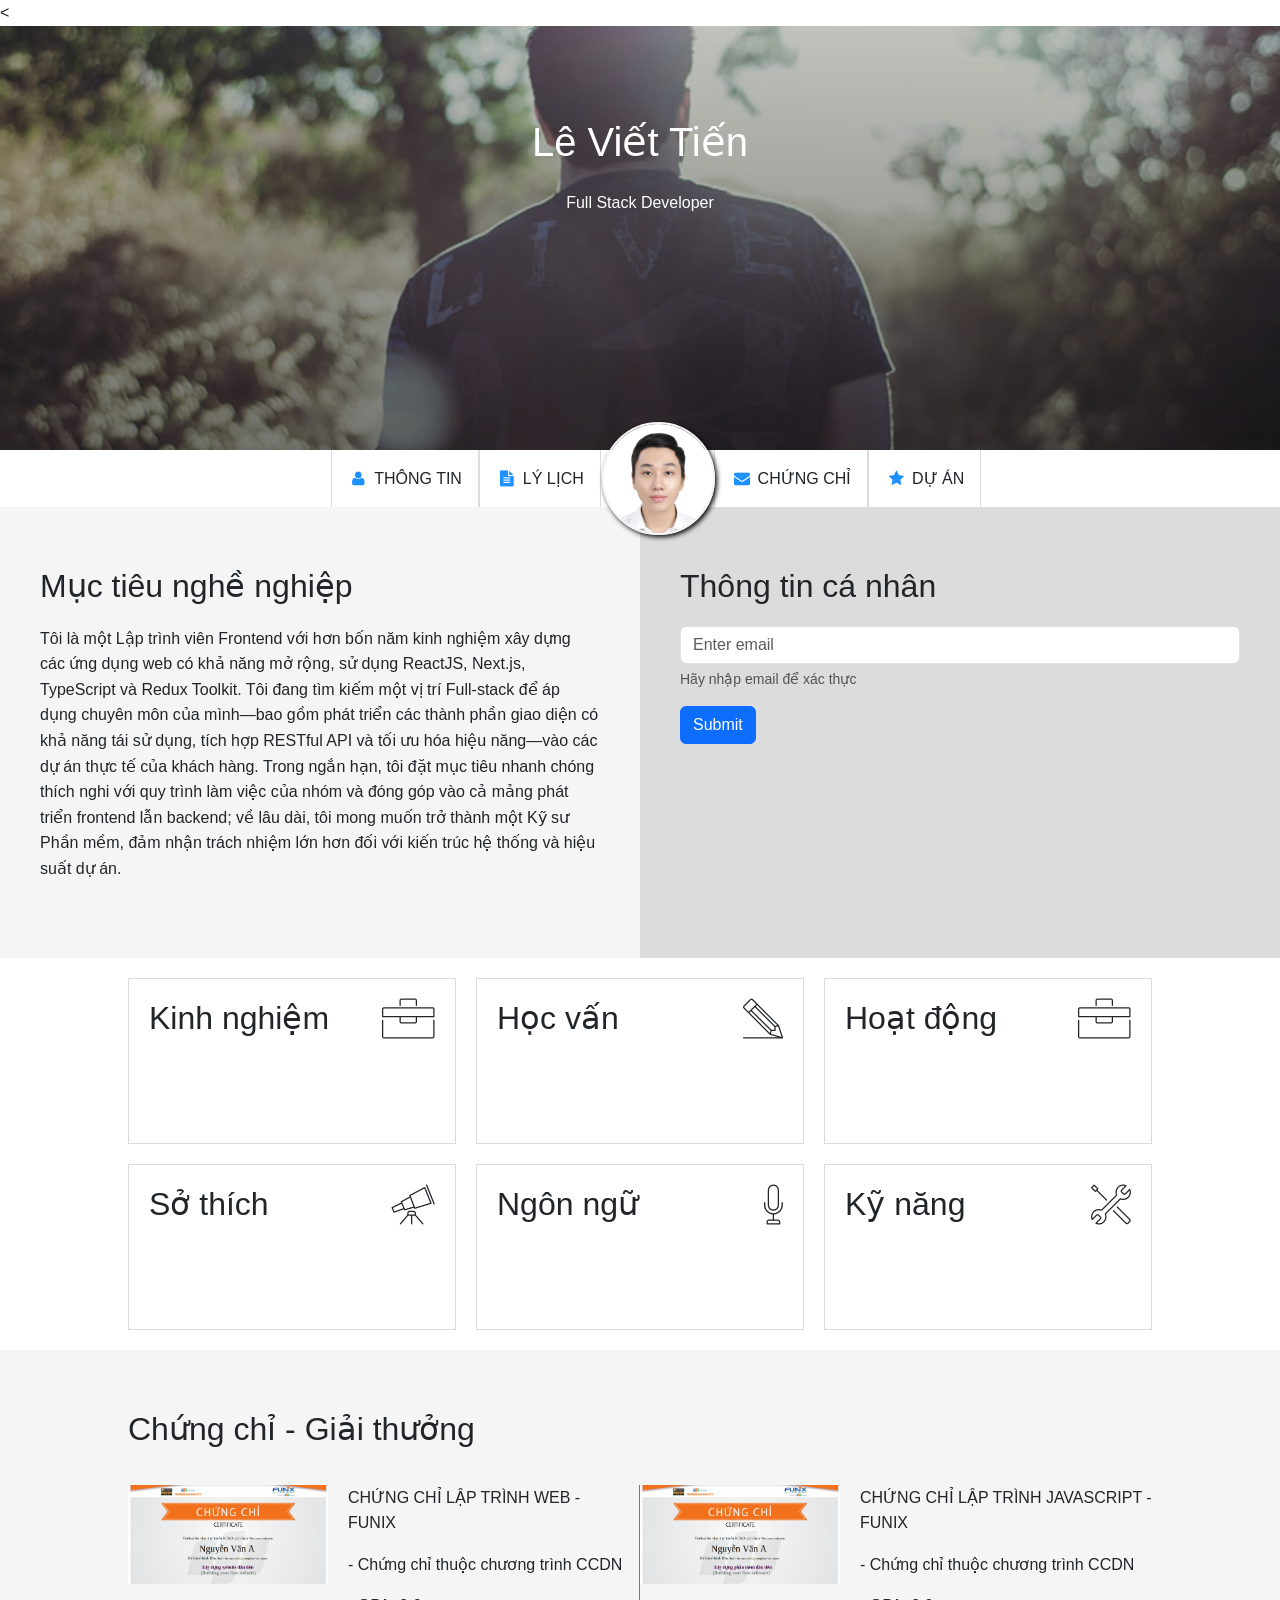
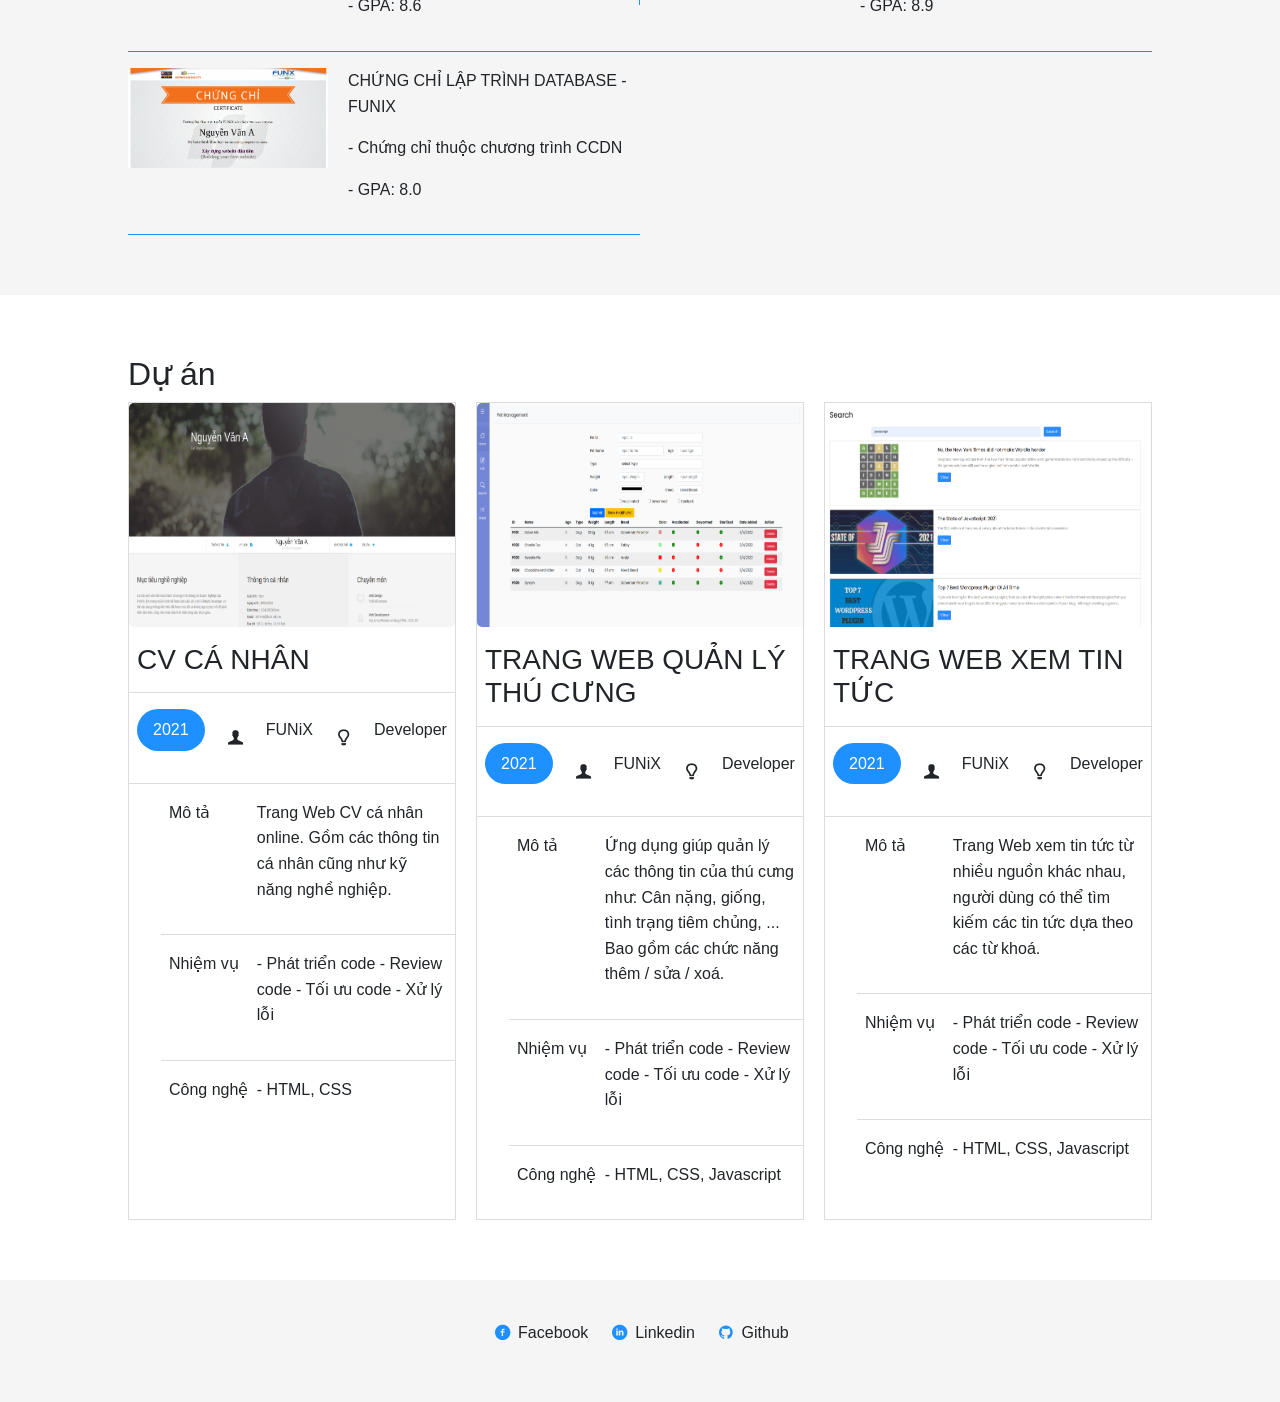
==== index.html @ 4368cdec "Add files via upload" ====
<!doctype html>
<html lang="en">
  <head>
    <meta charset="UTF-8" />
    <meta http-equiv="X-UA-Compatible" content="IE=edge" />
    <meta name="viewport" content="width=device-width, initial-scale=1.0" />
    <!-- Bootstrap CSS -->
    <
    <link
      href="https://cdn.jsdelivr.net/npm/bootstrap@5.1.3/dist/css/bootstrap.min.css"
      rel="stylesheet"
      integrity="sha384-1BmE4kWBq78iYhFldvKuhfTAU6auU8tT94WrHftjDbrCEXSU1oBoqyl2QvZ6jIW3"
      crossorigin="anonymous"
    />
    <link rel="stylesheet" href="./css/laptop.css" />
    <link rel="stylesheet" href="./css/mobile.css" />
    <link rel="stylesheet" href="./css/tablet.css" />
    <link rel="stylesheet" href="./css/font.css" />
    <title>Assignment02</title>
  </head>
  <body>
    <header>
      <!-- BANNER -->
      <div class="banner">
        <div class="banner__slogan">
          <p class="extra-large-text">Lê Viết Tiến</p>
          <p>Full Stack Developer</p>
        </div>
      </div>
      <!-- NAVIGATION -->
      <nav class="navigation">
        <ul class="navigation__list">
          <li class="navigation__item">
            <a href="#information" class="upper-letter">
              <i class="icon-user blue-color"></i> Thông tin
            </a>
          </li>
          <li class="navigation__item">
            <a href="#background" class="upper-letter">
              <i class="icon-doc-text-inv blue-color"></i> Lý lịch
            </a>
          </li>
          <li
            class="navigation__item author-avatar d-none d-md-none d-lg-block"
          >
            <figure class="avatar-container d-none d-lg-none d-xl-block">
              <img
                class="avatar"
                src="images/le-viet-tien.jpg"
                alt="An image of the author with neatly groomed hair, wearing a white shirt, set against a white background."
              />
            </figure>
          </li>
          <li class="navigation__item">
            <a href="#certificate" class="upper-letter">
              <i class="icon-mail-alt blue-color"></i> Chứng chỉ
            </a>
          </li>
          <li class="navigation__item">
            <a href="#project" class="upper-letter">
              <i class="icon-star-1 blue-color"></i> Dự án
            </a>
          </li>
        </ul>
      </nav>
    </header>
    <main>
      <!-- USER PROFILE -->
      <div class="gap-bottom" id="user-profile">
        <!-- CAREER OBJECTIVE -->
        <div class="section user-profile__card" id="career-objective">
          <h2 class="section-title gap-bottom">Mục tiêu nghề nghiệp</h2>
          <div class="section-content">
            <p>
              Tôi là một Lập trình viên Frontend với hơn bốn năm kinh nghiệm xây
              dựng các ứng dụng web có khả năng mở rộng, sử dụng ReactJS,
              Next.js, TypeScript và Redux Toolkit. Tôi đang tìm kiếm một vị trí
              Full-stack để áp dụng chuyên môn của mình—bao gồm phát triển các
              thành phần giao diện có khả năng tái sử dụng, tích hợp RESTful API
              và tối ưu hóa hiệu năng—vào các dự án thực tế của khách hàng.
              Trong ngắn hạn, tôi đặt mục tiêu nhanh chóng thích nghi với quy
              trình làm việc của nhóm và đóng góp vào cả mảng phát triển
              frontend lẫn backend; về lâu dài, tôi mong muốn trở thành một Kỹ
              sư Phần mềm, đảm nhận trách nhiệm lớn hơn đối với kiến trúc hệ
              thống và hiệu suất dự án.
            </p>
          </div>
        </div>
        <!-- PERSONAL INFORMATION -->
        <div class="section user-profile__card" id="personal-information">
          <h2 class="section-title gap-bottom">Thông tin cá nhân</h2>
          <div id="user-profile__login">
            <form>
              <div class="mb-3">
                <!-- <label for="inputEmail1" class="form-label"
                  >Email address</label
                > -->
                <input
                  type="email"
                  class="form-control"
                  id="inputEmail1"
                  aria-describedby="emailHelp"
                  placeholder="Enter email"
                />
                <div id="emailHelp" class="form-text">
                  Hãy nhập email để xác thực
                </div>
              </div>
              <button type="submit" class="btn btn-primary" id="submitEmail">
                Submit
              </button>
            </form>
          </div>
          <div class="section-content d-none" id="verified">
            <address class="profile-card gap-bottom">
              <div class="profile-info">
                <p>
                  <strong>Giới tính:</strong>
                  Nam
                </p>
                <p>
                  <strong>Ngày sinh:</strong>
                  <time datetime="1997-08-18">18/08/1997</time>
                </p>
                <p>
                  <strong>Điện thoại:</strong>
                  <a href="tel:+84383051459">(+84) 383051459</a>
                </p>
                <p>
                  <strong>Email:</strong>
                  <a href="mailto:tienlvfx06939@funix.edu.vn">
                    tienlvfx06939@funix.edu.vn
                  </a>
                </p>
                <p>
                  <strong>Địa chỉ:</strong>
                  Đà Nẵng, Việt Nam
                </p>
                <p>
                  <strong>Website:</strong>
                  <a
                    href="https://www.linkedin.com/in/le-viet-tien/"
                    target="_blank"
                  >
                    https://www.linkedin.com/in/le-viet-tien/
                  </a>
                </p>
              </div>
            </address>
            <div class="icons blue-color">
              <i class="icon-twitter"></i>
              <i class="icon-facebook"></i>
              <i class="icon-gplus"></i>
              <i class="icon-linkedin"></i>
            </div>
          </div>
        </div>
      </div>
      <!-- BACKGROUND -->
      <div class="gap-container gap-bottom" id="background">
        <!-- EXPERIENCE -->
        <div class="section" id="experience">
          <h2 class="section-title">
            Kinh nghiệm<i class="ic-toolbox extra-large-text"></i>
          </h2>
          <button type="button" class="btn btn-warning rounded-pill view-more">
            ▼ VIEW MORE
          </button>
          <button type="button" class="btn btn-warning rounded-pill view-less">
            ▲ VIEW LESS
          </button>
          <div class="section-content">
            <ul class="card-container">
              <!-- FPT COMPANY -->
              <li class="hr-card">
                <article class="hr-card__item">
                  <header>
                    <h3>Frontend Developer - CÔNG TY FPT</h3>
                    <p>
                      <time datetime="2021-06">01/2023</time>
                      <span>-</span>
                      <time datetime="2019-07">02/2025</time>
                    </p>
                  </header>
                  <p>- Phát triển và duy trì tính năng quản lý tài chính.</p>
                  <p>- Xây dựng UI và tính tương thích trên các trình duyệt.</p>
                </article>
              </li>
              <!-- AMES COMPANY -->
              <li class="hr-card">
                <article class="hr-card__item">
                  <header>
                    <h3>Frontend Developer - CÔNG TY AMES</h3>
                    <p>
                      <time datetime="2021-06">04/2021</time>
                      <span>-</span>
                      <time datetime="2019-07">12/2022</time>
                    </p>
                  </header>
                  <p>- Phát triển chức năng quản lý lớp học, giao bài tập.</p>
                  <p>- Xây dựng nền tảng soạn thảo nội dung bằng tài liệu.</p>
                </article>
              </li>
            </ul>
          </div>
        </div>
        <!-- EDUCATION -->
        <div class="section" id="education">
          <h2 class="section-title">
            Học vấn<i class="ic-pencil extra-large-text"></i>
          </h2>
          <button type="button" class="btn btn-warning rounded-pill view-more">
            ▼ VIEW MORE
          </button>
          <button type="button" class="btn btn-warning rounded-pill view-less">
            ▲ VIEW LESS
          </button>
          <div class="section-content">
            <ul class="card-container">
              <!-- FPT UNIVERSITY -->
              <li class="hr-card">
                <div class="hr-card__item">
                  <h3>Đại học FPT</h3>
                  <p>
                    <em><time datetime="2021-06">09/2026</time> - Hiện tại</em>
                  </p>
                  <p>- Chuyên ngành: Kỹ nghệ Phần mềm</p>
                  <p>- GPA: Đang học</p>
                </div>
              </li>
              <!-- VTC ACADEMY -->
              <li class="hr-card">
                <div class="hr-card__item">
                  <h3>VTC Academy Plus</h3>
                  <p>
                    <em>
                      <time datetime="2016-08">07/2023</time> -
                      <time datetime="2019-07">06/2025</time>
                    </em>
                  </p>
                  <p>- Tốt nghiệp chứng chỉ Trí tuệ Nhân tạo</p>
                  <p>- GPA: 87.28</p>
                </div>
              </li>
            </ul>
          </div>
        </div>
        <!-- ACTIVITY -->
        <div class="section" id="activity">
          <h2 class="section-title">
            Hoạt động<i class="ic-toolbox extra-large-text"></i>
          </h2>
          <button type="button" class="btn btn-warning rounded-pill view-more">
            ▼ VIEW MORE
          </button>
          <button type="button" class="btn btn-warning rounded-pill view-less">
            ▲ VIEW LESS
          </button>
          <div class="section-content">
            <ul class="card-container">
              <!-- HACKATHON -->
              <li class="hr-card">
                <div class="hr-card__item">
                  <h3>Ideas Hunter 2018</h3>
                  <p>
                    <em>
                      <time datetime="2019-03">08/2018</time>
                      <span>-</span>
                      <time datetime="2019-05">10/2018</time>
                    </em>
                  </p>
                  <p>- Giải khuyến khích</p>
                  <p>
                    - Đề tài: Phát triển ứng dụng giao tiếp bằng tiếng Anh trên
                    nền tảng Android và kinh doanh sản phẩm.
                  </p>
                </div>
              </li>
            </ul>
          </div>
        </div>
        <!-- HOBBY -->
        <div class="section" id="hobby">
          <h2 class="section-title">
            Sở thích<i class="ic-telescope extra-large-text"></i>
          </h2>
          <button type="button" class="btn btn-warning rounded-pill view-more">
            ▼ VIEW MORE
          </button>
          <button type="button" class="btn btn-warning rounded-pill view-less">
            ▲ VIEW LESS
          </button>
          <div class="section-content">
            <div class="card-container">
              <div class="hr-card">
                <div class="hr-icon">
                  <i class="icon-music blue-color"></i>
                </div>
                Âm nhạc
              </div>
              <div class="hr-card">
                <div class="hr-icon">
                  <i class="icon-book blue-color"></i>
                </div>
                Đọc sách
              </div>
              <div class="hr-card">
                <div class="hr-icon">
                  <i class="icon-language blue-color"></i>
                </div>
                Ngoại ngữ
              </div>
              <div class="hr-card">
                <div class="hr-icon">
                  <i class="icon-code blue-color"></i>
                </div>
                Lập trình
              </div>
            </div>
          </div>
        </div>
        <!-- LANGUAGE -->
        <div class="section" id="language">
          <h2 class="section-title">
            Ngôn ngữ<i class="ic-mic extra-large-text"></i>
          </h2>
          <button type="button" class="btn btn-warning rounded-pill view-more">
            ▼ VIEW MORE
          </button>
          <button type="button" class="btn btn-warning rounded-pill view-less">
            ▲ VIEW LESS
          </button>
          <div class="section-content">
            <div class="card-container">
              <div class="hr-card gap-bottom advanced-proficiency-level">
                Tiếng Việt - Ngôn ngữ mẹ đẻ
              </div>
              <div class="hr-card gap-bottom intermediate-proficiency-level">
                Tiếng Anh - IELTS 4.0
              </div>
            </div>
          </div>
        </div>
        <!-- SKILL -->
        <div class="section" id="skill">
          <h2 class="section-title">
            Kỹ năng<i class="ic-tools-2 extra-large-text"></i>
          </h2>
          <button type="button" class="btn btn-warning rounded-pill view-more">
            ▼ VIEW MORE
          </button>
          <button type="button" class="btn btn-warning rounded-pill view-less">
            ▲ VIEW LESS
          </button>
          <div class="section-content">
            <div class="card-container">
              <div class="hr-card gap-bottom advanced-proficiency-level">
                HTML5/CSS3: Advanced
              </div>
              <div class="hr-card gap-bottom intermediate-proficiency-level">
                JavaScript: Intermediate
              </div>
              <div class="hr-card gap-bottom beginner-proficiency-level">
                NodeJS: Beginner
              </div>
              <div class="hr-card gap-bottom beginner-proficiency-level">
                Bootstrap 5: Beginner
              </div>
            </div>
          </div>
        </div>
      </div>
      <!-- CERTIFICATE -->
      <div class="section" id="certificate">
        <h2 class="section-title gap-bottom gap-container">
          Chứng chỉ - Giải thưởng
        </h2>
        <div class="section-content gap-container">
          <div class="card-container">
            <!-- WEB PROGRAMMING CERTIFICATE -->
            <div class="hr-card">
              <figure class="hr-card__image">
                <img class="avatar" src="images/Cert_WEB.png" alt="" />
              </figure>
              <div>
                <p class="upper-letter">Chứng chỉ lập trình Web - FUNiX</p>
                <p>- Chứng chỉ thuộc chương trình CCDN</p>
                <p>- GPA: 8.6</p>
              </div>
            </div>
            <!-- JAVASCRIPT PROGRAMMING CERTIFICATE -->
            <div class="hr-card">
              <figure class="hr-card__image">
                <img class="avatar" src="images/Cert_PRF.png" alt="" />
              </figure>
              <div>
                <p class="upper-letter">
                  Chứng chỉ lập trình JavaScript - FUNiX
                </p>
                <p>- Chứng chỉ thuộc chương trình CCDN</p>
                <p>- GPA: 8.9</p>
              </div>
            </div>
            <!-- DATABASE PROGRAMMING CERTIFICATE -->
            <div class="hr-card">
              <figure class="hr-card__image">
                <img class="avatar" src="images/Cert_DBI.png" alt="" />
              </figure>
              <div>
                <p class="upper-letter">Chứng chỉ lập trình Database - FUNiX</p>
                <p>- Chứng chỉ thuộc chương trình CCDN</p>
                <p>- GPA: 8.0</p>
              </div>
            </div>
          </div>
        </div>
      </div>
      <!-- PROJECT -->
      <div class="section" id="project">
        <h2 class="section-title gap-container">Dự án</h2>
        <div class="section-content gap-container">
          <!-- PERSONAL CV -->
          <article>
            <header>
              <figure class="avatar-container">
                <img
                  class="avatar"
                  src="images/project_1.png"
                  alt="Dự án cá nhân - Cửa hàng trực tuyến"
                />
              </figure>
              <h3 class="project__name upper-letter">
                <a href="./digital-cv.html">CV cá nhân</a>
              </h3>
              <div class="project__role">
                <p class="year">2021</p>
                <i class="icon-user-1"></i>
                <p>FUNiX</p>
                <i class="icon-lamp"></i>
                <p>Developer</p>
              </div>
            </header>
            <ul class="bullet-indent">
              <li class="project__item">
                <p class="project__label">Mô tả</p>
                <p class="project__description">
                  Trang Web CV cá nhân online. Gồm các thông tin cá nhân cũng
                  như kỹ năng nghề nghiệp.
                </p>
              </li>
              <li class="project__item">
                <p class="project__label">Nhiệm vụ</p>
                <p class="project__description">
                  - Phát triển code - Review code - Tối ưu code - Xử lý lỗi
                </p>
              </li>
              <li class="project__item">
                <p class="project__label">Công nghệ</p>
                <p class="project__description">- HTML, CSS</p>
              </li>
            </ul>
          </article>
          <!-- PET MANAGEMENT WEBSITE -->
          <article>
            <header>
              <figure class="avatar-container">
                <img
                  class="avatar"
                  src="images/project_2.png"
                  alt="Dự án nhóm - Hệ thống quản lý gọi món"
                />
              </figure>
              <h3 class="project__name upper-letter">
                <a href="./pet-management.html">Trang web quản lý thú cưng</a>
              </h3>
              <div class="project__role">
                <p class="year">2021</p>
                <i class="icon-user-1"></i>
                <p>FUNiX</p>
                <i class="icon-lamp"></i>
                <p>Developer</p>
              </div>
            </header>
            <ul class="bullet-indent">
              <li class="project__item">
                <p class="project__label">Mô tả</p>
                <p class="project__description">
                  Ứng dụng giúp quản lý các thông tin của thú cưng như: Cân
                  nặng, giống, tình trạng tiêm chủng, ... Bao gồm các chức năng
                  thêm / sửa / xoá.
                </p>
              </li>
              <li class="project__item">
                <p class="project__label">Nhiệm vụ</p>
                <p class="project__description">
                  - Phát triển code - Review code - Tối ưu code - Xử lý lỗi
                </p>
              </li>
              <li class="project__item">
                <p class="project__label">Công nghệ</p>
                <p class="project__description">- HTML, CSS, Javascript</p>
              </li>
            </ul>
          </article>
          <!-- NEWS WEBSITE -->
          <article>
            <header>
              <figure class="avatar-container">
                <img
                  class="avatar"
                  src="images/project_3.png"
                  alt="Dự án nhóm - Ứng dụng hiệu thuốc Phước Thiện"
                />
              </figure>
              <h3 class="project__name upper-letter">
                <a href="./view-news.html">Trang web xem tin tức</a>
              </h3>
              <div class="project__role">
                <p class="year">2021</p>
                <i class="icon-user-1"></i>
                <p>FUNiX</p>
                <i class="icon-lamp"></i>
                <p>Developer</p>
              </div>
            </header>
            <ul class="bullet-indent">
              <li class="project__item">
                <p class="project__label">Mô tả</p>
                <p class="project__description">
                  Trang Web xem tin tức từ nhiều nguồn khác nhau, người dùng có
                  thể tìm kiếm các tin tức dựa theo các từ khoá.
                </p>
              </li>
              <li class="project__item">
                <p class="project__label">Nhiệm vụ</p>
                <p class="project__description">
                  - Phát triển code - Review code - Tối ưu code - Xử lý lỗi
                </p>
              </li>
              <li class="project__item">
                <p class="project__label">Công nghệ</p>
                <p class="project__description">- HTML, CSS, Javascript</p>
              </li>
            </ul>
          </article>
        </div>
      </div>
    </main>
    <!-- CONTACT -->
    <footer class="section" id="contact">
      <div class="section-content">
        <nav>
          <ul class="bullet-indent">
            <li>
              <i class="icon-facebook-circled blue-color"></i>
              <a
                class="link-color d-none d-md-inline"
                href="https://www.facebook.com/leviettien.it/"
                >Facebook</a
              >
            </li>
            <li>
              <i class="icon-linkedin-circled blue-color"></i>
              <a
                class="link-color d-none d-md-inline"
                href="https://www.linkedin.com/in/le-viet-tien/"
                >Linkedin</a
              >
            </li>
            <li>
              <i class="icon-github-circled blue-color"></i>
              <a
                class="link-color d-none d-md-inline"
                href="https://github.com/leviettien1808"
                >Github</a
              >
            </li>
          </ul>
        </nav>
      </div>
    </footer>
    <script
      src="https://cdn.jsdelivr.net/npm/bootstrap@5.1.3/dist/js/bootstrap.bundle.min.js"
      integrity="sha384-ka7Sk0Gln4gmtz2MlQnikT1wXgYsOg+OMhuP+IlRH9sENBO0LRn5q+8nbTov4+1p"
      crossorigin="anonymous"
    ></script>
    <script src="./personal-information.js"></script>
    <script src="./view-more.js"></script>
  </body>
</html>
---- css/laptop.css ----
:root {
  /* Color system */
  --color-dodgerblue: dodgerblue;
  --color-white: white;
  --color-gainsboro: gainsboro;
  --color-whitesmoke: whitesmoke;
  --color-purple: #6f42c1;
  /* Font size system */
  --font-size-xlarge: 40px;
  --gap: 16px;
}

* {
  box-sizing: border-box;
  margin: 0;
  padding: 0;
}

body {
  font-family: 'Poppins', sans-serif;
  line-height: 1.6;
}

.upper-letter {
  text-transform: uppercase;
}

address {
  font-style: normal;
}

/* ---------- DEFAULT SETTINGS ---------- */
a {
  color: unset;
  text-decoration: none;
}

/* ---------- COMMON ---------- */
.blue-color {
  color: var(--color-dodgerblue);
}

.extra-large-text {
  font-size: var(--font-size-xlarge);
}

.gap-bottom {
  margin-bottom: calc(var(--gap) * 5 / 4);
}

.gap-container {
  margin-inline: 10%;
}

.beginner-proficiency-level::after {
  background: linear-gradient(
    to right,
    var(--color-dodgerblue) 20%,
    transparent 20% 25%,
    var(--color-gainsboro) 25% 45%,
    transparent 45%50%,
    var(--color-gainsboro) 50% 70%,
    transparent 70%
  );
  content: '';
  display: block;
  height: calc(var(--gap) * 1 / 8);
}

.intermediate-proficiency-level::after {
  background: linear-gradient(
    to right,
    var(--color-dodgerblue) 20%,
    transparent 20% 25%,
    var(--color-dodgerblue) 25% 45%,
    transparent 45%50%,
    var(--color-gainsboro) 50% 70%,
    transparent 70%
  );
  content: '';
  display: block;
  height: calc(var(--gap) * 1 / 8);
}

.advanced-proficiency-level::after {
  background: linear-gradient(
    to right,
    var(--color-dodgerblue) 20%,
    transparent 20% 25%,
    var(--color-dodgerblue) 25% 45%,
    transparent 45% 50%,
    var(--color-dodgerblue) 50% 70%,
    transparent 70%
  );
  content: '';
  display: block;
  height: calc(var(--gap) * 1 / 8);
}

/* ---------- BANNER ---------- */
.banner {
  background:
    linear-gradient(rgba(0, 0, 0, 0.2), rgba(0, 0, 0, 0.5)),
    url('../images/banner.jpg') top/cover;
  height: calc(var(--gap) * 53 / 2);
  position: relative;
}

.banner__slogan {
  color: var(--color-white);
  inset-inline: calc(var(--gap) * 0);
  position: absolute;
  text-align: center;
  top: 20%;
}

/* ---------- NAVIGATION ---------- */
.navigation {
  text-align: center;
}

.navigation__list {
  align-items: center;
  display: flex;
  justify-content: center;
  list-style: none;
  margin-bottom: unset;
}

.navigation__item {
  border-inline: calc(var(--gap) * 1 / 16) solid var(--color-gainsboro);
  padding: var(--gap);
}

.navigation .author-avatar {
  padding: unset;
  position: relative;
  width: calc(var(--gap) * 113 / 16);
}

.navigation .avatar-container {
  position: absolute;
  height: 100%;
  top: calc(var(--gap) * -113 / 32);
  left: 0;
}

.navigation .avatar {
  border: calc(var(--gap) * 1 / 8) solid var(--color-whitesmoke);
  border-radius: 50%;
  box-shadow: 2px 2px 5px black;
  height: calc(var(--gap) * 113 / 16);
  object-fit: cover;
  object-position: top;
  width: calc(var(--gap) * 113 / 16);
}

/* ---------- USER PROFILE ---------- */
#user-profile {
  align-items: stretch;
  display: flex;
  justify-content: center;
}

#user-profile .user-profile__card {
  width: 50%;
  padding: calc(var(--gap) * 15 / 4) calc(var(--gap) * 5 / 2);
}

/* ---------- CAREER OBJECTIVE ---------- */
#career-objective {
  background-color: var(--color-whitesmoke);
}

/* ---------- PERSONAL INFORMATION ---------- */
#personal-information {
  background-color: var(--color-gainsboro);
}

/* ---------- BACKGROUND ---------- */
#background {
  display: grid;
  grid-gap: calc(var(--gap) * 5 / 4);
  grid-template-columns: repeat(3, 1fr);
  grid-template-rows: repeat(2, auto);
}

#background .section {
  border: calc(var(--gap) * 1 / 16) solid var(--color-gainsboro);
  padding: calc(var(--gap) * 5 / 4);
}

#background .section button {
  margin-bottom: var(--gap);
}

#background .section .view-more,
#background .section .view-less {
  visibility: hidden;
}

#background .section:hover .view-more {
  visibility: visible;
}

#background .section-title {
  margin-bottom: calc(var(--gap) * 2);
}

#background .section-title i {
  float: right;
}

#background .section-content {
  display: none;
  margin-left: var(--gap);
}

#background .hr-card::marker {
  color: var(--color-dodgerblue);
}

#background .hr-card__item {
  margin-left: calc(var(--gap) * 5 / 4);
}

/* ---------- HOBBY ---------- */
#hobby .section-content {
  margin-left: unset;
}

#hobby .card-container {
  display: flex;
  justify-content: space-between;
}

#hobby .hr-card {
  align-items: center;
  display: flex;
  flex-direction: column;
}

#hobby .hr-icon {
  align-items: center;
  border: calc(var(--gap) * 1 / 16) solid var(--color-dodgerblue);
  border-radius: 50%;
  display: flex;
  font-size: calc(var(--gap) * 5 / 4);
  height: calc(var(--gap) * 5 / 2);
  justify-content: center;
  width: calc(var(--gap) * 5 / 2);
}

/* ---------- LANGUAGE ---------- */
#language .section-content {
  margin-left: unset;
}

/* ---------- CERTIFICATE ---------- */
#certificate {
  background-color: var(--color-whitesmoke);
  padding-block: calc(var(--gap) * 15 / 4);
}

#certificate .card-container {
  display: flex;
  flex-wrap: wrap;
}

#certificate .card-container .hr-card {
  border-bottom: calc(var(--gap) * 1 / 16) solid var(--color-dodgerblue);
  display: flex;
  margin-top: var(--gap);
  padding-bottom: var(--gap);
  width: 50%;
}

#certificate .card-container .hr-card:first-child::after {
  background-color: var(--color-dodgerblue);
  content: '';
  display: block;
  height: 80%;
  margin-left: var(--gap);
  width: calc(var(--gap) * 1 / 16);
}

#certificate .card-container .hr-card:last-child {
  margin-bottom: unset;
}

#certificate .card-container .hr-card__image {
  margin-right: calc(var(--gap) * 5 / 4);
}

/* ---------- PROJECT ---------- */
#project {
  padding-block: calc(var(--gap) * 15 / 4);
}

#project .section-content {
  display: grid;
  grid-gap: calc(var(--gap) * 5 / 4);
  grid-template-columns: repeat(3, 1fr);
}

#project article {
  border: calc(var(--gap) * 1 / 16) solid var(--color-gainsboro);
}

#project img {
  width: 100%;
  height: auto;
  border-radius: 5px;
}

#project .project__name {
  border-bottom: calc(var(--gap) * 1 / 16) solid var(--color-gainsboro);
  margin-bottom: var(--gap);
  padding: 0 calc(var(--gap) * 1 / 2) var(--gap);
}

#project .project__role {
  align-items: center;
  border-bottom: calc(var(--gap) * 1 / 16) solid var(--color-gainsboro);
  display: flex;
  justify-content: space-between;
  margin-bottom: var(--gap);
  padding: 0 calc(var(--gap) * 1 / 2) var(--gap);
}

#project .year {
  background-color: var(--color-dodgerblue);
  border-radius: calc(var(--gap) * 25 / 8);
  color: var(--color-white);
  padding: calc(var(--gap) * 1 / 2) var(--gap);
  width: fit-content;
}

#project ul {
  list-style: none;
}

#project .project__item {
  border-bottom: calc(var(--gap) * 1 / 16) solid var(--color-gainsboro);
  margin-bottom: var(--gap);
  padding: 0 calc(var(--gap) * 1 / 2) var(--gap);
}

#project .project__item:last-child {
  border-bottom: unset;
  padding-bottom: unset;
}

#project .project__label {
  display: inline-block;
  vertical-align: top;
  width: 30%;
}

#project .project__description {
  display: inline-block;
  width: 68%;
}

/* ---------- CONTACT ---------- */
#contact {
  background-color: var(--color-whitesmoke);
  padding: calc(var(--gap) * 5 / 4);
}

#contact ul {
  display: flex;
  gap: calc(var(--gap) * 5 / 4);
  justify-content: center;
  list-style: none;
  padding: calc(var(--gap) * 5 / 4);
}
---- css/mobile.css ----
@media (max-width: 576px) {
  /* ---------- NAVIGATION ---------- */
  .navigation__list {
    align-items: start;
    flex-direction: column;
  }

  .navigation__item {
    border-inline: unset;
  }

  /* ---------- USER PROFILE ---------- */
  #user-profile {
    flex-direction: column;
  }

  #user-profile .user-profile__card {
    width: unset;
  }

  /* ---------- BACKGROUND ---------- */
  #background {
    grid-template-columns: 1fr;
    margin-inline: 5%;
  }

  /* ---------- CERTIFICATE ---------- */
  #certificate .card-container {
    flex-direction: column;
  }

  #certificate .card-container .hr-card {
    flex-direction: column;
    width: 100%;
  }

  #certificate .card-container .hr-card__image {
    width: 100%;
  }

  #certificate .card-container img {
    width: 100%;
  }

  /* ---------- PROJECT ---------- */
  #project .section-content {
    grid-template-columns: 1fr;
    grid-template-rows: repeat(3, auto);
  }

  /* ---------- CONTACT ---------- */
  #contact ul i {
    font-size: 50px;
  }
}
---- css/tablet.css ----
@media (min-width: 576px) and (max-width: 1200px) {
  /* ---------- BACKGROUND ---------- */
  #background {
    display: grid-lanes;
    grid-template-columns: repeat(2, 1fr);
    grid-template-rows: unset;
  }
}

@media (min-width: 576px) {
  /* ---------- CERTIFICATE ---------- */
  #certificate .card-container img {
    width: 200px;
  }
}
---- css/font.css ----
@font-face {
	font-family: 'open_sanslight';
	src: url('../fonts/OpenSans-Light-webfont.eot');
	src: url('../fonts/OpenSans-Light-webfont.eot#iefix') format('embedded-opentype'),
		url('../fonts/OpenSans-Light-webfont.woff') format('woff'),
		url('../fonts/OpenSans-Light-webfont.ttf') format('truetype'),
		url('../fonts/OpenSans-Light-webfont.svg#open_sanslight') format('svg');
	font-weight: normal;
	font-style: normal;

}

@font-face {
	font-family: 'open_sansitalic';
	src: url('../fonts/OpenSans-Italic-webfont.eot');
	src: url('../fonts/OpenSans-Italic-webfont.eot#iefix') format('embedded-opentype'),
		url('../fonts/OpenSans-Italic-webfont.woff') format('woff'),
		url('../fonts/OpenSans-Italic-webfont.ttf') format('truetype'),
		url('../fonts/OpenSans-Italic-webfont.svg#open_sansitalic') format('svg');
	font-weight: normal;
	font-style: normal;

}

@font-face {
	font-family: 'open_sanssemibold';
	src: url('../fonts/OpenSans-Semibold-webfont.eot');
	src: url('../fonts/OpenSans-Semibold-webfont.eot#iefix') format('embedded-opentype'),
		url('../fonts/OpenSans-Semibold-webfont.woff') format('woff'),
		url('../fonts/OpenSans-Semibold-webfont.ttf') format('truetype'),
		url('../fonts/OpenSans-Semibold-webfont.svg#open_sanssemibold') format('svg');
	font-weight: normal;
	font-style: normal;

}


@font-face {
	font-family: 'open_sanslight_italic';
	src: url('../fonts/OpenSans-LightItalic-webfont.eot');
	src: url('../fonts/OpenSans-LightItalic-webfont.eot#iefix') format('embedded-opentype'),
		url('../fonts/OpenSans-LightItalic-webfont.woff') format('woff'),
		url('../fonts/OpenSans-LightItalic-webfont.ttf') format('truetype'),
		url('../fonts/OpenSans-LightItalic-webfont.svg#open_sanslight_italic') format('svg');
	font-weight: normal;
	font-style: normal;

}

@font-face {
	font-family: 'open_sansregular';
	src: url('../fonts/OpenSans-Regular-webfont.eot');
	src: url('../fonts/OpenSans-Regular-webfont.eot#iefix') format('embedded-opentype'),
		url('../fonts/OpenSans-Regular-webfont.woff') format('woff'),
		url('../fonts/OpenSans-Regular-webfont.ttf') format('truetype'),
		url('../fonts/OpenSans-Regular-webfont.svg#open_sansregular') format('svg');
	font-weight: normal;
	font-style: normal;

}


@font-face {
	font-family: 'fontello';
	src: url('../fonts/fontello.eot');
	src: url('../fonts/fontello.eot#iefix') format('embedded-opentype'),
		url('../fonts/fontello.woff') format('woff'),
		url('../fonts/fontello.ttf') format('truetype'),
		url('../fonts/fontello.svg#fontello') format('svg');
	font-weight: normal;
	font-style: normal;
}

[class^="icon-"]:before,
[class*=" icon-"]:before {
	font-family: "fontello";
	font-style: normal;
	font-weight: normal;
	speak: none;

	display: inline-block;
	text-decoration: inherit;
	width: 1em;
	margin-right: .2em;
	text-align: center;
	/* opacity: .8; */

	/* For safety - reset parent styles, that can break glyph codes*/
	font-variant: normal;
	text-transform: none;

	/* fix buttons height, for twitter bootstrap */
	line-height: 1em;

	/* Animation center compensation - margins should be symmetric */
	/* remove if not needed */
	margin-left: .2em;

	/* you can be more comfortable with increased icons size */
	/* font-size: 120%; */

	/* Font smoothing. That was taken from TWBS */
	-webkit-font-smoothing: antialiased;
	-moz-osx-font-smoothing: grayscale;

	/* Uncomment for 3D effect */
	/* text-shadow: 1px 1px 1px rgba(127, 127, 127, 0.3); */
}

.icon-emo-happy:before {
	content: '\e800';
}

/* '' */
.icon-emo-wink:before {
	content: '\e801';
}

/* '' */
.icon-emo-wink2:before {
	content: '\e802';
}

/* '' */
.icon-emo-unhappy:before {
	content: '\e803';
}

/* '' */
.icon-emo-sleep:before {
	content: '\e804';
}

/* '' */
.icon-emo-thumbsup:before {
	content: '\e805';
}

/* '' */
.icon-emo-devil:before {
	content: '\e806';
}

/* '' */
.icon-emo-surprised:before {
	content: '\e807';
}

/* '' */
.icon-emo-tongue:before {
	content: '\e808';
}

/* '' */
.icon-emo-coffee:before {
	content: '\e809';
}

/* '' */
.icon-emo-sunglasses:before {
	content: '\e80a';
}

/* '' */
.icon-emo-displeased:before {
	content: '\e80b';
}

/* '' */
.icon-emo-beer:before {
	content: '\e80c';
}

/* '' */
.icon-emo-grin:before {
	content: '\e80d';
}

/* '' */
.icon-emo-angry:before {
	content: '\e80e';
}

/* '' */
.icon-emo-saint:before {
	content: '\e80f';
}

/* '' */
.icon-emo-cry:before {
	content: '\e810';
}

/* '' */
.icon-emo-shoot:before {
	content: '\e811';
}

/* '' */
.icon-emo-squint:before {
	content: '\e812';
}

/* '' */
.icon-emo-laugh:before {
	content: '\e813';
}

/* '' */
.icon-spin1:before {
	content: '\e814';
}

/* '' */
.icon-spin2:before {
	content: '\e815';
}

/* '' */
.icon-spin3:before {
	content: '\e816';
}

/* '' */
.icon-spin4:before {
	content: '\e817';
}

/* '' */
.icon-spin5:before {
	content: '\e818';
}

/* '' */
.icon-spin6:before {
	content: '\e819';
}

/* '' */
.icon-firefox:before {
	content: '\e81a';
}

/* '' */
.icon-chrome:before {
	content: '\e81b';
}

/* '' */
.icon-opera:before {
	content: '\e81c';
}

/* '' */
.icon-ie:before {
	content: '\e81d';
}

/* '' */
.icon-crown:before {
	content: '\e81e';
}

/* '' */
.icon-crown-plus:before {
	content: '\e81f';
}

/* '' */
.icon-crown-minus:before {
	content: '\e820';
}

/* '' */
.icon-marquee:before {
	content: '\e821';
}

/* '' */
.icon-glass:before {
	content: '\e822';
}

/* '' */
.icon-music:before {
	content: '\e823';
}

/* '' */
.icon-search:before {
	content: '\e824';
}

/* '' */
.icon-mail:before {
	content: '\e825';
}

/* '' */
.icon-mail-alt:before {
	content: '\e826';
}

/* '' */
.icon-mail-squared:before {
	content: '\e827';
}

/* '' */
.icon-heart:before {
	content: '\e828';
}

/* '' */
.icon-heart-empty:before {
	content: '\e829';
}

/* '' */
.icon-star-1:before {
	content: '\e82a';
}

/* '' */
.icon-star-empty-1:before {
	content: '\e82b';
}

/* '' */
.icon-star-half:before {
	content: '\e82c';
}

/* '' */
.icon-star-half-alt:before {
	content: '\e82d';
}

/* '' */
.icon-user:before {
	content: '\e82e';
}

/* '' */
.icon-user-plus:before {
	content: '\e82f';
}

/* '' */
.icon-user-times:before {
	content: '\e830';
}

/* '' */
.icon-users:before {
	content: '\e831';
}

/* '' */
.icon-male:before {
	content: '\e832';
}

/* '' */
.icon-female:before {
	content: '\e833';
}

/* '' */
.icon-child:before {
	content: '\e834';
}

/* '' */
.icon-user-secret:before {
	content: '\e835';
}

/* '' */
.icon-video:before {
	content: '\e836';
}

/* '' */
.icon-videocam:before {
	content: '\e837';
}

/* '' */
.icon-picture:before {
	content: '\e838';
}

/* '' */
.icon-camera:before {
	content: '\e839';
}

/* '' */
.icon-camera-alt:before {
	content: '\e83a';
}

/* '' */
.icon-th-large:before {
	content: '\e83b';
}

/* '' */
.icon-th:before {
	content: '\e83c';
}

/* '' */
.icon-th-list:before {
	content: '\e83d';
}

/* '' */
.icon-ok:before {
	content: '\e83e';
}

/* '' */
.icon-ok-circled:before {
	content: '\e83f';
}

/* '' */
.icon-ok-circled2:before {
	content: '\e840';
}

/* '' */
.icon-ok-squared:before {
	content: '\e841';
}

/* '' */
.icon-cancel:before {
	content: '\e842';
}

/* '' */
.icon-cancel-circled:before {
	content: '\e843';
}

/* '' */
.icon-cancel-circled2:before {
	content: '\e844';
}

/* '' */
.icon-plus:before {
	content: '\e845';
}

/* '' */
.icon-plus-circled:before {
	content: '\e846';
}

/* '' */
.icon-plus-squared:before {
	content: '\e847';
}

/* '' */
.icon-plus-squared-alt:before {
	content: '\e848';
}

/* '' */
.icon-minus:before {
	content: '\e849';
}

/* '' */
.icon-minus-circled:before {
	content: '\e84a';
}

/* '' */
.icon-minus-squared:before {
	content: '\e84b';
}

/* '' */
.icon-minus-squared-alt:before {
	content: '\e84c';
}

/* '' */
.icon-help:before {
	content: '\e84d';
}

/* '' */
.icon-help-circled:before {
	content: '\e84e';
}

/* '' */
.icon-info-circled:before {
	content: '\e84f';
}

/* '' */
.icon-info:before {
	content: '\e850';
}

/* '' */
.icon-home:before {
	content: '\e851';
}

/* '' */
.icon-link:before {
	content: '\e852';
}

/* '' */
.icon-unlink:before {
	content: '\e853';
}

/* '' */
.icon-link-ext:before {
	content: '\e854';
}

/* '' */
.icon-link-ext-alt:before {
	content: '\e855';
}

/* '' */
.icon-attach:before {
	content: '\e856';
}

/* '' */
.icon-lock:before {
	content: '\e857';
}

/* '' */
.icon-lock-open:before {
	content: '\e858';
}

/* '' */
.icon-lock-open-alt:before {
	content: '\e859';
}

/* '' */
.icon-pin:before {
	content: '\e85a';
}

/* '' */
.icon-eye:before {
	content: '\e85b';
}

/* '' */
.icon-eye-off:before {
	content: '\e85c';
}

/* '' */
.icon-tag-1:before {
	content: '\e85d';
}

/* '' */
.icon-tags:before {
	content: '\e85e';
}

/* '' */
.icon-bookmark:before {
	content: '\e85f';
}

/* '' */
.icon-bookmark-empty:before {
	content: '\e860';
}

/* '' */
.icon-flag:before {
	content: '\e861';
}

/* '' */
.icon-flag-empty:before {
	content: '\e862';
}

/* '' */
.icon-flag-checkered:before {
	content: '\e863';
}

/* '' */
.icon-thumbs-up:before {
	content: '\e864';
}

/* '' */
.icon-thumbs-down:before {
	content: '\e865';
}

/* '' */
.icon-thumbs-up-alt:before {
	content: '\e866';
}

/* '' */
.icon-thumbs-down-alt:before {
	content: '\e867';
}

/* '' */
.icon-download:before {
	content: '\e868';
}

/* '' */
.icon-upload:before {
	content: '\e869';
}

/* '' */
.icon-download-cloud:before {
	content: '\e86a';
}

/* '' */
.icon-upload-cloud:before {
	content: '\e86b';
}

/* '' */
.icon-reply:before {
	content: '\e86c';
}

/* '' */
.icon-reply-all:before {
	content: '\e86d';
}

/* '' */
.icon-forward:before {
	content: '\e86e';
}

/* '' */
.icon-quote-left:before {
	content: '\e86f';
}

/* '' */
.icon-quote-right:before {
	content: '\e870';
}

/* '' */
.icon-code:before {
	content: '\e871';
}

/* '' */
.icon-export:before {
	content: '\e872';
}

/* '' */
.icon-export-alt:before {
	content: '\e873';
}

/* '' */
.icon-share:before {
	content: '\e874';
}

/* '' */
.icon-share-squared:before {
	content: '\e875';
}

/* '' */
.icon-pencil:before {
	content: '\e876';
}

/* '' */
.icon-pencil-squared:before {
	content: '\e877';
}

/* '' */
.icon-edit:before {
	content: '\e878';
}

/* '' */
.icon-print:before {
	content: '\e879';
}

/* '' */
.icon-retweet:before {
	content: '\e87a';
}

/* '' */
.icon-keyboard:before {
	content: '\e87b';
}

/* '' */
.icon-gamepad:before {
	content: '\e87c';
}

/* '' */
.icon-comment:before {
	content: '\e87d';
}

/* '' */
.icon-chat:before {
	content: '\e87e';
}

/* '' */
.icon-comment-empty:before {
	content: '\e87f';
}

/* '' */
.icon-chat-empty:before {
	content: '\e880';
}

/* '' */
.icon-bell:before {
	content: '\e881';
}

/* '' */
.icon-bell-alt:before {
	content: '\e882';
}

/* '' */
.icon-bell-off:before {
	content: '\e883';
}

/* '' */
.icon-bell-off-empty:before {
	content: '\e884';
}

/* '' */
.icon-attention-alt:before {
	content: '\e885';
}

/* '' */
.icon-attention:before {
	content: '\e886';
}

/* '' */
.icon-attention-circled:before {
	content: '\e887';
}

/* '' */
.icon-location:before {
	content: '\e888';
}

/* '' */
.icon-direction:before {
	content: '\e889';
}

/* '' */
.icon-compass:before {
	content: '\e88a';
}

/* '' */
.icon-trash:before {
	content: '\e88b';
}

/* '' */
.icon-trash-empty:before {
	content: '\e88c';
}

/* '' */
.icon-doc:before {
	content: '\e88d';
}

/* '' */
.icon-docs:before {
	content: '\e88e';
}

/* '' */
.icon-doc-text:before {
	content: '\e88f';
}

/* '' */
.icon-doc-inv:before {
	content: '\e890';
}

/* '' */
.icon-doc-text-inv:before {
	content: '\e891';
}

/* '' */
.icon-file-pdf:before {
	content: '\e892';
}

/* '' */
.icon-file-word:before {
	content: '\e893';
}

/* '' */
.icon-file-excel:before {
	content: '\e894';
}

/* '' */
.icon-file-powerpoint:before {
	content: '\e895';
}

/* '' */
.icon-file-image:before {
	content: '\e896';
}

/* '' */
.icon-file-archive:before {
	content: '\e897';
}

/* '' */
.icon-file-audio:before {
	content: '\e898';
}

/* '' */
.icon-file-video:before {
	content: '\e899';
}

/* '' */
.icon-file-code:before {
	content: '\e89a';
}

/* '' */
.icon-folder:before {
	content: '\e89b';
}

/* '' */
.icon-folder-open:before {
	content: '\e89c';
}

/* '' */
.icon-folder-empty:before {
	content: '\e89d';
}

/* '' */
.icon-folder-open-empty:before {
	content: '\e89e';
}

/* '' */
.icon-box:before {
	content: '\e89f';
}

/* '' */
.icon-rss:before {
	content: '\e8a0';
}

/* '' */
.icon-rss-squared:before {
	content: '\e8a1';
}

/* '' */
.icon-phone:before {
	content: '\e8a2';
}

/* '' */
.icon-phone-squared:before {
	content: '\e8a3';
}

/* '' */
.icon-fax:before {
	content: '\e8a4';
}

/* '' */
.icon-menu:before {
	content: '\e8a5';
}

/* '' */
.icon-cog:before {
	content: '\e8a6';
}

/* '' */
.icon-cog-alt:before {
	content: '\e8a7';
}

/* '' */
.icon-wrench:before {
	content: '\e8a8';
}

/* '' */
.icon-sliders:before {
	content: '\e8a9';
}

/* '' */
.icon-basket:before {
	content: '\e8aa';
}

/* '' */
.icon-cart-plus:before {
	content: '\e8ab';
}

/* '' */
.icon-cart-arrow-down:before {
	content: '\e8ac';
}

/* '' */
.icon-calendar:before {
	content: '\e8ad';
}

/* '' */
.icon-calendar-empty:before {
	content: '\e8ae';
}

/* '' */
.icon-login:before {
	content: '\e8af';
}

/* '' */
.icon-logout:before {
	content: '\e8b0';
}

/* '' */
.icon-mic:before {
	content: '\e8b1';
}

/* '' */
.icon-mute:before {
	content: '\e8b2';
}

/* '' */
.icon-volume-off:before {
	content: '\e8b3';
}

/* '' */
.icon-volume-down:before {
	content: '\e8b4';
}

/* '' */
.icon-volume-up:before {
	content: '\e8b5';
}

/* '' */
.icon-headphones:before {
	content: '\e8b6';
}

/* '' */
.icon-clock:before {
	content: '\e8b7';
}

/* '' */
.icon-lightbulb:before {
	content: '\e8b8';
}

/* '' */
.icon-block:before {
	content: '\e8b9';
}

/* '' */
.icon-resize-full:before {
	content: '\e8ba';
}

/* '' */
.icon-resize-full-alt:before {
	content: '\e8bb';
}

/* '' */
.icon-resize-small:before {
	content: '\e8bc';
}

/* '' */
.icon-resize-vertical:before {
	content: '\e8bd';
}

/* '' */
.icon-resize-horizontal:before {
	content: '\e8be';
}

/* '' */
.icon-move:before {
	content: '\e8bf';
}

/* '' */
.icon-zoom-in:before {
	content: '\e8c0';
}

/* '' */
.icon-zoom-out:before {
	content: '\e8c1';
}

/* '' */
.icon-down-circled2:before {
	content: '\e8c2';
}

/* '' */
.icon-up-circled2:before {
	content: '\e8c3';
}

/* '' */
.icon-left-circled2:before {
	content: '\e8c4';
}

/* '' */
.icon-right-circled2:before {
	content: '\e8c5';
}

/* '' */
.icon-down-dir:before {
	content: '\e8c6';
}

/* '' */
.icon-up-dir:before {
	content: '\e8c7';
}

/* '' */
.icon-left-dir:before {
	content: '\e8c8';
}

/* '' */
.icon-right-dir:before {
	content: '\e8c9';
}

/* '' */
.icon-down-open:before {
	content: '\e8ca';
}

/* '' */
.icon-left-open:before {
	content: '\e8cb';
}

/* '' */
.icon-right-open:before {
	content: '\e8cc';
}

/* '' */
.icon-up-open:before {
	content: '\e8cd';
}

/* '' */
.icon-angle-left:before {
	content: '\e8ce';
}

/* '' */
.icon-angle-right:before {
	content: '\e8cf';
}

/* '' */
.icon-angle-up:before {
	content: '\e8d0';
}

/* '' */
.icon-angle-down:before {
	content: '\e8d1';
}

/* '' */
.icon-angle-circled-left:before {
	content: '\e8d2';
}

/* '' */
.icon-angle-circled-right:before {
	content: '\e8d3';
}

/* '' */
.icon-angle-circled-up:before {
	content: '\e8d4';
}

/* '' */
.icon-angle-circled-down:before {
	content: '\e8d5';
}

/* '' */
.icon-angle-double-left:before {
	content: '\e8d6';
}

/* '' */
.icon-angle-double-right:before {
	content: '\e8d7';
}

/* '' */
.icon-angle-double-up:before {
	content: '\e8d8';
}

/* '' */
.icon-angle-double-down:before {
	content: '\e8d9';
}

/* '' */
.icon-down:before {
	content: '\e8da';
}

/* '' */
.icon-left:before {
	content: '\e8db';
}

/* '' */
.icon-right:before {
	content: '\e8dc';
}

/* '' */
.icon-up:before {
	content: '\e8dd';
}

/* '' */
.icon-down-big:before {
	content: '\e8de';
}

/* '' */
.icon-left-big:before {
	content: '\e8df';
}

/* '' */
.icon-right-big:before {
	content: '\e8e0';
}

/* '' */
.icon-up-big:before {
	content: '\e8e1';
}

/* '' */
.icon-right-hand:before {
	content: '\e8e2';
}

/* '' */
.icon-left-hand:before {
	content: '\e8e3';
}

/* '' */
.icon-up-hand:before {
	content: '\e8e4';
}

/* '' */
.icon-down-hand:before {
	content: '\e8e5';
}

/* '' */
.icon-left-circled:before {
	content: '\e8e6';
}

/* '' */
.icon-right-circled:before {
	content: '\e8e7';
}

/* '' */
.icon-up-circled:before {
	content: '\e8e8';
}

/* '' */
.icon-down-circled:before {
	content: '\e8e9';
}

/* '' */
.icon-cw:before {
	content: '\e8ea';
}

/* '' */
.icon-ccw:before {
	content: '\e8eb';
}

/* '' */
.icon-arrows-cw:before {
	content: '\e8ec';
}

/* '' */
.icon-level-up:before {
	content: '\e8ed';
}

/* '' */
.icon-level-down:before {
	content: '\e8ee';
}

/* '' */
.icon-shuffle:before {
	content: '\e8ef';
}

/* '' */
.icon-exchange:before {
	content: '\e8f0';
}

/* '' */
.icon-history:before {
	content: '\e8f1';
}

/* '' */
.icon-expand:before {
	content: '\e8f2';
}

/* '' */
.icon-collapse:before {
	content: '\e8f3';
}

/* '' */
.icon-expand-right:before {
	content: '\e8f4';
}

/* '' */
.icon-collapse-left:before {
	content: '\e8f5';
}

/* '' */
.icon-play:before {
	content: '\e8f6';
}

/* '' */
.icon-play-circled:before {
	content: '\e8f7';
}

/* '' */
.icon-play-circled2:before {
	content: '\e8f8';
}

/* '' */
.icon-stop:before {
	content: '\e8f9';
}

/* '' */
.icon-pause:before {
	content: '\e8fa';
}

/* '' */
.icon-to-end:before {
	content: '\e8fb';
}

/* '' */
.icon-to-end-alt:before {
	content: '\e8fc';
}

/* '' */
.icon-to-start:before {
	content: '\e8fd';
}

/* '' */
.icon-to-start-alt:before {
	content: '\e8fe';
}

/* '' */
.icon-fast-fw:before {
	content: '\e8ff';
}

/* '' */
.icon-fast-bw:before {
	content: '\e900';
}

/* '' */
.icon-eject:before {
	content: '\e901';
}

/* '' */
.icon-target:before {
	content: '\e902';
}

/* '' */
.icon-signal:before {
	content: '\e903';
}

/* '' */
.icon-wifi:before {
	content: '\e904';
}

/* '' */
.icon-award:before {
	content: '\e905';
}

/* '' */
.icon-desktop:before {
	content: '\e906';
}

/* '' */
.icon-laptop:before {
	content: '\e907';
}

/* '' */
.icon-tablet:before {
	content: '\e908';
}

/* '' */
.icon-mobile:before {
	content: '\e909';
}

/* '' */
.icon-inbox:before {
	content: '\e90a';
}

/* '' */
.icon-globe:before {
	content: '\e90b';
}

/* '' */
.icon-sun:before {
	content: '\e90c';
}

/* '' */
.icon-cloud:before {
	content: '\e90d';
}

/* '' */
.icon-flash:before {
	content: '\e90e';
}

/* '' */
.icon-moon:before {
	content: '\e90f';
}

/* '' */
.icon-umbrella-1:before {
	content: '\e910';
}

/* '' */
.icon-flight:before {
	content: '\e911';
}

/* '' */
.icon-fighter-jet:before {
	content: '\e912';
}

/* '' */
.icon-paper-plane:before {
	content: '\e913';
}

/* '' */
.icon-paper-plane-empty:before {
	content: '\e914';
}

/* '' */
.icon-space-shuttle:before {
	content: '\e915';
}

/* '' */
.icon-leaf:before {
	content: '\e916';
}

/* '' */
.icon-font:before {
	content: '\e917';
}

/* '' */
.icon-bold:before {
	content: '\e918';
}

/* '' */
.icon-medium:before {
	content: '\e919';
}

/* '' */
.icon-italic:before {
	content: '\e91a';
}

/* '' */
.icon-header:before {
	content: '\e91b';
}

/* '' */
.icon-paragraph:before {
	content: '\e91c';
}

/* '' */
.icon-text-height:before {
	content: '\e91d';
}

/* '' */
.icon-text-width:before {
	content: '\e91e';
}

/* '' */
.icon-align-left:before {
	content: '\e91f';
}

/* '' */
.icon-align-center:before {
	content: '\e920';
}

/* '' */
.icon-align-right:before {
	content: '\e921';
}

/* '' */
.icon-align-justify:before {
	content: '\e922';
}

/* '' */
.icon-list:before {
	content: '\e923';
}

/* '' */
.icon-indent-left:before {
	content: '\e924';
}

/* '' */
.icon-indent-right:before {
	content: '\e925';
}

/* '' */
.icon-list-bullet:before {
	content: '\e926';
}

/* '' */
.icon-list-numbered:before {
	content: '\e927';
}

/* '' */
.icon-strike:before {
	content: '\e928';
}

/* '' */
.icon-underline:before {
	content: '\e929';
}

/* '' */
.icon-superscript:before {
	content: '\e92a';
}

/* '' */
.icon-subscript:before {
	content: '\e92b';
}

/* '' */
.icon-table:before {
	content: '\e92c';
}

/* '' */
.icon-columns:before {
	content: '\e92d';
}

/* '' */
.icon-crop:before {
	content: '\e92e';
}

/* '' */
.icon-scissors:before {
	content: '\e92f';
}

/* '' */
.icon-paste:before {
	content: '\e930';
}

/* '' */
.icon-briefcase:before {
	content: '\e931';
}

/* '' */
.icon-suitcase:before {
	content: '\e932';
}

/* '' */
.icon-ellipsis:before {
	content: '\e933';
}

/* '' */
.icon-ellipsis-vert:before {
	content: '\e934';
}

/* '' */
.icon-off:before {
	content: '\e935';
}

/* '' */
.icon-road:before {
	content: '\e936';
}

/* '' */
.icon-list-alt:before {
	content: '\e937';
}

/* '' */
.icon-qrcode:before {
	content: '\e938';
}

/* '' */
.icon-barcode:before {
	content: '\e939';
}

/* '' */
.icon-book:before {
	content: '\e93a';
}

/* '' */
.icon-ajust:before {
	content: '\e93b';
}

/* '' */
.icon-tint:before {
	content: '\e93c';
}

/* '' */
.icon-toggle-off:before {
	content: '\e93d';
}

/* '' */
.icon-toggle-on:before {
	content: '\e93e';
}

/* '' */
.icon-check:before {
	content: '\e93f';
}

/* '' */
.icon-check-empty:before {
	content: '\e940';
}

/* '' */
.icon-circle:before {
	content: '\e941';
}

/* '' */
.icon-circle-empty:before {
	content: '\e942';
}

/* '' */
.icon-circle-thin:before {
	content: '\e943';
}

/* '' */
.icon-circle-notch:before {
	content: '\e944';
}

/* '' */
.icon-dot-circled:before {
	content: '\e945';
}

/* '' */
.icon-asterisk:before {
	content: '\e946';
}

/* '' */
.icon-gift:before {
	content: '\e947';
}

/* '' */
.icon-fire:before {
	content: '\e948';
}

/* '' */
.icon-magnet:before {
	content: '\e949';
}

/* '' */
.icon-chart-bar:before {
	content: '\e94a';
}

/* '' */
.icon-chart-area:before {
	content: '\e94b';
}

/* '' */
.icon-chart-pie:before {
	content: '\e94c';
}

/* '' */
.icon-chart-line:before {
	content: '\e94d';
}

/* '' */
.icon-ticket:before {
	content: '\e94e';
}

/* '' */
.icon-credit-card:before {
	content: '\e94f';
}

/* '' */
.icon-floppy:before {
	content: '\e950';
}

/* '' */
.icon-megaphone:before {
	content: '\e951';
}

/* '' */
.icon-hdd:before {
	content: '\e952';
}

/* '' */
.icon-key:before {
	content: '\e953';
}

/* '' */
.icon-fork:before {
	content: '\e954';
}

/* '' */
.icon-rocket:before {
	content: '\e955';
}

/* '' */
.icon-bug:before {
	content: '\e956';
}

/* '' */
.icon-certificate:before {
	content: '\e957';
}

/* '' */
.icon-tasks:before {
	content: '\e958';
}

/* '' */
.icon-filter:before {
	content: '\e959';
}

/* '' */
.icon-beaker:before {
	content: '\e95a';
}

/* '' */
.icon-magic:before {
	content: '\e95b';
}

/* '' */
.icon-cab:before {
	content: '\e95c';
}

/* '' */
.icon-taxi:before {
	content: '\e95d';
}

/* '' */
.icon-truck:before {
	content: '\e95e';
}

/* '' */
.icon-bus:before {
	content: '\e95f';
}

/* '' */
.icon-bicycle:before {
	content: '\e960';
}

/* '' */
.icon-motorcycle:before {
	content: '\e961';
}

/* '' */
.icon-train:before {
	content: '\e962';
}

/* '' */
.icon-subway:before {
	content: '\e963';
}

/* '' */
.icon-ship:before {
	content: '\e964';
}

/* '' */
.icon-money:before {
	content: '\e965';
}

/* '' */
.icon-euro:before {
	content: '\e966';
}

/* '' */
.icon-pound:before {
	content: '\e967';
}

/* '' */
.icon-dollar:before {
	content: '\e968';
}

/* '' */
.icon-rupee:before {
	content: '\e969';
}

/* '' */
.icon-yen:before {
	content: '\e96a';
}

/* '' */
.icon-rouble:before {
	content: '\e96b';
}

/* '' */
.icon-shekel:before {
	content: '\e96c';
}

/* '' */
.icon-try:before {
	content: '\e96d';
}

/* '' */
.icon-won:before {
	content: '\e96e';
}

/* '' */
.icon-bitcoin:before {
	content: '\e96f';
}

/* '' */
.icon-viacoin:before {
	content: '\e970';
}

/* '' */
.icon-sort:before {
	content: '\e971';
}

/* '' */
.icon-sort-down:before {
	content: '\e972';
}

/* '' */
.icon-sort-up:before {
	content: '\e973';
}

/* '' */
.icon-sort-alt-up:before {
	content: '\e974';
}

/* '' */
.icon-sort-alt-down:before {
	content: '\e975';
}

/* '' */
.icon-sort-name-up:before {
	content: '\e976';
}

/* '' */
.icon-sort-name-down:before {
	content: '\e977';
}

/* '' */
.icon-sort-number-up:before {
	content: '\e978';
}

/* '' */
.icon-sort-number-down:before {
	content: '\e979';
}

/* '' */
.icon-hammer:before {
	content: '\e97a';
}

/* '' */
.icon-gauge:before {
	content: '\e97b';
}

/* '' */
.icon-sitemap:before {
	content: '\e97c';
}

/* '' */
.icon-spinner:before {
	content: '\e97d';
}

/* '' */
.icon-coffee:before {
	content: '\e97e';
}

/* '' */
.icon-food:before {
	content: '\e97f';
}

/* '' */
.icon-beer:before {
	content: '\e980';
}

/* '' */
.icon-user-md:before {
	content: '\e981';
}

/* '' */
.icon-stethoscope:before {
	content: '\e982';
}

/* '' */
.icon-heartbeat:before {
	content: '\e983';
}

/* '' */
.icon-ambulance:before {
	content: '\e984';
}

/* '' */
.icon-medkit:before {
	content: '\e985';
}

/* '' */
.icon-h-sigh:before {
	content: '\e986';
}

/* '' */
.icon-bed:before {
	content: '\e987';
}

/* '' */
.icon-hospital:before {
	content: '\e988';
}

/* '' */
.icon-building:before {
	content: '\e989';
}

/* '' */
.icon-building-filled:before {
	content: '\e98a';
}

/* '' */
.icon-bank:before {
	content: '\e98b';
}

/* '' */
.icon-smile:before {
	content: '\e98c';
}

/* '' */
.icon-frown:before {
	content: '\e98d';
}

/* '' */
.icon-meh:before {
	content: '\e98e';
}

/* '' */
.icon-anchor:before {
	content: '\e98f';
}

/* '' */
.icon-terminal:before {
	content: '\e990';
}

/* '' */
.icon-eraser:before {
	content: '\e991';
}

/* '' */
.icon-puzzle:before {
	content: '\e992';
}

/* '' */
.icon-shield:before {
	content: '\e993';
}

/* '' */
.icon-extinguisher:before {
	content: '\e994';
}

/* '' */
.icon-bullseye:before {
	content: '\e995';
}

/* '' */
.icon-wheelchair:before {
	content: '\e996';
}

/* '' */
.icon-language:before {
	content: '\e997';
}

/* '' */
.icon-graduation-cap:before {
	content: '\e998';
}

/* '' */
.icon-paw:before {
	content: '\e999';
}

/* '' */
.icon-spoon:before {
	content: '\e99a';
}

/* '' */
.icon-cube:before {
	content: '\e99b';
}

/* '' */
.icon-cubes:before {
	content: '\e99c';
}

/* '' */
.icon-recycle:before {
	content: '\e99d';
}

/* '' */
.icon-tree:before {
	content: '\e99e';
}

/* '' */
.icon-database:before {
	content: '\e99f';
}

/* '' */
.icon-server:before {
	content: '\e9a0';
}

/* '' */
.icon-lifebuoy:before {
	content: '\e9a1';
}

/* '' */
.icon-rebel:before {
	content: '\e9a2';
}

/* '' */
.icon-empire:before {
	content: '\e9a3';
}

/* '' */
.icon-bomb:before {
	content: '\e9a4';
}

/* '' */
.icon-soccer-ball:before {
	content: '\e9a5';
}

/* '' */
.icon-tty:before {
	content: '\e9a6';
}

/* '' */
.icon-binoculars:before {
	content: '\e9a7';
}

/* '' */
.icon-plug:before {
	content: '\e9a8';
}

/* '' */
.icon-newspaper:before {
	content: '\e9a9';
}

/* '' */
.icon-calc:before {
	content: '\e9aa';
}

/* '' */
.icon-copyright:before {
	content: '\e9ab';
}

/* '' */
.icon-at:before {
	content: '\e9ac';
}

/* '' */
.icon-eyedropper:before {
	content: '\e9ad';
}

/* '' */
.icon-brush:before {
	content: '\e9ae';
}

/* '' */
.icon-birthday:before {
	content: '\e9af';
}

/* '' */
.icon-diamond:before {
	content: '\e9b0';
}

/* '' */
.icon-street-view:before {
	content: '\e9b1';
}

/* '' */
.icon-venus:before {
	content: '\e9b2';
}

/* '' */
.icon-mars:before {
	content: '\e9b3';
}

/* '' */
.icon-mercury:before {
	content: '\e9b4';
}

/* '' */
.icon-transgender:before {
	content: '\e9b5';
}

/* '' */
.icon-transgender-alt:before {
	content: '\e9b6';
}

/* '' */
.icon-venus-double:before {
	content: '\e9b7';
}

/* '' */
.icon-mars-double:before {
	content: '\e9b8';
}

/* '' */
.icon-venus-mars:before {
	content: '\e9b9';
}

/* '' */
.icon-mars-stroke:before {
	content: '\e9ba';
}

/* '' */
.icon-mars-stroke-v:before {
	content: '\e9bb';
}

/* '' */
.icon-mars-stroke-h:before {
	content: '\e9bc';
}

/* '' */
.icon-neuter:before {
	content: '\e9bd';
}

/* '' */
.icon-cc-visa:before {
	content: '\e9be';
}

/* '' */
.icon-cc-mastercard:before {
	content: '\e9bf';
}

/* '' */
.icon-cc-discover:before {
	content: '\e9c0';
}

/* '' */
.icon-cc-amex:before {
	content: '\e9c1';
}

/* '' */
.icon-cc-paypal:before {
	content: '\e9c2';
}

/* '' */
.icon-cc-stripe:before {
	content: '\e9c3';
}

/* '' */
.icon-adn:before {
	content: '\e9c4';
}

/* '' */
.icon-android:before {
	content: '\e9c5';
}

/* '' */
.icon-angellist:before {
	content: '\e9c6';
}

/* '' */
.icon-apple:before {
	content: '\e9c7';
}

/* '' */
.icon-behance:before {
	content: '\e9c8';
}

/* '' */
.icon-behance-squared:before {
	content: '\e9c9';
}

/* '' */
.icon-bitbucket:before {
	content: '\e9ca';
}

/* '' */
.icon-bitbucket-squared:before {
	content: '\e9cb';
}

/* '' */
.icon-buysellads:before {
	content: '\e9cc';
}

/* '' */
.icon-cc:before {
	content: '\e9cd';
}

/* '' */
.icon-codeopen:before {
	content: '\e9ce';
}

/* '' */
.icon-connectdevelop:before {
	content: '\e9cf';
}

/* '' */
.icon-css3:before {
	content: '\e9d0';
}

/* '' */
.icon-dashcube:before {
	content: '\e9d1';
}

/* '' */
.icon-delicious:before {
	content: '\e9d2';
}

/* '' */
.icon-deviantart:before {
	content: '\e9d3';
}

/* '' */
.icon-digg:before {
	content: '\e9d4';
}

/* '' */
.icon-dribbble:before {
	content: '\e9d5';
}

/* '' */
.icon-dropbox:before {
	content: '\e9d6';
}

/* '' */
.icon-drupal:before {
	content: '\e9d7';
}

/* '' */
.icon-facebook:before {
	content: '\e9d8';
}

/* '' */
.icon-facebook-squared:before {
	content: '\e9d9';
}

/* '' */
.icon-facebook-official:before {
	content: '\e9da';
}

/* '' */
.icon-flickr:before {
	content: '\e9db';
}

/* '' */
.icon-forumbee:before {
	content: '\e9dc';
}

/* '' */
.icon-foursquare:before {
	content: '\e9dd';
}

/* '' */
.icon-git-squared:before {
	content: '\e9de';
}

/* '' */
.icon-git:before {
	content: '\e9df';
}

/* '' */
.icon-github:before {
	content: '\e9e0';
}

/* '' */
.icon-github-squared:before {
	content: '\e9e1';
}

/* '' */
.icon-github-circled:before {
	content: '\e9e2';
}

/* '' */
.icon-gittip:before {
	content: '\e9e3';
}

/* '' */
.icon-google:before {
	content: '\e9e4';
}

/* '' */
.icon-gplus:before {
	content: '\e9e5';
}

/* '' */
.icon-gplus-squared:before {
	content: '\e9e6';
}

/* '' */
.icon-gwallet:before {
	content: '\e9e7';
}

/* '' */
.icon-hacker-news:before {
	content: '\e9e8';
}

/* '' */
.icon-html5:before {
	content: '\e9e9';
}

/* '' */
.icon-instagram:before {
	content: '\e9ea';
}

/* '' */
.icon-ioxhost:before {
	content: '\e9eb';
}

/* '' */
.icon-joomla:before {
	content: '\e9ec';
}

/* '' */
.icon-jsfiddle:before {
	content: '\e9ed';
}

/* '' */
.icon-lastfm:before {
	content: '\e9ee';
}

/* '' */
.icon-lastfm-squared:before {
	content: '\e9ef';
}

/* '' */
.icon-leanpub:before {
	content: '\e9f0';
}

/* '' */
.icon-linkedin-squared:before {
	content: '\e9f1';
}

/* '' */
.icon-linux:before {
	content: '\e9f2';
}

/* '' */
.icon-linkedin:before {
	content: '\e9f3';
}

/* '' */
.icon-maxcdn:before {
	content: '\e9f4';
}

/* '' */
.icon-meanpath:before {
	content: '\e9f5';
}

/* '' */
.icon-openid:before {
	content: '\e9f6';
}

/* '' */
.icon-pagelines:before {
	content: '\e9f7';
}

/* '' */
.icon-paypal:before {
	content: '\e9f8';
}

/* '' */
.icon-pied-piper-squared:before {
	content: '\e9f9';
}

/* '' */
.icon-pied-piper-alt:before {
	content: '\e9fa';
}

/* '' */
.icon-pinterest:before {
	content: '\e9fb';
}

/* '' */
.icon-pinterest-circled:before {
	content: '\e9fc';
}

/* '' */
.icon-pinterest-squared:before {
	content: '\e9fd';
}

/* '' */
.icon-qq:before {
	content: '\e9fe';
}

/* '' */
.icon-reddit:before {
	content: '\e9ff';
}

/* '' */
.icon-reddit-squared:before {
	content: '\ea00';
}

/* '' */
.icon-renren:before {
	content: '\ea01';
}

/* '' */
.icon-sellsy:before {
	content: '\ea02';
}

/* '' */
.icon-shirtsinbulk:before {
	content: '\ea03';
}

/* '' */
.icon-simplybuilt:before {
	content: '\ea04';
}

/* '' */
.icon-skyatlas:before {
	content: '\ea05';
}

/* '' */
.icon-skype:before {
	content: '\ea06';
}

/* '' */
.icon-slack:before {
	content: '\ea07';
}

/* '' */
.icon-slideshare:before {
	content: '\ea08';
}

/* '' */
.icon-soundcloud:before {
	content: '\ea09';
}

/* '' */
.icon-spotify:before {
	content: '\ea0a';
}

/* '' */
.icon-stackexchange:before {
	content: '\ea0b';
}

/* '' */
.icon-stackoverflow:before {
	content: '\ea0c';
}

/* '' */
.icon-steam:before {
	content: '\ea0d';
}

/* '' */
.icon-steam-squared:before {
	content: '\ea0e';
}

/* '' */
.icon-stumbleupon:before {
	content: '\ea0f';
}

/* '' */
.icon-stumbleupon-circled:before {
	content: '\ea10';
}

/* '' */
.icon-tencent-weibo:before {
	content: '\ea11';
}

/* '' */
.icon-trello:before {
	content: '\ea12';
}

/* '' */
.icon-tumblr:before {
	content: '\ea13';
}

/* '' */
.icon-tumblr-squared:before {
	content: '\ea14';
}

/* '' */
.icon-twitch:before {
	content: '\ea15';
}

/* '' */
.icon-note:before {
	content: '\ea16';
}

/* '' */
.icon-note-beamed:before {
	content: '\ea17';
}

/* '' */
.icon-music-1:before {
	content: '\ea18';
}

/* '' */
.icon-search-1:before {
	content: '\ea19';
}

/* '' */
.icon-flashlight:before {
	content: '\ea1a';
}

/* '' */
.icon-mail-1:before {
	content: '\ea1b';
}

/* '' */
.icon-heart-1:before {
	content: '\ea1c';
}

/* '' */
.icon-heart-empty-1:before {
	content: '\ea1d';
}

/* '' */
.icon-star:before {
	content: '\ea1e';
}

/* '' */
.icon-star-empty:before {
	content: '\ea1f';
}

/* '' */
.icon-user-1:before {
	content: '\ea20';
}

/* '' */
.icon-users-1:before {
	content: '\ea21';
}

/* '' */
.icon-user-add:before {
	content: '\ea22';
}

/* '' */
.icon-video-1:before {
	content: '\ea23';
}

/* '' */
.icon-picture-1:before {
	content: '\ea24';
}

/* '' */
.icon-camera-1:before {
	content: '\ea25';
}

/* '' */
.icon-layout:before {
	content: '\ea26';
}

/* '' */
.icon-menu-1:before {
	content: '\ea27';
}

/* '' */
.icon-check-1:before {
	content: '\ea28';
}

/* '' */
.icon-cancel-1:before {
	content: '\ea29';
}

/* '' */
.icon-cancel-circled-1:before {
	content: '\ea2a';
}

/* '' */
.icon-cancel-squared:before {
	content: '\ea2b';
}

/* '' */
.icon-plus-1:before {
	content: '\ea2c';
}

/* '' */
.icon-plus-circled-1:before {
	content: '\ea2d';
}

/* '' */
.icon-plus-squared-1:before {
	content: '\ea2e';
}

/* '' */
.icon-minus-1:before {
	content: '\ea2f';
}

/* '' */
.icon-minus-circled-1:before {
	content: '\ea30';
}

/* '' */
.icon-minus-squared-1:before {
	content: '\ea31';
}

/* '' */
.icon-help-1:before {
	content: '\ea32';
}

/* '' */
.icon-help-circled-1:before {
	content: '\ea33';
}

/* '' */
.icon-info-1:before {
	content: '\ea34';
}

/* '' */
.icon-info-circled-1:before {
	content: '\ea35';
}

/* '' */
.icon-back:before {
	content: '\ea36';
}

/* '' */
.icon-home-1:before {
	content: '\ea37';
}

/* '' */
.icon-link-1:before {
	content: '\ea38';
}

/* '' */
.icon-attach-1:before {
	content: '\ea39';
}

/* '' */
.icon-lock-1:before {
	content: '\ea3a';
}

/* '' */
.icon-lock-open-1:before {
	content: '\ea3b';
}

/* '' */
.icon-eye-1:before {
	content: '\ea3c';
}

/* '' */
.icon-tag:before {
	content: '\ea3d';
}

/* '' */
.icon-bookmark-1:before {
	content: '\ea3e';
}

/* '' */
.icon-bookmarks:before {
	content: '\ea3f';
}

/* '' */
.icon-flag-1:before {
	content: '\ea40';
}

/* '' */
.icon-thumbs-up-1:before {
	content: '\ea41';
}

/* '' */
.icon-thumbs-down-1:before {
	content: '\ea42';
}

/* '' */
.icon-download-1:before {
	content: '\ea43';
}

/* '' */
.icon-upload-1:before {
	content: '\ea44';
}

/* '' */
.icon-upload-cloud-1:before {
	content: '\ea45';
}

/* '' */
.icon-reply-1:before {
	content: '\ea46';
}

/* '' */
.icon-reply-all-1:before {
	content: '\ea47';
}

/* '' */
.icon-forward-1:before {
	content: '\ea48';
}

/* '' */
.icon-quote:before {
	content: '\ea49';
}

/* '' */
.icon-code-1:before {
	content: '\ea4a';
}

/* '' */
.icon-export-1:before {
	content: '\ea4b';
}

/* '' */
.icon-pencil-1:before {
	content: '\ea4c';
}

/* '' */
.icon-feather:before {
	content: '\ea4d';
}

/* '' */
.icon-print-1:before {
	content: '\ea4e';
}

/* '' */
.icon-retweet-1:before {
	content: '\ea4f';
}

/* '' */
.icon-keyboard-1:before {
	content: '\ea50';
}

/* '' */
.icon-comment-1:before {
	content: '\ea51';
}

/* '' */
.icon-chat-1:before {
	content: '\ea52';
}

/* '' */
.icon-bell-1:before {
	content: '\ea53';
}

/* '' */
.icon-attention-1:before {
	content: '\ea54';
}

/* '' */
.icon-alert:before {
	content: '\ea55';
}

/* '' */
.icon-vcard:before {
	content: '\ea56';
}

/* '' */
.icon-address:before {
	content: '\ea57';
}

/* '' */
.icon-location-1:before {
	content: '\ea58';
}

/* '' */
.icon-map:before {
	content: '\ea59';
}

/* '' */
.icon-direction-1:before {
	content: '\ea5a';
}

/* '' */
.icon-compass-1:before {
	content: '\ea5b';
}

/* '' */
.icon-cup:before {
	content: '\ea5c';
}

/* '' */
.icon-trash-1:before {
	content: '\ea5d';
}

/* '' */
.icon-doc-1:before {
	content: '\ea5e';
}

/* '' */
.icon-docs-1:before {
	content: '\ea5f';
}

/* '' */
.icon-doc-landscape:before {
	content: '\ea60';
}

/* '' */
.icon-doc-text-1:before {
	content: '\ea61';
}

/* '' */
.icon-doc-text-inv-1:before {
	content: '\ea62';
}

/* '' */
.icon-newspaper-1:before {
	content: '\ea63';
}

/* '' */
.icon-book-open:before {
	content: '\ea64';
}

/* '' */
.icon-book-1:before {
	content: '\ea65';
}

/* '' */
.icon-folder-1:before {
	content: '\ea66';
}

/* '' */
.icon-archive:before {
	content: '\ea67';
}

/* '' */
.icon-box-1:before {
	content: '\ea68';
}

/* '' */
.icon-rss-1:before {
	content: '\ea69';
}

/* '' */
.icon-phone-1:before {
	content: '\ea6a';
}

/* '' */
.icon-cog-1:before {
	content: '\ea6b';
}

/* '' */
.icon-tools:before {
	content: '\ea6c';
}

/* '' */
.icon-share-1:before {
	content: '\ea6d';
}

/* '' */
.icon-shareable:before {
	content: '\ea6e';
}

/* '' */
.icon-basket-1:before {
	content: '\ea6f';
}

/* '' */
.icon-bag:before {
	content: '\ea70';
}

/* '' */
.icon-calendar-1:before {
	content: '\ea71';
}

/* '' */
.icon-login-1:before {
	content: '\ea72';
}

/* '' */
.icon-logout-1:before {
	content: '\ea73';
}

/* '' */
.icon-mic-1:before {
	content: '\ea74';
}

/* '' */
.icon-mute-1:before {
	content: '\ea75';
}

/* '' */
.icon-sound:before {
	content: '\ea76';
}

/* '' */
.icon-volume:before {
	content: '\ea77';
}

/* '' */
.icon-clock-1:before {
	content: '\ea78';
}

/* '' */
.icon-hourglass:before {
	content: '\ea79';
}

/* '' */
.icon-lamp:before {
	content: '\ea7a';
}

/* '' */
.icon-light-down:before {
	content: '\ea7b';
}

/* '' */
.icon-light-up:before {
	content: '\ea7c';
}

/* '' */
.icon-adjust:before {
	content: '\ea7d';
}

/* '' */
.icon-block-1:before {
	content: '\ea7e';
}

/* '' */
.icon-resize-full-1:before {
	content: '\ea7f';
}

/* '' */
.icon-resize-small-1:before {
	content: '\ea80';
}

/* '' */
.icon-popup:before {
	content: '\ea81';
}

/* '' */
.icon-publish:before {
	content: '\ea82';
}

/* '' */
.icon-window:before {
	content: '\ea83';
}

/* '' */
.icon-arrow-combo:before {
	content: '\ea84';
}

/* '' */
.icon-down-circled-1:before {
	content: '\ea85';
}

/* '' */
.icon-left-circled-1:before {
	content: '\ea86';
}

/* '' */
.icon-right-circled-1:before {
	content: '\ea87';
}

/* '' */
.icon-up-circled-1:before {
	content: '\ea88';
}

/* '' */
.icon-down-open-1:before {
	content: '\ea89';
}

/* '' */
.icon-left-open-1:before {
	content: '\ea8a';
}

/* '' */
.icon-right-open-1:before {
	content: '\ea8b';
}

/* '' */
.icon-up-open-1:before {
	content: '\ea8c';
}

/* '' */
.icon-down-open-mini:before {
	content: '\ea8d';
}

/* '' */
.icon-left-open-mini:before {
	content: '\ea8e';
}

/* '' */
.icon-right-open-mini:before {
	content: '\ea8f';
}

/* '' */
.icon-up-open-mini:before {
	content: '\ea90';
}

/* '' */
.icon-down-open-big:before {
	content: '\ea91';
}

/* '' */
.icon-left-open-big:before {
	content: '\ea92';
}

/* '' */
.icon-right-open-big:before {
	content: '\ea93';
}

/* '' */
.icon-up-open-big:before {
	content: '\ea94';
}

/* '' */
.icon-down-1:before {
	content: '\ea95';
}

/* '' */
.icon-left-1:before {
	content: '\ea96';
}

/* '' */
.icon-right-1:before {
	content: '\ea97';
}

/* '' */
.icon-up-1:before {
	content: '\ea98';
}

/* '' */
.icon-down-dir-1:before {
	content: '\ea99';
}

/* '' */
.icon-left-dir-1:before {
	content: '\ea9a';
}

/* '' */
.icon-right-dir-1:before {
	content: '\ea9b';
}

/* '' */
.icon-up-dir-1:before {
	content: '\ea9c';
}

/* '' */
.icon-down-bold:before {
	content: '\ea9d';
}

/* '' */
.icon-left-bold:before {
	content: '\ea9e';
}

/* '' */
.icon-right-bold:before {
	content: '\ea9f';
}

/* '' */
.icon-up-bold:before {
	content: '\eaa0';
}

/* '' */
.icon-down-thin:before {
	content: '\eaa1';
}

/* '' */
.icon-left-thin:before {
	content: '\eaa2';
}

/* '' */
.icon-right-thin:before {
	content: '\eaa3';
}

/* '' */
.icon-up-thin:before {
	content: '\eaa4';
}

/* '' */
.icon-ccw-1:before {
	content: '\eaa5';
}

/* '' */
.icon-cw-1:before {
	content: '\eaa6';
}

/* '' */
.icon-arrows-ccw:before {
	content: '\eaa7';
}

/* '' */
.icon-level-down-1:before {
	content: '\eaa8';
}

/* '' */
.icon-level-up-1:before {
	content: '\eaa9';
}

/* '' */
.icon-shuffle-1:before {
	content: '\eaaa';
}

/* '' */
.icon-loop:before {
	content: '\eaab';
}

/* '' */
.icon-switch:before {
	content: '\eaac';
}

/* '' */
.icon-play-1:before {
	content: '\eaad';
}

/* '' */
.icon-stop-1:before {
	content: '\eaae';
}

/* '' */
.icon-pause-1:before {
	content: '\eaaf';
}

/* '' */
.icon-record:before {
	content: '\eab0';
}

/* '' */
.icon-to-end-1:before {
	content: '\eab1';
}

/* '' */
.icon-to-start-1:before {
	content: '\eab2';
}

/* '' */
.icon-fast-forward:before {
	content: '\eab3';
}

/* '' */
.icon-fast-backward:before {
	content: '\eab4';
}

/* '' */
.icon-progress-0:before {
	content: '\eab5';
}

/* '' */
.icon-progress-1:before {
	content: '\eab6';
}

/* '' */
.icon-progress-2:before {
	content: '\eab7';
}

/* '' */
.icon-progress-3:before {
	content: '\eab8';
}

/* '' */
.icon-target-1:before {
	content: '\eab9';
}

/* '' */
.icon-palette:before {
	content: '\eaba';
}

/* '' */
.icon-list-1:before {
	content: '\eabb';
}

/* '' */
.icon-list-add:before {
	content: '\eabc';
}

/* '' */
.icon-signal-1:before {
	content: '\eabd';
}

/* '' */
.icon-trophy:before {
	content: '\eabe';
}

/* '' */
.icon-battery:before {
	content: '\eabf';
}

/* '' */
.icon-back-in-time:before {
	content: '\eac0';
}

/* '' */
.icon-monitor:before {
	content: '\eac1';
}

/* '' */
.icon-mobile-1:before {
	content: '\eac2';
}

/* '' */
.icon-network:before {
	content: '\eac3';
}

/* '' */
.icon-cd:before {
	content: '\eac4';
}

/* '' */
.icon-inbox-1:before {
	content: '\eac5';
}

/* '' */
.icon-install:before {
	content: '\eac6';
}

/* '' */
.icon-globe-1:before {
	content: '\eac7';
}

/* '' */
.icon-cloud-1:before {
	content: '\eac8';
}

/* '' */
.icon-cloud-thunder:before {
	content: '\eac9';
}

/* '' */
.icon-flash-1:before {
	content: '\eaca';
}

/* '' */
.icon-moon-1:before {
	content: '\eacb';
}

/* '' */
.icon-flight-1:before {
	content: '\eacc';
}

/* '' */
.icon-paper-plane-1:before {
	content: '\eacd';
}

/* '' */
.icon-leaf-1:before {
	content: '\eace';
}

/* '' */
.icon-lifebuoy-1:before {
	content: '\eacf';
}

/* '' */
.icon-mouse:before {
	content: '\ead0';
}

/* '' */
.icon-briefcase-1:before {
	content: '\ead1';
}

/* '' */
.icon-suitcase-1:before {
	content: '\ead2';
}

/* '' */
.icon-dot:before {
	content: '\ead3';
}

/* '' */
.icon-dot-2:before {
	content: '\ead4';
}

/* '' */
.icon-dot-3:before {
	content: '\ead5';
}

/* '' */
.icon-brush-1:before {
	content: '\ead6';
}

/* '' */
.icon-magnet-1:before {
	content: '\ead7';
}

/* '' */
.icon-infinity:before {
	content: '\ead8';
}

/* '' */
.icon-erase:before {
	content: '\ead9';
}

/* '' */
.icon-chart-pie-1:before {
	content: '\eada';
}

/* '' */
.icon-chart-line-1:before {
	content: '\eadb';
}

/* '' */
.icon-chart-bar-1:before {
	content: '\eadc';
}

/* '' */
.icon-chart-area-1:before {
	content: '\eadd';
}

/* '' */
.icon-tape:before {
	content: '\eade';
}

/* '' */
.icon-graduation-cap-1:before {
	content: '\eadf';
}

/* '' */
.icon-language-1:before {
	content: '\eae0';
}

/* '' */
.icon-ticket-1:before {
	content: '\eae1';
}

/* '' */
.icon-water:before {
	content: '\eae2';
}

/* '' */
.icon-droplet:before {
	content: '\eae3';
}

/* '' */
.icon-air:before {
	content: '\eae4';
}

/* '' */
.icon-credit-card-1:before {
	content: '\eae5';
}

/* '' */
.icon-floppy-1:before {
	content: '\eae6';
}

/* '' */
.icon-clipboard:before {
	content: '\eae7';
}

/* '' */
.icon-megaphone-1:before {
	content: '\eae8';
}

/* '' */
.icon-database-1:before {
	content: '\eae9';
}

/* '' */
.icon-drive:before {
	content: '\eaea';
}

/* '' */
.icon-bucket:before {
	content: '\eaeb';
}

/* '' */
.icon-thermometer:before {
	content: '\eaec';
}

/* '' */
.icon-key-1:before {
	content: '\eaed';
}

/* '' */
.icon-flow-cascade:before {
	content: '\eaee';
}

/* '' */
.icon-flow-branch:before {
	content: '\eaef';
}

/* '' */
.icon-flow-tree:before {
	content: '\eaf0';
}

/* '' */
.icon-flow-line:before {
	content: '\eaf1';
}

/* '' */
.icon-flow-parallel:before {
	content: '\eaf2';
}

/* '' */
.icon-rocket-1:before {
	content: '\eaf3';
}

/* '' */
.icon-gauge-1:before {
	content: '\eaf4';
}

/* '' */
.icon-traffic-cone:before {
	content: '\eaf5';
}

/* '' */
.icon-cc-1:before {
	content: '\eaf6';
}

/* '' */
.icon-cc-by:before {
	content: '\eaf7';
}

/* '' */
.icon-cc-nc:before {
	content: '\eaf8';
}

/* '' */
.icon-cc-nc-eu:before {
	content: '\eaf9';
}

/* '' */
.icon-cc-nc-jp:before {
	content: '\eafa';
}

/* '' */
.icon-cc-sa:before {
	content: '\eafb';
}

/* '' */
.icon-cc-nd:before {
	content: '\eafc';
}

/* '' */
.icon-cc-pd:before {
	content: '\eafd';
}

/* '' */
.icon-cc-zero:before {
	content: '\eafe';
}

/* '' */
.icon-cc-share:before {
	content: '\eaff';
}

/* '' */
.icon-cc-remix:before {
	content: '\eb00';
}

/* '' */
.icon-github-1:before {
	content: '\eb01';
}

/* '' */
.icon-github-circled-1:before {
	content: '\eb02';
}

/* '' */
.icon-flickr-1:before {
	content: '\eb03';
}

/* '' */
.icon-flickr-circled:before {
	content: '\eb04';
}

/* '' */
.icon-vimeo:before {
	content: '\eb05';
}

/* '' */
.icon-vimeo-circled:before {
	content: '\eb06';
}

/* '' */
.icon-twitter:before {
	content: '\eb07';
}

/* '' */
.icon-twitter-circled:before {
	content: '\eb08';
}

/* '' */
.icon-facebook-1:before {
	content: '\eb09';
}

/* '' */
.icon-facebook-circled:before {
	content: '\eb0a';
}

/* '' */
.icon-facebook-squared-1:before {
	content: '\eb0b';
}

/* '' */
.icon-gplus-1:before {
	content: '\eb0c';
}

/* '' */
.icon-gplus-circled:before {
	content: '\eb0d';
}

/* '' */
.icon-pinterest-1:before {
	content: '\eb0e';
}

/* '' */
.icon-pinterest-circled-1:before {
	content: '\eb0f';
}

/* '' */
.icon-tumblr-1:before {
	content: '\eb10';
}

/* '' */
.icon-tumblr-circled:before {
	content: '\eb11';
}

/* '' */
.icon-linkedin-1:before {
	content: '\eb12';
}

/* '' */
.icon-linkedin-circled:before {
	content: '\eb13';
}

/* '' */
.icon-dribbble-1:before {
	content: '\eb14';
}

/* '' */
.icon-dribbble-circled:before {
	content: '\eb15';
}

/* '' */
.icon-stumbleupon-1:before {
	content: '\eb16';
}

/* '' */
.icon-stumbleupon-circled-1:before {
	content: '\eb17';
}

/* '' */
.icon-lastfm-1:before {
	content: '\eb18';
}

/* '' */
.icon-lastfm-circled:before {
	content: '\eb19';
}

/* '' */
.icon-rdio:before {
	content: '\eb1a';
}

/* '' */
.icon-rdio-circled:before {
	content: '\eb1b';
}

/* '' */
.icon-spotify-1:before {
	content: '\eb1c';
}

/* '' */
.icon-spotify-circled:before {
	content: '\eb1d';
}

/* '' */
.icon-qq-1:before {
	content: '\eb1e';
}

/* '' */
.icon-instagram-1:before {
	content: '\eb1f';
}

/* '' */
.icon-dropbox-1:before {
	content: '\eb20';
}

/* '' */
.icon-evernote:before {
	content: '\eb21';
}

/* '' */
.icon-flattr:before {
	content: '\eb22';
}

/* '' */
.icon-skype-1:before {
	content: '\eb23';
}

/* '' */
.icon-skype-circled:before {
	content: '\eb24';
}

/* '' */
.icon-renren-1:before {
	content: '\eb25';
}

/* '' */
.icon-sina-weibo:before {
	content: '\eb26';
}

/* '' */
.icon-paypal-1:before {
	content: '\eb27';
}

/* '' */
.icon-picasa:before {
	content: '\eb28';
}

/* '' */
.icon-soundcloud-1:before {
	content: '\eb29';
}

/* '' */
.icon-mixi:before {
	content: '\eb2a';
}

/* '' */
.icon-behance-1:before {
	content: '\eb2b';
}

/* '' */
.icon-google-circles:before {
	content: '\eb2c';
}

/* '' */
.icon-vkontakte:before {
	content: '\eb2d';
}

/* '' */
.icon-music-outline:before {
	content: '\eb2e';
}

/* '' */
.icon-music-2:before {
	content: '\eb2f';
}

/* '' */
.icon-search-outline:before {
	content: '\eb30';
}

/* '' */
.icon-search-2:before {
	content: '\eb31';
}

/* '' */
.icon-mail-2:before {
	content: '\eb32';
}

/* '' */
.icon-heart-2:before {
	content: '\eb33';
}

/* '' */
.icon-heart-filled:before {
	content: '\eb34';
}

/* '' */
.icon-star-2:before {
	content: '\eb35';
}

/* '' */
.icon-star-filled:before {
	content: '\eb36';
}

/* '' */
.icon-user-outline:before {
	content: '\eb37';
}

/* '' */
.icon-user-2:before {
	content: '\eb38';
}

/* '' */
.icon-users-outline:before {
	content: '\eb39';
}

/* '' */
.icon-users-2:before {
	content: '\eb3a';
}

/* '' */
.icon-user-add-outline:before {
	content: '\eb3b';
}

/* '' */
.icon-user-add-1:before {
	content: '\eb3c';
}

/* '' */
.icon-user-delete-outline:before {
	content: '\eb3d';
}

/* '' */
.icon-user-delete:before {
	content: '\eb3e';
}

/* '' */
.icon-video-2:before {
	content: '\eb3f';
}

/* '' */
.icon-videocam-outline:before {
	content: '\eb40';
}

/* '' */
.icon-videocam-1:before {
	content: '\eb41';
}

/* '' */
.icon-picture-outline:before {
	content: '\eb42';
}

/* '' */
.icon-picture-2:before {
	content: '\eb43';
}

/* '' */
.icon-camera-outline:before {
	content: '\eb44';
}

/* '' */
.icon-camera-2:before {
	content: '\eb45';
}

/* '' */
.icon-th-outline:before {
	content: '\eb46';
}

/* '' */
.icon-th-1:before {
	content: '\eb47';
}

/* '' */
.icon-th-large-outline:before {
	content: '\eb48';
}

/* '' */
.icon-th-large-1:before {
	content: '\eb49';
}

/* '' */
.icon-th-list-outline:before {
	content: '\eb4a';
}

/* '' */
.icon-th-list-1:before {
	content: '\eb4b';
}

/* '' */
.icon-ok-outline:before {
	content: '\eb4c';
}

/* '' */
.icon-ok-1:before {
	content: '\eb4d';
}

/* '' */
.icon-cancel-outline:before {
	content: '\eb4e';
}

/* '' */
.icon-cancel-2:before {
	content: '\eb4f';
}

/* '' */
.icon-cancel-alt:before {
	content: '\eb50';
}

/* '' */
.icon-cancel-alt-filled:before {
	content: '\eb51';
}

/* '' */
.icon-cancel-circled-outline:before {
	content: '\eb52';
}

/* '' */
.icon-cancel-circled-2:before {
	content: '\eb53';
}

/* '' */
.icon-plus-outline:before {
	content: '\eb54';
}

/* '' */
.icon-plus-2:before {
	content: '\eb55';
}

/* '' */
.icon-minus-outline:before {
	content: '\eb56';
}

/* '' */
.icon-minus-2:before {
	content: '\eb57';
}

/* '' */
.icon-divide-outline:before {
	content: '\eb58';
}

/* '' */
.icon-divide:before {
	content: '\eb59';
}

/* '' */
.icon-eq-outline:before {
	content: '\eb5a';
}

/* '' */
.icon-eq:before {
	content: '\eb5b';
}

/* '' */
.icon-info-outline:before {
	content: '\eb5c';
}

/* '' */
.icon-info-2:before {
	content: '\eb5d';
}

/* '' */
.icon-home-outline:before {
	content: '\eb5e';
}

/* '' */
.icon-home-2:before {
	content: '\eb5f';
}

/* '' */
.icon-link-outline:before {
	content: '\eb60';
}

/* '' */
.icon-link-2:before {
	content: '\eb61';
}

/* '' */
.icon-attach-outline:before {
	content: '\eb62';
}

/* '' */
.icon-attach-2:before {
	content: '\eb63';
}

/* '' */
.icon-lock-2:before {
	content: '\eb64';
}

/* '' */
.icon-lock-filled:before {
	content: '\eb65';
}

/* '' */
.icon-lock-open-2:before {
	content: '\eb66';
}

/* '' */
.icon-lock-open-filled:before {
	content: '\eb67';
}

/* '' */
.icon-pin-outline:before {
	content: '\eb68';
}

/* '' */
.icon-pin-1:before {
	content: '\eb69';
}

/* '' */
.icon-eye-outline:before {
	content: '\eb6a';
}

/* '' */
.icon-eye-2:before {
	content: '\eb6b';
}

/* '' */
.icon-tag-2:before {
	content: '\eb6c';
}

/* '' */
.icon-tags-1:before {
	content: '\eb6d';
}

/* '' */
.icon-bookmark-2:before {
	content: '\eb6e';
}

/* '' */
.icon-flag-2:before {
	content: '\eb6f';
}

/* '' */
.icon-flag-filled:before {
	content: '\eb70';
}

/* '' */
.icon-thumbs-up-2:before {
	content: '\eb71';
}

/* '' */
.icon-thumbs-down-2:before {
	content: '\eb72';
}

/* '' */
.icon-download-outline:before {
	content: '\eb73';
}

/* '' */
.icon-download-2:before {
	content: '\eb74';
}

/* '' */
.icon-upload-outline:before {
	content: '\eb75';
}

/* '' */
.icon-upload-2:before {
	content: '\eb76';
}

/* '' */
.icon-upload-cloud-outline:before {
	content: '\eb77';
}

/* '' */
.icon-upload-cloud-2:before {
	content: '\eb78';
}

/* '' */
.icon-reply-outline:before {
	content: '\eb79';
}

/* '' */
.icon-reply-2:before {
	content: '\eb7a';
}

/* '' */
.icon-forward-outline:before {
	content: '\eb7b';
}

/* '' */
.icon-forward-2:before {
	content: '\eb7c';
}

/* '' */
.icon-code-outline:before {
	content: '\eb7d';
}

/* '' */
.icon-code-2:before {
	content: '\eb7e';
}

/* '' */
.icon-export-outline:before {
	content: '\eb7f';
}

/* '' */
.icon-export-2:before {
	content: '\eb80';
}

/* '' */
.icon-pencil-2:before {
	content: '\eb81';
}

/* '' */
.icon-pen:before {
	content: '\eb82';
}

/* '' */
.icon-feather-1:before {
	content: '\eb83';
}

/* '' */
.icon-edit-1:before {
	content: '\eb84';
}

/* '' */
.icon-print-2:before {
	content: '\eb85';
}

/* '' */
.icon-comment-2:before {
	content: '\eb86';
}

/* '' */
.icon-chat-2:before {
	content: '\eb87';
}

/* '' */
.icon-chat-alt:before {
	content: '\eb88';
}

/* '' */
.icon-bell-2:before {
	content: '\eb89';
}

/* '' */
.icon-attention-2:before {
	content: '\eb8a';
}

/* '' */
.icon-attention-filled:before {
	content: '\eb8b';
}

/* '' */
.icon-warning-empty:before {
	content: '\eb8c';
}

/* '' */
.icon-warning:before {
	content: '\eb8d';
}

/* '' */
.icon-contacts:before {
	content: '\eb8e';
}

/* '' */
.icon-vcard-1:before {
	content: '\eb8f';
}

/* '' */
.icon-address-1:before {
	content: '\eb90';
}

/* '' */
.icon-location-outline:before {
	content: '\eb91';
}

/* '' */
.icon-location-2:before {
	content: '\eb92';
}

/* '' */
.icon-map-1:before {
	content: '\eb93';
}

/* '' */
.icon-direction-outline:before {
	content: '\eb94';
}

/* '' */
.icon-direction-2:before {
	content: '\eb95';
}

/* '' */
.icon-compass-2:before {
	content: '\eb96';
}

/* '' */
.icon-trash-2:before {
	content: '\eb97';
}

/* '' */
.icon-doc-2:before {
	content: '\eb98';
}

/* '' */
.icon-doc-text-2:before {
	content: '\eb99';
}

/* '' */
.icon-doc-add:before {
	content: '\eb9a';
}

/* '' */
.icon-doc-remove:before {
	content: '\eb9b';
}

/* '' */
.icon-news:before {
	content: '\eb9c';
}

/* '' */
.icon-folder-2:before {
	content: '\eb9d';
}

/* '' */
.icon-folder-add:before {
	content: '\eb9e';
}

/* '' */
.icon-folder-delete:before {
	content: '\eb9f';
}

/* '' */
.icon-archive-1:before {
	content: '\eba0';
}

/* '' */
.icon-box-2:before {
	content: '\eba1';
}

/* '' */
.icon-rss-outline:before {
	content: '\eba2';
}

/* '' */
.icon-rss-2:before {
	content: '\eba3';
}

/* '' */
.icon-phone-outline:before {
	content: '\eba4';
}

/* '' */
.icon-phone-2:before {
	content: '\eba5';
}

/* '' */
.icon-menu-outline:before {
	content: '\eba6';
}

/* '' */
.icon-menu-2:before {
	content: '\eba7';
}

/* '' */
.icon-cog-outline:before {
	content: '\eba8';
}

/* '' */
.icon-cog-2:before {
	content: '\eba9';
}

/* '' */
.icon-wrench-outline:before {
	content: '\ebaa';
}

/* '' */
.icon-wrench-1:before {
	content: '\ebab';
}

/* '' */
.icon-basket-2:before {
	content: '\ebac';
}

/* '' */
.icon-calendar-outlilne:before {
	content: '\ebad';
}

/* '' */
.icon-calendar-2:before {
	content: '\ebae';
}

/* '' */
.icon-mic-outline:before {
	content: '\ebaf';
}

/* '' */
.icon-mic-2:before {
	content: '\ebb0';
}

/* '' */
.icon-volume-off-1:before {
	content: '\ebb1';
}

/* '' */
.icon-volume-low:before {
	content: '\ebb2';
}

/* '' */
.icon-volume-middle:before {
	content: '\ebb3';
}

/* '' */
.icon-volume-high:before {
	content: '\ebb4';
}

/* '' */
.icon-headphones-1:before {
	content: '\ebb5';
}

/* '' */
.icon-clock-2:before {
	content: '\ebb6';
}

/* '' */
.icon-wristwatch:before {
	content: '\ebb7';
}

/* '' */
.icon-stopwatch:before {
	content: '\ebb8';
}

/* '' */
.icon-lightbulb-1:before {
	content: '\ebb9';
}

/* '' */
.icon-block-outline:before {
	content: '\ebba';
}

/* '' */
.icon-block-2:before {
	content: '\ebbb';
}

/* '' */
.icon-resize-full-outline:before {
	content: '\ebbc';
}

/* '' */
.icon-resize-full-2:before {
	content: '\ebbd';
}

/* '' */
.icon-resize-normal-outline:before {
	content: '\ebbe';
}

/* '' */
.icon-resize-normal:before {
	content: '\ebbf';
}

/* '' */
.icon-move-outline:before {
	content: '\ebc0';
}

/* '' */
.icon-move-1:before {
	content: '\ebc1';
}

/* '' */
.icon-popup-1:before {
	content: '\ebc2';
}

/* '' */
.icon-zoom-in-outline:before {
	content: '\ebc3';
}

/* '' */
.icon-zoom-in-1:before {
	content: '\ebc4';
}

/* '' */
.icon-zoom-out-outline:before {
	content: '\ebc5';
}

/* '' */
.icon-zoom-out-1:before {
	content: '\ebc6';
}

/* '' */
.icon-popup-2:before {
	content: '\ebc7';
}

/* '' */
.icon-left-open-outline:before {
	content: '\ebc8';
}

/* '' */
.icon-left-open-2:before {
	content: '\ebc9';
}

/* '' */
.icon-right-open-outline:before {
	content: '\ebca';
}

/* '' */
.icon-right-open-2:before {
	content: '\ebcb';
}

/* '' */
.icon-down-2:before {
	content: '\ebcc';
}

/* '' */
.icon-left-2:before {
	content: '\ebcd';
}

/* '' */
.icon-right-2:before {
	content: '\ebce';
}

/* '' */
.icon-up-2:before {
	content: '\ebcf';
}

/* '' */
.icon-down-outline:before {
	content: '\ebd0';
}

/* '' */
.icon-left-outline:before {
	content: '\ebd1';
}

/* '' */
.icon-right-outline:before {
	content: '\ebd2';
}

/* '' */
.icon-up-outline:before {
	content: '\ebd3';
}

/* '' */
.icon-down-small:before {
	content: '\ebd4';
}

/* '' */
.icon-left-small:before {
	content: '\ebd5';
}

/* '' */
.icon-right-small:before {
	content: '\ebd6';
}

/* '' */
.icon-up-small:before {
	content: '\ebd7';
}

/* '' */
.icon-cw-outline:before {
	content: '\ebd8';
}

/* '' */
.icon-cw-2:before {
	content: '\ebd9';
}

/* '' */
.icon-arrows-cw-outline:before {
	content: '\ebda';
}

/* '' */
.icon-arrows-cw-1:before {
	content: '\ebdb';
}

/* '' */
.icon-loop-outline:before {
	content: '\ebdc';
}

/* '' */
.icon-loop-1:before {
	content: '\ebdd';
}

/* '' */
.icon-loop-alt-outline:before {
	content: '\ebde';
}

/* '' */
.icon-loop-alt:before {
	content: '\ebdf';
}

/* '' */
.icon-shuffle-2:before {
	content: '\ebe0';
}

/* '' */
.icon-play-outline:before {
	content: '\ebe1';
}

/* '' */
.icon-play-2:before {
	content: '\ebe2';
}

/* '' */
.icon-stop-outline:before {
	content: '\ebe3';
}

/* '' */
.icon-stop-2:before {
	content: '\ebe4';
}

/* '' */
.icon-pause-outline:before {
	content: '\ebe5';
}

/* '' */
.icon-pause-2:before {
	content: '\ebe6';
}

/* '' */
.icon-fast-fw-outline:before {
	content: '\ebe7';
}

/* '' */
.icon-fast-fw-1:before {
	content: '\ebe8';
}

/* '' */
.icon-rewind-outline:before {
	content: '\ebe9';
}

/* '' */
.icon-rewind:before {
	content: '\ebea';
}

/* '' */
.icon-record-outline:before {
	content: '\ebeb';
}

/* '' */
.icon-record-1:before {
	content: '\ebec';
}

/* '' */
.icon-eject-outline:before {
	content: '\ebed';
}

/* '' */
.icon-eject-1:before {
	content: '\ebee';
}

/* '' */
.icon-eject-alt-outline:before {
	content: '\ebef';
}

/* '' */
.icon-eject-alt:before {
	content: '\ebf0';
}

/* '' */
.icon-bat1:before {
	content: '\ebf1';
}

/* '' */
.icon-bat2:before {
	content: '\ebf2';
}

/* '' */
.icon-bat3:before {
	content: '\ebf3';
}

/* '' */
.icon-bat4:before {
	content: '\ebf4';
}

/* '' */
.icon-bat-charge:before {
	content: '\ebf5';
}

/* '' */
.icon-plug-1:before {
	content: '\ebf6';
}

/* '' */
.icon-target-outline:before {
	content: '\ebf7';
}

/* '' */
.icon-target-2:before {
	content: '\ebf8';
}

/* '' */
.icon-wifi-outline:before {
	content: '\ebf9';
}

/* '' */
.icon-wifi-1:before {
	content: '\ebfa';
}

/* '' */
.icon-desktop-1:before {
	content: '\ebfb';
}

/* '' */
.icon-laptop-1:before {
	content: '\ebfc';
}

/* '' */
.icon-tablet-1:before {
	content: '\ebfd';
}

/* '' */
.icon-mobile-2:before {
	content: '\ebfe';
}

/* '' */
.icon-contrast:before {
	content: '\ebff';
}

/* '' */
.icon-globe-outline:before {
	content: '\ec00';
}

/* '' */
.icon-globe-2:before {
	content: '\ec01';
}

/* '' */
.icon-globe-alt-outline:before {
	content: '\ec02';
}

/* '' */
.icon-globe-alt:before {
	content: '\ec03';
}

/* '' */
.icon-sun-1:before {
	content: '\ec04';
}

/* '' */
.icon-sun-filled:before {
	content: '\ec05';
}

/* '' */
.icon-cloud-2:before {
	content: '\ec06';
}

/* '' */
.icon-flash-outline:before {
	content: '\ec07';
}

/* '' */
.icon-flash-2:before {
	content: '\ec08';
}

/* '' */
.icon-moon-2:before {
	content: '\ec09';
}

/* '' */
.icon-waves-outline:before {
	content: '\ec0a';
}

/* '' */
.icon-waves:before {
	content: '\ec0b';
}

/* '' */
.icon-rain:before {
	content: '\ec0c';
}

/* '' */
.icon-cloud-sun:before {
	content: '\ec0d';
}

/* '' */
.icon-drizzle:before {
	content: '\ec0e';
}

/* '' */
.icon-snow:before {
	content: '\ec0f';
}

/* '' */
.icon-cloud-flash:before {
	content: '\ec10';
}

/* '' */
.icon-cloud-wind:before {
	content: '\ec11';
}

/* '' */
.icon-wind:before {
	content: '\ec12';
}

/* '' */
.icon-plane-outline:before {
	content: '\ec13';
}

/* '' */
.icon-plane:before {
	content: '\ec14';
}

/* '' */
.icon-leaf-2:before {
	content: '\ec15';
}

/* '' */
.icon-lifebuoy-2:before {
	content: '\ec16';
}

/* '' */
.icon-briefcase-2:before {
	content: '\ec17';
}

/* '' */
.icon-brush-2:before {
	content: '\ec18';
}

/* '' */
.icon-pipette:before {
	content: '\ec19';
}

/* '' */
.icon-power-outline:before {
	content: '\ec1a';
}

/* '' */
.icon-power:before {
	content: '\ec1b';
}

/* '' */
.icon-check-outline:before {
	content: '\ec1c';
}

/* '' */
.icon-check-2:before {
	content: '\ec1d';
}

/* '' */
.icon-gift-1:before {
	content: '\ec1e';
}

/* '' */
.icon-temperatire:before {
	content: '\ec1f';
}

/* '' */
.icon-chart-outline:before {
	content: '\ec20';
}

/* '' */
.icon-chart:before {
	content: '\ec21';
}

/* '' */
.icon-chart-alt-outline:before {
	content: '\ec22';
}

/* '' */
.icon-chart-alt:before {
	content: '\ec23';
}

/* '' */
.icon-chart-bar-outline:before {
	content: '\ec24';
}

/* '' */
.icon-chart-bar-2:before {
	content: '\ec25';
}

/* '' */
.icon-chart-pie-outline:before {
	content: '\ec26';
}

/* '' */
.icon-chart-pie-2:before {
	content: '\ec27';
}

/* '' */
.icon-ticket-2:before {
	content: '\ec28';
}

/* '' */
.icon-credit-card-2:before {
	content: '\ec29';
}

/* '' */
.icon-clipboard-1:before {
	content: '\ec2a';
}

/* '' */
.icon-database-2:before {
	content: '\ec2b';
}

/* '' */
.icon-key-outline:before {
	content: '\ec2c';
}

/* '' */
.icon-key-2:before {
	content: '\ec2d';
}

/* '' */
.icon-flow-split:before {
	content: '\ec2e';
}

/* '' */
.icon-flow-merge:before {
	content: '\ec2f';
}

/* '' */
.icon-flow-parallel-1:before {
	content: '\ec30';
}

/* '' */
.icon-flow-cross:before {
	content: '\ec31';
}

/* '' */
.icon-certificate-outline:before {
	content: '\ec32';
}

/* '' */
.icon-certificate-1:before {
	content: '\ec33';
}

/* '' */
.icon-scissors-outline:before {
	content: '\ec34';
}

/* '' */
.icon-scissors-1:before {
	content: '\ec35';
}

/* '' */
.icon-flask:before {
	content: '\ec36';
}

/* '' */
.icon-wine:before {
	content: '\ec37';
}

/* '' */
.icon-coffee-1:before {
	content: '\ec38';
}

/* '' */
.icon-beer-1:before {
	content: '\ec39';
}

/* '' */
.icon-anchor-outline:before {
	content: '\ec3a';
}

/* '' */
.icon-anchor-1:before {
	content: '\ec3b';
}

/* '' */
.icon-puzzle-outline:before {
	content: '\ec3c';
}

/* '' */
.icon-puzzle-1:before {
	content: '\ec3d';
}

/* '' */
.icon-tree-1:before {
	content: '\ec3e';
}

/* '' */
.icon-calculator:before {
	content: '\ec3f';
}

/* '' */
.icon-infinity-outline:before {
	content: '\ec40';
}

/* '' */
.icon-infinity-1:before {
	content: '\ec41';
}

/* '' */
.icon-pi-outline:before {
	content: '\ec42';
}

/* '' */
.icon-pi:before {
	content: '\ec43';
}

/* '' */
.icon-at-1:before {
	content: '\ec44';
}

/* '' */
.icon-at-circled:before {
	content: '\ec45';
}

/* '' */
.icon-looped-square-outline:before {
	content: '\ec46';
}

/* '' */
.icon-looped-square-interest:before {
	content: '\ec47';
}

/* '' */
.icon-sort-alphabet-outline:before {
	content: '\ec48';
}

/* '' */
.icon-sort-alphabet:before {
	content: '\ec49';
}

/* '' */
.icon-sort-numeric-outline:before {
	content: '\ec4a';
}

/* '' */
.icon-sort-numeric:before {
	content: '\ec4b';
}

/* '' */
.icon-dribbble-circled-1:before {
	content: '\ec4c';
}

/* '' */
.icon-dribbble-2:before {
	content: '\ec4d';
}

/* '' */
.icon-facebook-circled-1:before {
	content: '\ec4e';
}

/* '' */
.icon-facebook-2:before {
	content: '\ec4f';
}

/* '' */
.icon-flickr-circled-1:before {
	content: '\ec50';
}

/* '' */
.icon-flickr-2:before {
	content: '\ec51';
}

/* '' */
.icon-github-circled-2:before {
	content: '\ec52';
}

/* '' */
.icon-github-2:before {
	content: '\ec53';
}

/* '' */
.icon-lastfm-circled-1:before {
	content: '\ec54';
}

/* '' */
.icon-lastfm-2:before {
	content: '\ec55';
}

/* '' */
.icon-linkedin-circled-1:before {
	content: '\ec56';
}

/* '' */
.icon-linkedin-2:before {
	content: '\ec57';
}

/* '' */
.icon-pinterest-circled-2:before {
	content: '\ec58';
}

/* '' */
.icon-pinterest-2:before {
	content: '\ec59';
}

/* '' */
.icon-skype-outline:before {
	content: '\ec5a';
}

/* '' */
.icon-skype-2:before {
	content: '\ec5b';
}

/* '' */
.icon-tumbler-circled:before {
	content: '\ec5c';
}

/* '' */
.icon-tumbler:before {
	content: '\ec5d';
}

/* '' */
.icon-twitter-circled-1:before {
	content: '\ec5e';
}

/* '' */
.icon-twitter-1:before {
	content: '\ec5f';
}

/* '' */
.icon-vimeo-circled-1:before {
	content: '\ec60';
}

/* '' */
.icon-vimeo-1:before {
	content: '\ec61';
}

/* '' */
.icon-search-3:before {
	content: '\ec62';
}

/* '' */
.icon-mail-3:before {
	content: '\ec63';
}

/* '' */
.icon-heart-3:before {
	content: '\ec64';
}

/* '' */
.icon-heart-empty-2:before {
	content: '\ec65';
}

/* '' */
.icon-star-3:before {
	content: '\ec66';
}

/* '' */
.icon-user-3:before {
	content: '\ec67';
}

/* '' */
.icon-video-3:before {
	content: '\ec68';
}

/* '' */
.icon-picture-3:before {
	content: '\ec69';
}

/* '' */
.icon-camera-3:before {
	content: '\ec6a';
}

/* '' */
.icon-ok-2:before {
	content: '\ec6b';
}

/* '' */
.icon-ok-circle:before {
	content: '\ec6c';
}

/* '' */
.icon-cancel-3:before {
	content: '\ec6d';
}

/* '' */
.icon-cancel-circle:before {
	content: '\ec6e';
}

/* '' */
.icon-plus-3:before {
	content: '\ec6f';
}

/* '' */
.icon-plus-circle:before {
	content: '\ec70';
}

/* '' */
.icon-minus-3:before {
	content: '\ec71';
}

/* '' */
.icon-minus-circle:before {
	content: '\ec72';
}

/* '' */
.icon-help-2:before {
	content: '\ec73';
}

/* '' */
.icon-info-3:before {
	content: '\ec74';
}

/* '' */
.icon-home-3:before {
	content: '\ec75';
}

/* '' */
.icon-link-3:before {
	content: '\ec76';
}

/* '' */
.icon-attach-3:before {
	content: '\ec77';
}

/* '' */
.icon-lock-3:before {
	content: '\ec78';
}

/* '' */
.icon-lock-empty:before {
	content: '\ec79';
}

/* '' */
.icon-lock-open-3:before {
	content: '\ec7a';
}

/* '' */
.icon-lock-open-empty:before {
	content: '\ec7b';
}

/* '' */
.icon-pin-2:before {
	content: '\ec7c';
}

/* '' */
.icon-eye-3:before {
	content: '\ec7d';
}

/* '' */
.icon-tag-3:before {
	content: '\ec7e';
}

/* '' */
.icon-tag-empty:before {
	content: '\ec7f';
}

/* '' */
.icon-download-3:before {
	content: '\ec80';
}

/* '' */
.icon-upload-3:before {
	content: '\ec81';
}

/* '' */
.icon-download-cloud-1:before {
	content: '\ec82';
}

/* '' */
.icon-upload-cloud-3:before {
	content: '\ec83';
}

/* '' */
.icon-quote-left-1:before {
	content: '\ec84';
}

/* '' */
.icon-quote-right-1:before {
	content: '\ec85';
}

/* '' */
.icon-quote-left-alt:before {
	content: '\ec86';
}

/* '' */
.icon-quote-right-alt:before {
	content: '\ec87';
}

/* '' */
.icon-pencil-3:before {
	content: '\ec88';
}

/* '' */
.icon-pencil-neg:before {
	content: '\ec89';
}

/* '' */
.icon-pencil-alt:before {
	content: '\ec8a';
}

/* '' */
.icon-undo:before {
	content: '\ec8b';
}

/* '' */
.icon-comment-3:before {
	content: '\ec8c';
}

/* '' */
.icon-comment-inv:before {
	content: '\ec8d';
}

/* '' */
.icon-comment-alt:before {
	content: '\ec8e';
}

/* '' */
.icon-comment-inv-alt:before {
	content: '\ec8f';
}

/* '' */
.icon-comment-alt2:before {
	content: '\ec90';
}

/* '' */
.icon-comment-inv-alt2:before {
	content: '\ec91';
}

/* '' */
.icon-chat-3:before {
	content: '\ec92';
}

/* '' */
.icon-chat-inv:before {
	content: '\ec93';
}

/* '' */
.icon-location-3:before {
	content: '\ec94';
}

/* '' */
.icon-location-inv:before {
	content: '\ec95';
}

/* '' */
.icon-location-alt:before {
	content: '\ec96';
}

/* '' */
.icon-compass-3:before {
	content: '\ec97';
}

/* '' */
.icon-trash-3:before {
	content: '\ec98';
}

/* '' */
.icon-trash-empty-1:before {
	content: '\ec99';
}

/* '' */
.icon-doc-3:before {
	content: '\ec9a';
}

/* '' */
.icon-doc-inv-1:before {
	content: '\ec9b';
}

/* '' */
.icon-doc-alt:before {
	content: '\ec9c';
}

/* '' */
.icon-doc-inv-alt:before {
	content: '\ec9d';
}

/* '' */
.icon-article:before {
	content: '\ec9e';
}

/* '' */
.icon-article-alt:before {
	content: '\ec9f';
}

/* '' */
.icon-book-open-1:before {
	content: '\eca0';
}

/* '' */
.icon-folder-3:before {
	content: '\eca1';
}

/* '' */
.icon-folder-empty-1:before {
	content: '\eca2';
}

/* '' */
.icon-box-3:before {
	content: '\eca3';
}

/* '' */
.icon-rss-3:before {
	content: '\eca4';
}

/* '' */
.icon-rss-alt:before {
	content: '\eca5';
}

/* '' */
.icon-cog-3:before {
	content: '\eca6';
}

/* '' */
.icon-wrench-2:before {
	content: '\eca7';
}

/* '' */
.icon-share-2:before {
	content: '\eca8';
}

/* '' */
.icon-calendar-3:before {
	content: '\eca9';
}

/* '' */
.icon-calendar-inv:before {
	content: '\ecaa';
}

/* '' */
.icon-calendar-alt:before {
	content: '\ecab';
}

/* '' */
.icon-mic-3:before {
	content: '\ecac';
}

/* '' */
.icon-volume-off-2:before {
	content: '\ecad';
}

/* '' */
.icon-volume-up-1:before {
	content: '\ecae';
}

/* '' */
.icon-headphones-2:before {
	content: '\ecaf';
}

/* '' */
.icon-clock-3:before {
	content: '\ecb0';
}

/* '' */
.icon-lamp-1:before {
	content: '\ecb1';
}

/* '' */
.icon-block-3:before {
	content: '\ecb2';
}

/* '' */
.icon-resize-full-3:before {
	content: '\ecb3';
}

/* '' */
.icon-resize-full-alt-1:before {
	content: '\ecb4';
}

/* '' */
.icon-resize-small-2:before {
	content: '\ecb5';
}

/* '' */
.icon-resize-small-alt:before {
	content: '\ecb6';
}

/* '' */
.icon-resize-vertical-1:before {
	content: '\ecb7';
}

/* '' */
.icon-resize-horizontal-1:before {
	content: '\ecb8';
}

/* '' */
.icon-move-2:before {
	content: '\ecb9';
}

/* '' */
.icon-popup-3:before {
	content: '\ecba';
}

/* '' */
.icon-down-3:before {
	content: '\ecbb';
}

/* '' */
.icon-left-3:before {
	content: '\ecbc';
}

/* '' */
.icon-right-3:before {
	content: '\ecbd';
}

/* '' */
.icon-up-3:before {
	content: '\ecbe';
}

/* '' */
.icon-down-circle:before {
	content: '\ecbf';
}

/* '' */
.icon-left-circle:before {
	content: '\ecc0';
}

/* '' */
.icon-right-circle:before {
	content: '\ecc1';
}

/* '' */
.icon-up-circle:before {
	content: '\ecc2';
}

/* '' */
.icon-cw-3:before {
	content: '\ecc3';
}

/* '' */
.icon-loop-2:before {
	content: '\ecc4';
}

/* '' */
.icon-loop-alt-1:before {
	content: '\ecc5';
}

/* '' */
.icon-exchange-1:before {
	content: '\ecc6';
}

/* '' */
.icon-split:before {
	content: '\ecc7';
}

/* '' */
.icon-arrow-curved:before {
	content: '\ecc8';
}

/* '' */
.icon-play-3:before {
	content: '\ecc9';
}

/* '' */
.icon-play-circle2:before {
	content: '\ecca';
}

/* '' */
.icon-stop-3:before {
	content: '\eccb';
}

/* '' */
.icon-pause-3:before {
	content: '\eccc';
}

/* '' */
.icon-to-start-2:before {
	content: '\eccd';
}

/* '' */
.icon-to-end-2:before {
	content: '\ecce';
}

/* '' */
.icon-eject-2:before {
	content: '\eccf';
}

/* '' */
.icon-target-3:before {
	content: '\ecd0';
}

/* '' */
.icon-signal-2:before {
	content: '\ecd1';
}

/* '' */
.icon-award-1:before {
	content: '\ecd2';
}

/* '' */
.icon-award-empty:before {
	content: '\ecd3';
}

/* '' */
.icon-list-2:before {
	content: '\ecd4';
}

/* '' */
.icon-list-nested:before {
	content: '\ecd5';
}

/* '' */
.icon-bat-empty:before {
	content: '\ecd6';
}

/* '' */
.icon-bat-half:before {
	content: '\ecd7';
}

/* '' */
.icon-bat-full:before {
	content: '\ecd8';
}

/* '' */
.icon-bat-charge-1:before {
	content: '\ecd9';
}

/* '' */
.icon-mobile-3:before {
	content: '\ecda';
}

/* '' */
.icon-cd-1:before {
	content: '\ecdb';
}

/* '' */
.icon-equalizer:before {
	content: '\ecdc';
}

/* '' */
.icon-cursor:before {
	content: '\ecdd';
}

/* '' */
.icon-aperture:before {
	content: '\ecde';
}

/* '' */
.icon-aperture-alt:before {
	content: '\ecdf';
}

/* '' */
.icon-steering-wheel:before {
	content: '\ece0';
}

/* '' */
.icon-book-2:before {
	content: '\ece1';
}

/* '' */
.icon-book-alt:before {
	content: '\ece2';
}

/* '' */
.icon-brush-3:before {
	content: '\ece3';
}

/* '' */
.icon-brush-alt:before {
	content: '\ece4';
}

/* '' */
.icon-eyedropper-1:before {
	content: '\ece5';
}

/* '' */
.icon-layers:before {
	content: '\ece6';
}

/* '' */
.icon-layers-alt:before {
	content: '\ece7';
}

/* '' */
.icon-sun-2:before {
	content: '\ece8';
}

/* '' */
.icon-sun-inv:before {
	content: '\ece9';
}

/* '' */
.icon-cloud-3:before {
	content: '\ecea';
}

/* '' */
.icon-rain-1:before {
	content: '\eceb';
}

/* '' */
.icon-flash-3:before {
	content: '\ecec';
}

/* '' */
.icon-moon-3:before {
	content: '\eced';
}

/* '' */
.icon-moon-inv:before {
	content: '\ecee';
}

/* '' */
.icon-umbrella:before {
	content: '\ecef';
}

/* '' */
.icon-chart-bar-3:before {
	content: '\ecf0';
}

/* '' */
.icon-chart-pie-3:before {
	content: '\ecf1';
}

/* '' */
.icon-chart-pie-alt:before {
	content: '\ecf2';
}

/* '' */
.icon-key-3:before {
	content: '\ecf3';
}

/* '' */
.icon-key-inv:before {
	content: '\ecf4';
}

/* '' */
.icon-hash:before {
	content: '\ecf5';
}

/* '' */
.icon-at-2:before {
	content: '\ecf6';
}

/* '' */
.icon-pilcrow:before {
	content: '\ecf7';
}

/* '' */
.icon-dial:before {
	content: '\ecf8';
}

/* '' */
.icon-search-4:before {
	content: '\ecf9';
}

/* '' */
.icon-mail-4:before {
	content: '\ecfa';
}

/* '' */
.icon-heart-4:before {
	content: '\ecfb';
}

/* '' */
.icon-star-4:before {
	content: '\ecfc';
}

/* '' */
.icon-user-4:before {
	content: '\ecfd';
}

/* '' */
.icon-user-woman:before {
	content: '\ecfe';
}

/* '' */
.icon-user-pair:before {
	content: '\ecff';
}

/* '' */
.icon-video-alt:before {
	content: '\ed00';
}

/* '' */
.icon-videocam-2:before {
	content: '\ed01';
}

/* '' */
.icon-videocam-alt:before {
	content: '\ed02';
}

/* '' */
.icon-camera-4:before {
	content: '\ed03';
}

/* '' */
.icon-th-2:before {
	content: '\ed04';
}

/* '' */
.icon-th-list-2:before {
	content: '\ed05';
}

/* '' */
.icon-ok-3:before {
	content: '\ed06';
}

/* '' */
.icon-cancel-4:before {
	content: '\ed07';
}

/* '' */
.icon-cancel-circle-1:before {
	content: '\ed08';
}

/* '' */
.icon-plus-4:before {
	content: '\ed09';
}

/* '' */
.icon-home-4:before {
	content: '\ed0a';
}

/* '' */
.icon-lock-4:before {
	content: '\ed0b';
}

/* '' */
.icon-lock-open-4:before {
	content: '\ed0c';
}

/* '' */
.icon-eye-4:before {
	content: '\ed0d';
}

/* '' */
.icon-tag-4:before {
	content: '\ed0e';
}

/* '' */
.icon-thumbs-up-3:before {
	content: '\ed0f';
}

/* '' */
.icon-thumbs-down-3:before {
	content: '\ed10';
}

/* '' */
.icon-download-4:before {
	content: '\ed11';
}

/* '' */
.icon-export-3:before {
	content: '\ed12';
}

/* '' */
.icon-pencil-4:before {
	content: '\ed13';
}

/* '' */
.icon-pencil-alt-1:before {
	content: '\ed14';
}

/* '' */
.icon-edit-2:before {
	content: '\ed15';
}

/* '' */
.icon-chat-4:before {
	content: '\ed16';
}

/* '' */
.icon-print-3:before {
	content: '\ed17';
}

/* '' */
.icon-bell-3:before {
	content: '\ed18';
}

/* '' */
.icon-attention-3:before {
	content: '\ed19';
}

/* '' */
.icon-info-4:before {
	content: '\ed1a';
}

/* '' */
.icon-question:before {
	content: '\ed1b';
}

/* '' */
.icon-location-4:before {
	content: '\ed1c';
}

/* '' */
.icon-trash-4:before {
	content: '\ed1d';
}

/* '' */
.icon-doc-4:before {
	content: '\ed1e';
}

/* '' */
.icon-article-1:before {
	content: '\ed1f';
}

/* '' */
.icon-article-alt-1:before {
	content: '\ed20';
}

/* '' */
.icon-rss-4:before {
	content: '\ed21';
}

/* '' */
.icon-wrench-3:before {
	content: '\ed22';
}

/* '' */
.icon-basket-3:before {
	content: '\ed23';
}

/* '' */
.icon-basket-alt:before {
	content: '\ed24';
}

/* '' */
.icon-calendar-4:before {
	content: '\ed25';
}

/* '' */
.icon-calendar-alt-1:before {
	content: '\ed26';
}

/* '' */
.icon-volume-off-3:before {
	content: '\ed27';
}

/* '' */
.icon-volume-down-1:before {
	content: '\ed28';
}

/* '' */
.icon-volume-up-2:before {
	content: '\ed29';
}

/* '' */
.icon-bullhorn:before {
	content: '\ed2a';
}

/* '' */
.icon-clock-4:before {
	content: '\ed2b';
}

/* '' */
.icon-clock-alt:before {
	content: '\ed2c';
}

/* '' */
.icon-stop-4:before {
	content: '\ed2d';
}

/* '' */
.icon-resize-full-4:before {
	content: '\ed2e';
}

/* '' */
.icon-resize-small-3:before {
	content: '\ed2f';
}

/* '' */
.icon-zoom-in-2:before {
	content: '\ed30';
}

/* '' */
.icon-zoom-out-2:before {
	content: '\ed31';
}

/* '' */
.icon-popup-4:before {
	content: '\ed32';
}

/* '' */
.icon-down-dir-2:before {
	content: '\ed33';
}

/* '' */
.icon-left-dir-2:before {
	content: '\ed34';
}

/* '' */
.icon-right-dir-2:before {
	content: '\ed35';
}

/* '' */
.icon-up-dir-2:before {
	content: '\ed36';
}

/* '' */
.icon-down-4:before {
	content: '\ed37';
}

/* '' */
.icon-up-4:before {
	content: '\ed38';
}

/* '' */
.icon-cw-4:before {
	content: '\ed39';
}

/* '' */
.icon-signal-3:before {
	content: '\ed3a';
}

/* '' */
.icon-award-2:before {
	content: '\ed3b';
}

/* '' */
.icon-mobile-4:before {
	content: '\ed3c';
}

/* '' */
.icon-mobile-alt:before {
	content: '\ed3d';
}

/* '' */
.icon-tablet-2:before {
	content: '\ed3e';
}

/* '' */
.icon-ipod:before {
	content: '\ed3f';
}

/* '' */
.icon-cd-2:before {
	content: '\ed40';
}

/* '' */
.icon-grid:before {
	content: '\ed41';
}

/* '' */
.icon-book-3:before {
	content: '\ed42';
}

/* '' */
.icon-easel:before {
	content: '\ed43';
}

/* '' */
.icon-globe-3:before {
	content: '\ed44';
}

/* '' */
.icon-chart-1:before {
	content: '\ed45';
}

/* '' */
.icon-chart-bar-4:before {
	content: '\ed46';
}

/* '' */
.icon-chart-pie-4:before {
	content: '\ed47';
}

/* '' */
.icon-dollar-1:before {
	content: '\ed48';
}

/* '' */
.icon-at-3:before {
	content: '\ed49';
}

/* '' */
.icon-colon:before {
	content: '\ed4a';
}

/* '' */
.icon-semicolon:before {
	content: '\ed4b';
}

/* '' */
.icon-squares:before {
	content: '\ed4c';
}

/* '' */
.icon-money-1:before {
	content: '\ed4d';
}

/* '' */
.icon-facebook-3:before {
	content: '\ed4e';
}

/* '' */
.icon-facebook-rect:before {
	content: '\ed4f';
}

/* '' */
.icon-twitter-2:before {
	content: '\ed50';
}

/* '' */
.icon-twitter-bird:before {
	content: '\ed51';
}

/* '' */
.icon-twitter-rect:before {
	content: '\ed52';
}

/* '' */
.icon-youtube:before {
	content: '\ed53';
}

/* '' */
.icon-windy-rain-inv:before {
	content: '\ed54';
}

/* '' */
.icon-snow-inv:before {
	content: '\ed55';
}

/* '' */
.icon-snow-heavy-inv:before {
	content: '\ed56';
}

/* '' */
.icon-hail-inv:before {
	content: '\ed57';
}

/* '' */
.icon-clouds-inv:before {
	content: '\ed58';
}

/* '' */
.icon-clouds-flash-inv:before {
	content: '\ed59';
}

/* '' */
.icon-temperature:before {
	content: '\ed5a';
}

/* '' */
.icon-compass-4:before {
	content: '\ed5b';
}

/* '' */
.icon-na:before {
	content: '\ed5c';
}

/* '' */
.icon-celcius:before {
	content: '\ed5d';
}

/* '' */
.icon-fahrenheit:before {
	content: '\ed5e';
}

/* '' */
.icon-clouds-flash-alt:before {
	content: '\ed5f';
}

/* '' */
.icon-sun-inv-1:before {
	content: '\ed60';
}

/* '' */
.icon-moon-inv-1:before {
	content: '\ed61';
}

/* '' */
.icon-cloud-sun-inv:before {
	content: '\ed62';
}

/* '' */
.icon-cloud-moon-inv:before {
	content: '\ed63';
}

/* '' */
.icon-cloud-inv:before {
	content: '\ed64';
}

/* '' */
.icon-cloud-flash-inv:before {
	content: '\ed65';
}

/* '' */
.icon-drizzle-inv:before {
	content: '\ed66';
}

/* '' */
.icon-rain-inv:before {
	content: '\ed67';
}

/* '' */
.icon-windy-inv:before {
	content: '\ed68';
}

/* '' */
.icon-sunrise:before {
	content: '\ed69';
}

/* '' */
.icon-sun-3:before {
	content: '\ed6a';
}

/* '' */
.icon-moon-4:before {
	content: '\ed6b';
}

/* '' */
.icon-eclipse:before {
	content: '\ed6c';
}

/* '' */
.icon-mist:before {
	content: '\ed6d';
}

/* '' */
.icon-wind-1:before {
	content: '\ed6e';
}

/* '' */
.icon-snowflake:before {
	content: '\ed6f';
}

/* '' */
.icon-cloud-sun-1:before {
	content: '\ed70';
}

/* '' */
.icon-cloud-moon:before {
	content: '\ed71';
}

/* '' */
.icon-fog-sun:before {
	content: '\ed72';
}

/* '' */
.icon-fog-moon:before {
	content: '\ed73';
}

/* '' */
.icon-fog-cloud:before {
	content: '\ed74';
}

/* '' */
.icon-fog:before {
	content: '\ed75';
}

/* '' */
.icon-cloud-4:before {
	content: '\ed76';
}

/* '' */
.icon-cloud-flash-1:before {
	content: '\ed77';
}

/* '' */
.icon-cloud-flash-alt:before {
	content: '\ed78';
}

/* '' */
.icon-drizzle-1:before {
	content: '\ed79';
}

/* '' */
.icon-rain-2:before {
	content: '\ed7a';
}

/* '' */
.icon-windy:before {
	content: '\ed7b';
}

/* '' */
.icon-windy-rain:before {
	content: '\ed7c';
}

/* '' */
.icon-snow-1:before {
	content: '\ed7d';
}

/* '' */
.icon-snow-alt:before {
	content: '\ed7e';
}

/* '' */
.icon-snow-heavy:before {
	content: '\ed7f';
}

/* '' */
.icon-hail:before {
	content: '\ed80';
}

/* '' */
.icon-clouds:before {
	content: '\ed81';
}

/* '' */
.icon-clouds-flash:before {
	content: '\ed82';
}

/* '' */
.icon-search-5:before {
	content: '\ed83';
}

/* '' */
.icon-mail-5:before {
	content: '\ed84';
}

/* '' */
.icon-heart-5:before {
	content: '\ed85';
}

/* '' */
.icon-heart-broken:before {
	content: '\ed86';
}

/* '' */
.icon-star-5:before {
	content: '\ed87';
}

/* '' */
.icon-star-empty-2:before {
	content: '\ed88';
}

/* '' */
.icon-star-half-1:before {
	content: '\ed89';
}

/* '' */
.icon-star-half_empty:before {
	content: '\ed8a';
}

/* '' */
.icon-user-5:before {
	content: '\ed8b';
}

/* '' */
.icon-user-male:before {
	content: '\ed8c';
}

/* '' */
.icon-user-female:before {
	content: '\ed8d';
}

/* '' */
.icon-users-3:before {
	content: '\ed8e';
}

/* '' */
.icon-movie:before {
	content: '\ed8f';
}

/* '' */
.icon-videocam-3:before {
	content: '\ed90';
}

/* '' */
.icon-isight:before {
	content: '\ed91';
}

/* '' */
.icon-camera-5:before {
	content: '\ed92';
}

/* '' */
.icon-menu-3:before {
	content: '\ed93';
}

/* '' */
.icon-th-thumb:before {
	content: '\ed94';
}

/* '' */
.icon-th-thumb-empty:before {
	content: '\ed95';
}

/* '' */
.icon-th-list-3:before {
	content: '\ed96';
}

/* '' */
.icon-ok-4:before {
	content: '\ed97';
}

/* '' */
.icon-ok-circled-1:before {
	content: '\ed98';
}

/* '' */
.icon-cancel-5:before {
	content: '\ed99';
}

/* '' */
.icon-cancel-circled-3:before {
	content: '\ed9a';
}

/* '' */
.icon-plus-5:before {
	content: '\ed9b';
}

/* '' */
.icon-help-circled-2:before {
	content: '\ed9c';
}

/* '' */
.icon-help-circled-alt:before {
	content: '\ed9d';
}

/* '' */
.icon-info-circled-2:before {
	content: '\ed9e';
}

/* '' */
.icon-info-circled-alt:before {
	content: '\ed9f';
}

/* '' */
.icon-home-5:before {
	content: '\eda0';
}

/* '' */
.icon-link-4:before {
	content: '\eda1';
}

/* '' */
.icon-attach-4:before {
	content: '\eda2';
}

/* '' */
.icon-lock-5:before {
	content: '\eda3';
}

/* '' */
.icon-lock-alt:before {
	content: '\eda4';
}

/* '' */
.icon-lock-open-5:before {
	content: '\eda5';
}

/* '' */
.icon-lock-open-alt-1:before {
	content: '\eda6';
}

/* '' */
.icon-eye-5:before {
	content: '\eda7';
}

/* '' */
.icon-download-5:before {
	content: '\eda8';
}

/* '' */
.icon-upload-4:before {
	content: '\eda9';
}

/* '' */
.icon-download-cloud-2:before {
	content: '\edaa';
}

/* '' */
.icon-upload-cloud-4:before {
	content: '\edab';
}

/* '' */
.icon-reply-3:before {
	content: '\edac';
}

/* '' */
.icon-pencil-5:before {
	content: '\edad';
}

/* '' */
.icon-export-4:before {
	content: '\edae';
}

/* '' */
.icon-print-4:before {
	content: '\edaf';
}

/* '' */
.icon-retweet-2:before {
	content: '\edb0';
}

/* '' */
.icon-comment-4:before {
	content: '\edb1';
}

/* '' */
.icon-chat-5:before {
	content: '\edb2';
}

/* '' */
.icon-bell-4:before {
	content: '\edb3';
}

/* '' */
.icon-attention-4:before {
	content: '\edb4';
}

/* '' */
.icon-attention-alt-1:before {
	content: '\edb5';
}

/* '' */
.icon-location-5:before {
	content: '\edb6';
}

/* '' */
.icon-trash-5:before {
	content: '\edb7';
}

/* '' */
.icon-doc-5:before {
	content: '\edb8';
}

/* '' */
.icon-newspaper-2:before {
	content: '\edb9';
}

/* '' */
.icon-folder-4:before {
	content: '\edba';
}

/* '' */
.icon-folder-open-1:before {
	content: '\edbb';
}

/* '' */
.icon-folder-empty-2:before {
	content: '\edbc';
}

/* '' */
.icon-folder-open-empty-1:before {
	content: '\edbd';
}

/* '' */
.icon-cog-4:before {
	content: '\edbe';
}

/* '' */
.icon-calendar-5:before {
	content: '\edbf';
}

/* '' */
.icon-login-2:before {
	content: '\edc0';
}

/* '' */
.icon-logout-2:before {
	content: '\edc1';
}

/* '' */
.icon-mic-4:before {
	content: '\edc2';
}

/* '' */
.icon-mic-off:before {
	content: '\edc3';
}

/* '' */
.icon-clock-5:before {
	content: '\edc4';
}

/* '' */
.icon-stopwatch-1:before {
	content: '\edc5';
}

/* '' */
.icon-hourglass-1:before {
	content: '\edc6';
}

/* '' */
.icon-zoom-in-3:before {
	content: '\edc7';
}

/* '' */
.icon-zoom-out-3:before {
	content: '\edc8';
}

/* '' */
.icon-down-open-2:before {
	content: '\edc9';
}

/* '' */
.icon-left-open-3:before {
	content: '\edca';
}

/* '' */
.icon-right-open-3:before {
	content: '\edcb';
}

/* '' */
.icon-up-open-2:before {
	content: '\edcc';
}

/* '' */
.icon-down-5:before {
	content: '\edcd';
}

/* '' */
.icon-left-4:before {
	content: '\edce';
}

/* '' */
.icon-right-4:before {
	content: '\edcf';
}

/* '' */
.icon-up-5:before {
	content: '\edd0';
}

/* '' */
.icon-down-bold-1:before {
	content: '\edd1';
}

/* '' */
.icon-left-bold-1:before {
	content: '\edd2';
}

/* '' */
.icon-right-bold-1:before {
	content: '\edd3';
}

/* '' */
.icon-up-bold-1:before {
	content: '\edd4';
}

/* '' */
.icon-down-fat:before {
	content: '\edd5';
}

/* '' */
.icon-left-fat:before {
	content: '\edd6';
}

/* '' */
.icon-right-fat:before {
	content: '\edd7';
}

/* '' */
.icon-up-fat:before {
	content: '\edd8';
}

/* '' */
.icon-ccw-2:before {
	content: '\edd9';
}

/* '' */
.icon-shuffle-3:before {
	content: '\edda';
}

/* '' */
.icon-play-4:before {
	content: '\eddb';
}

/* '' */
.icon-pause-4:before {
	content: '\eddc';
}

/* '' */
.icon-stop-5:before {
	content: '\eddd';
}

/* '' */
.icon-to-end-3:before {
	content: '\edde';
}

/* '' */
.icon-to-start-3:before {
	content: '\eddf';
}

/* '' */
.icon-fast-forward-1:before {
	content: '\ede0';
}

/* '' */
.icon-fast-backward-1:before {
	content: '\ede1';
}

/* '' */
.icon-trophy-1:before {
	content: '\ede2';
}

/* '' */
.icon-monitor-1:before {
	content: '\ede3';
}

/* '' */
.icon-tablet-3:before {
	content: '\ede4';
}

/* '' */
.icon-mobile-5:before {
	content: '\ede5';
}

/* '' */
.icon-data-science:before {
	content: '\ede6';
}

/* '' */
.icon-data-science-inv:before {
	content: '\ede7';
}

/* '' */
.icon-inbox-2:before {
	content: '\ede8';
}

/* '' */
.icon-globe-4:before {
	content: '\ede9';
}

/* '' */
.icon-globe-inv:before {
	content: '\edea';
}

/* '' */
.icon-flash-4:before {
	content: '\edeb';
}

/* '' */
.icon-cloud-5:before {
	content: '\edec';
}

/* '' */
.icon-coverflow:before {
	content: '\eded';
}

/* '' */
.icon-coverflow-empty:before {
	content: '\edee';
}

/* '' */
.icon-math:before {
	content: '\edef';
}

/* '' */
.icon-math-circled:before {
	content: '\edf0';
}

/* '' */
.icon-math-circled-empty:before {
	content: '\edf1';
}

/* '' */
.icon-paper-plane-2:before {
	content: '\edf2';
}

/* '' */
.icon-paper-plane-alt:before {
	content: '\edf3';
}

/* '' */
.icon-paper-plane-alt2:before {
	content: '\edf4';
}

/* '' */
.icon-fontsize:before {
	content: '\edf5';
}

/* '' */
.icon-color-adjust:before {
	content: '\edf6';
}

/* '' */
.icon-fire-1:before {
	content: '\edf7';
}

/* '' */
.icon-chart-bar-5:before {
	content: '\edf8';
}

/* '' */
.icon-hdd-1:before {
	content: '\edf9';
}

/* '' */
.icon-connected-object:before {
	content: '\edfa';
}

/* '' */
.icon-ruler:before {
	content: '\edfb';
}

/* '' */
.icon-vector:before {
	content: '\edfc';
}

/* '' */
.icon-vector-pencil:before {
	content: '\edfd';
}

/* '' */
.icon-at-4:before {
	content: '\edfe';
}

/* '' */
.icon-hash-1:before {
	content: '\edff';
}

/* '' */
.icon-female-1:before {
	content: '\ee00';
}

/* '' */
.icon-male-1:before {
	content: '\ee01';
}

/* '' */
.icon-spread:before {
	content: '\ee02';
}

/* '' */
.icon-king:before {
	content: '\ee03';
}

/* '' */
.icon-anchor-2:before {
	content: '\ee04';
}

/* '' */
.icon-joystick:before {
	content: '\ee05';
}

/* '' */
.icon-spinner1:before {
	content: '\ee06';
}

/* '' */
.icon-spinner2:before {
	content: '\ee07';
}

/* '' */
.icon-github-3:before {
	content: '\ee08';
}

/* '' */
.icon-github-circled-3:before {
	content: '\ee09';
}

/* '' */
.icon-github-circled-alt:before {
	content: '\ee0a';
}

/* '' */
.icon-github-circled-alt2:before {
	content: '\ee0b';
}

/* '' */
.icon-twitter-3:before {
	content: '\ee0c';
}

/* '' */
.icon-twitter-circled-2:before {
	content: '\ee0d';
}

/* '' */
.icon-facebook-4:before {
	content: '\ee0e';
}

/* '' */
.icon-facebook-circled-2:before {
	content: '\ee0f';
}

/* '' */
.icon-gplus-2:before {
	content: '\ee10';
}

/* '' */
.icon-gplus-circled-1:before {
	content: '\ee11';
}

/* '' */
.icon-linkedin-3:before {
	content: '\ee12';
}

/* '' */
.icon-linkedin-circled-2:before {
	content: '\ee13';
}

/* '' */
.icon-dribbble-3:before {
	content: '\ee14';
}

/* '' */
.icon-dribbble-circled-2:before {
	content: '\ee15';
}

/* '' */
.icon-instagram-2:before {
	content: '\ee16';
}

/* '' */
.icon-instagram-circled:before {
	content: '\ee17';
}

/* '' */
.icon-soundcloud-2:before {
	content: '\ee18';
}

/* '' */
.icon-soundcloud-circled:before {
	content: '\ee19';
}

/* '' */
.icon-mfg-logo:before {
	content: '\ee1a';
}

/* '' */
.icon-mfg-logo-circled:before {
	content: '\ee1b';
}

/* '' */
.icon-aboveground-rail:before {
	content: '\ee1c';
}

/* '' */
.icon-airfield:before {
	content: '\ee1d';
}

/* '' */
.icon-airport:before {
	content: '\ee1e';
}

/* '' */
.icon-art-gallery:before {
	content: '\ee1f';
}

/* '' */
.icon-bar:before {
	content: '\ee20';
}

/* '' */
.icon-baseball:before {
	content: '\ee21';
}

/* '' */
.icon-basketball:before {
	content: '\ee22';
}

/* '' */
.icon-beer-2:before {
	content: '\ee23';
}

/* '' */
.icon-belowground-rail:before {
	content: '\ee24';
}

/* '' */
.icon-bicycle-1:before {
	content: '\ee25';
}

/* '' */
.icon-bus-1:before {
	content: '\ee26';
}

/* '' */
.icon-cafe:before {
	content: '\ee27';
}

/* '' */
.icon-campsite:before {
	content: '\ee28';
}

/* '' */
.icon-cemetery:before {
	content: '\ee29';
}

/* '' */
.icon-cinema:before {
	content: '\ee2a';
}

/* '' */
.icon-college:before {
	content: '\ee2b';
}

/* '' */
.icon-commerical-building:before {
	content: '\ee2c';
}

/* '' */
.icon-credit-card-3:before {
	content: '\ee2d';
}

/* '' */
.icon-cricket:before {
	content: '\ee2e';
}

/* '' */
.icon-embassy:before {
	content: '\ee2f';
}

/* '' */
.icon-fast-food:before {
	content: '\ee30';
}

/* '' */
.icon-ferry:before {
	content: '\ee31';
}

/* '' */
.icon-fire-station:before {
	content: '\ee32';
}

/* '' */
.icon-football:before {
	content: '\ee33';
}

/* '' */
.icon-fuel:before {
	content: '\ee34';
}

/* '' */
.icon-garden:before {
	content: '\ee35';
}

/* '' */
.icon-giraffe:before {
	content: '\ee36';
}

/* '' */
.icon-golf:before {
	content: '\ee37';
}

/* '' */
.icon-grocery-store:before {
	content: '\ee38';
}

/* '' */
.icon-harbor:before {
	content: '\ee39';
}

/* '' */
.icon-heliport:before {
	content: '\ee3a';
}

/* '' */
.icon-hospital-1:before {
	content: '\ee3b';
}

/* '' */
.icon-industrial-building:before {
	content: '\ee3c';
}

/* '' */
.icon-library:before {
	content: '\ee3d';
}

/* '' */
.icon-lodging:before {
	content: '\ee3e';
}

/* '' */
.icon-london-underground:before {
	content: '\ee3f';
}

/* '' */
.icon-minefield:before {
	content: '\ee40';
}

/* '' */
.icon-monument:before {
	content: '\ee41';
}

/* '' */
.icon-museum:before {
	content: '\ee42';
}

/* '' */
.icon-pharmacy:before {
	content: '\ee43';
}

/* '' */
.icon-pitch:before {
	content: '\ee44';
}

/* '' */
.icon-police:before {
	content: '\ee45';
}

/* '' */
.icon-post:before {
	content: '\ee46';
}

/* '' */
.icon-prison:before {
	content: '\ee47';
}

/* '' */
.icon-rail:before {
	content: '\ee48';
}

/* '' */
.icon-religious-christian:before {
	content: '\ee49';
}

/* '' */
.icon-religious-islam:before {
	content: '\ee4a';
}

/* '' */
.icon-religious-jewish:before {
	content: '\ee4b';
}

/* '' */
.icon-restaurant:before {
	content: '\ee4c';
}

/* '' */
.icon-roadblock:before {
	content: '\ee4d';
}

/* '' */
.icon-school:before {
	content: '\ee4e';
}

/* '' */
.icon-shop:before {
	content: '\ee4f';
}

/* '' */
.icon-skiing:before {
	content: '\ee50';
}

/* '' */
.icon-soccer:before {
	content: '\ee51';
}

/* '' */
.icon-swimming:before {
	content: '\ee52';
}

/* '' */
.icon-tennis:before {
	content: '\ee53';
}

/* '' */
.icon-theatre:before {
	content: '\ee54';
}

/* '' */
.icon-toilet:before {
	content: '\ee55';
}

/* '' */
.icon-town-hall:before {
	content: '\ee56';
}

/* '' */
.icon-trash-6:before {
	content: '\ee57';
}

/* '' */
.icon-tree-2:before {
	content: '\ee58';
}

/* '' */
.icon-tree-3:before {
	content: '\ee59';
}

/* '' */
.icon-warehouse:before {
	content: '\ee5a';
}

/* '' */
.icon-duckduckgo:before {
	content: '\ee5b';
}

/* '' */
.icon-aim:before {
	content: '\ee5c';
}

/* '' */
.icon-delicious-1:before {
	content: '\ee5d';
}

/* '' */
.icon-paypal-2:before {
	content: '\ee5e';
}

/* '' */
.icon-flattr-1:before {
	content: '\ee5f';
}

/* '' */
.icon-android-1:before {
	content: '\ee60';
}

/* '' */
.icon-eventful:before {
	content: '\ee61';
}

/* '' */
.icon-smashmag:before {
	content: '\ee62';
}

/* '' */
.icon-gplus-3:before {
	content: '\ee63';
}

/* '' */
.icon-wikipedia:before {
	content: '\ee64';
}

/* '' */
.icon-lanyrd:before {
	content: '\ee65';
}

/* '' */
.icon-calendar-6:before {
	content: '\ee66';
}

/* '' */
.icon-stumbleupon-2:before {
	content: '\ee67';
}

/* '' */
.icon-fivehundredpx:before {
	content: '\ee68';
}

/* '' */
.icon-pinterest-3:before {
	content: '\ee69';
}

/* '' */
.icon-bitcoin-1:before {
	content: '\ee6a';
}

/* '' */
.icon-w3c:before {
	content: '\ee6b';
}

/* '' */
.icon-foursquare-1:before {
	content: '\ee6c';
}

/* '' */
.icon-html5-1:before {
	content: '\ee6d';
}

/* '' */
.icon-ie-1:before {
	content: '\ee6e';
}

/* '' */
.icon-call:before {
	content: '\ee6f';
}

/* '' */
.icon-grooveshark:before {
	content: '\ee70';
}

/* '' */
.icon-ninetyninedesigns:before {
	content: '\ee71';
}

/* '' */
.icon-forrst:before {
	content: '\ee72';
}

/* '' */
.icon-digg-1:before {
	content: '\ee73';
}

/* '' */
.icon-spotify-2:before {
	content: '\ee74';
}

/* '' */
.icon-reddit-1:before {
	content: '\ee75';
}

/* '' */
.icon-guest:before {
	content: '\ee76';
}

/* '' */
.icon-gowalla:before {
	content: '\ee77';
}

/* '' */
.icon-appstore:before {
	content: '\ee78';
}

/* '' */
.icon-blogger:before {
	content: '\ee79';
}

/* '' */
.icon-cc-2:before {
	content: '\ee7a';
}

/* '' */
.icon-dribbble-4:before {
	content: '\ee7b';
}

/* '' */
.icon-evernote-1:before {
	content: '\ee7c';
}

/* '' */
.icon-flickr-3:before {
	content: '\ee7d';
}

/* '' */
.icon-google-1:before {
	content: '\ee7e';
}

/* '' */
.icon-viadeo:before {
	content: '\ee7f';
}

/* '' */
.icon-instapaper:before {
	content: '\ee80';
}

/* '' */
.icon-weibo:before {
	content: '\ee81';
}

/* '' */
.icon-klout:before {
	content: '\ee82';
}

/* '' */
.icon-linkedin-4:before {
	content: '\ee83';
}

/* '' */
.icon-meetup:before {
	content: '\ee84';
}

/* '' */
.icon-vk:before {
	content: '\ee85';
}

/* '' */
.icon-plancast:before {
	content: '\ee86';
}

/* '' */
.icon-disqus:before {
	content: '\ee87';
}

/* '' */
.icon-rss-5:before {
	content: '\ee88';
}

/* '' */
.icon-skype-3:before {
	content: '\ee89';
}

/* '' */
.icon-twitter-4:before {
	content: '\ee8a';
}

/* '' */
.icon-youtube-1:before {
	content: '\ee8b';
}

/* '' */
.icon-vimeo-2:before {
	content: '\ee8c';
}

/* '' */
.icon-windows:before {
	content: '\ee8d';
}

/* '' */
.icon-xing:before {
	content: '\ee8e';
}

/* '' */
.icon-yahoo:before {
	content: '\ee8f';
}

/* '' */
.icon-chrome-1:before {
	content: '\ee90';
}

/* '' */
.icon-email:before {
	content: '\ee91';
}

/* '' */
.icon-macstore:before {
	content: '\ee92';
}

/* '' */
.icon-myspace:before {
	content: '\ee93';
}

/* '' */
.icon-podcast:before {
	content: '\ee94';
}

/* '' */
.icon-amazon:before {
	content: '\ee95';
}

/* '' */
.icon-steam-1:before {
	content: '\ee96';
}

/* '' */
.icon-cloudapp:before {
	content: '\ee97';
}

/* '' */
.icon-dropbox-2:before {
	content: '\ee98';
}

/* '' */
.icon-ebay:before {
	content: '\ee99';
}

/* '' */
.icon-facebook-5:before {
	content: '\ee9a';
}

/* '' */
.icon-github-4:before {
	content: '\ee9b';
}

/* '' */
.icon-github-circled-4:before {
	content: '\ee9c';
}

/* '' */
.icon-googleplay:before {
	content: '\ee9d';
}

/* '' */
.icon-itunes:before {
	content: '\ee9e';
}

/* '' */
.icon-plurk:before {
	content: '\ee9f';
}

/* '' */
.icon-songkick:before {
	content: '\eea0';
}

/* '' */
.icon-lastfm-3:before {
	content: '\eea1';
}

/* '' */
.icon-gmail:before {
	content: '\eea2';
}

/* '' */
.icon-pinboard:before {
	content: '\eea3';
}

/* '' */
.icon-openid-1:before {
	content: '\eea4';
}

/* '' */
.icon-quora:before {
	content: '\eea5';
}

/* '' */
.icon-soundcloud-3:before {
	content: '\eea6';
}

/* '' */
.icon-tumblr-2:before {
	content: '\eea7';
}

/* '' */
.icon-eventasaurus:before {
	content: '\eea8';
}

/* '' */
.icon-wordpress:before {
	content: '\eea9';
}

/* '' */
.icon-yelp:before {
	content: '\eeaa';
}

/* '' */
.icon-intensedebate:before {
	content: '\eeab';
}

/* '' */
.icon-eventbrite:before {
	content: '\eeac';
}

/* '' */
.icon-scribd:before {
	content: '\eead';
}

/* '' */
.icon-posterous:before {
	content: '\eeae';
}

/* '' */
.icon-stripe:before {
	content: '\eeaf';
}

/* '' */
.icon-opentable:before {
	content: '\eeb0';
}

/* '' */
.icon-cart:before {
	content: '\eeb1';
}

/* '' */
.icon-print-5:before {
	content: '\eeb2';
}

/* '' */
.icon-angellist-1:before {
	content: '\eeb3';
}

/* '' */
.icon-instagram-3:before {
	content: '\eeb4';
}

/* '' */
.icon-dwolla:before {
	content: '\eeb5';
}

/* '' */
.icon-appnet:before {
	content: '\eeb6';
}

/* '' */
.icon-statusnet:before {
	content: '\eeb7';
}

/* '' */
.icon-acrobat:before {
	content: '\eeb8';
}

/* '' */
.icon-drupal-1:before {
	content: '\eeb9';
}

/* '' */
.icon-buffer:before {
	content: '\eeba';
}

/* '' */
.icon-pocket:before {
	content: '\eebb';
}

/* '' */
.icon-bitbucket-1:before {
	content: '\eebc';
}

/* '' */
.icon-lego:before {
	content: '\eebd';
}

/* '' */
.icon-login-3:before {
	content: '\eebe';
}

/* '' */
.icon-stackoverflow-1:before {
	content: '\eebf';
}

/* '' */
.icon-hackernews:before {
	content: '\eec0';
}

/* '' */
.icon-lkdto:before {
	content: '\eec1';
}

/* '' */
.icon-glass-1:before {
	content: '\eec2';
}

/* '' */
.icon-music-3:before {
	content: '\eec3';
}

/* '' */
.icon-search-6:before {
	content: '\eec4';
}

/* '' */
.icon-search-circled:before {
	content: '\eec5';
}

/* '' */
.icon-mail-6:before {
	content: '\eec6';
}

/* '' */
.icon-mail-circled:before {
	content: '\eec7';
}

/* '' */
.icon-heart-6:before {
	content: '\eec8';
}

/* '' */
.icon-heart-circled:before {
	content: '\eec9';
}

/* '' */
.icon-heart-empty-3:before {
	content: '\eeca';
}

/* '' */
.icon-star-6:before {
	content: '\eecb';
}

/* '' */
.icon-star-circled:before {
	content: '\eecc';
}

/* '' */
.icon-star-empty-3:before {
	content: '\eecd';
}

/* '' */
.icon-user-6:before {
	content: '\eece';
}

/* '' */
.icon-group:before {
	content: '\eecf';
}

/* '' */
.icon-group-circled:before {
	content: '\eed0';
}

/* '' */
.icon-torso:before {
	content: '\eed1';
}

/* '' */
.icon-video-4:before {
	content: '\eed2';
}

/* '' */
.icon-video-circled:before {
	content: '\eed3';
}

/* '' */
.icon-video-alt-1:before {
	content: '\eed4';
}

/* '' */
.icon-videocam-4:before {
	content: '\eed5';
}

/* '' */
.icon-video-chat:before {
	content: '\eed6';
}

/* '' */
.icon-picture-4:before {
	content: '\eed7';
}

/* '' */
.icon-camera-6:before {
	content: '\eed8';
}

/* '' */
.icon-photo:before {
	content: '\eed9';
}

/* '' */
.icon-photo-circled:before {
	content: '\eeda';
}

/* '' */
.icon-th-large-2:before {
	content: '\eedb';
}

/* '' */
.icon-th-3:before {
	content: '\eedc';
}

/* '' */
.icon-th-list-4:before {
	content: '\eedd';
}

/* '' */
.icon-view-mode:before {
	content: '\eede';
}

/* '' */
.icon-ok-5:before {
	content: '\eedf';
}

/* '' */
.icon-ok-circled-2:before {
	content: '\eee0';
}

/* '' */
.icon-ok-circled2-1:before {
	content: '\eee1';
}

/* '' */
.icon-cancel-6:before {
	content: '\eee2';
}

/* '' */
.icon-cancel-circled-4:before {
	content: '\eee3';
}

/* '' */
.icon-cancel-circled2-1:before {
	content: '\eee4';
}

/* '' */
.icon-plus-6:before {
	content: '\eee5';
}

/* '' */
.icon-plus-circled-2:before {
	content: '\eee6';
}

/* '' */
.icon-minus-4:before {
	content: '\eee7';
}

/* '' */
.icon-minus-circled-2:before {
	content: '\eee8';
}

/* '' */
.icon-help-3:before {
	content: '\eee9';
}

/* '' */
.icon-help-circled-3:before {
	content: '\eeea';
}

/* '' */
.icon-info-circled-3:before {
	content: '\eeeb';
}

/* '' */
.icon-home-6:before {
	content: '\eeec';
}

/* '' */
.icon-home-circled:before {
	content: '\eeed';
}

/* '' */
.icon-website:before {
	content: '\eeee';
}

/* '' */
.icon-website-circled:before {
	content: '\eeef';
}

/* '' */
.icon-attach-5:before {
	content: '\eef0';
}

/* '' */
.icon-attach-circled:before {
	content: '\eef1';
}

/* '' */
.icon-lock-6:before {
	content: '\eef2';
}

/* '' */
.icon-lock-circled:before {
	content: '\eef3';
}

/* '' */
.icon-lock-open-6:before {
	content: '\eef4';
}

/* '' */
.icon-lock-open-alt-2:before {
	content: '\eef5';
}

/* '' */
.icon-eye-6:before {
	content: '\eef6';
}

/* '' */
.icon-eye-off-1:before {
	content: '\eef7';
}

/* '' */
.icon-tag-5:before {
	content: '\eef8';
}

/* '' */
.icon-tags-2:before {
	content: '\eef9';
}

/* '' */
.icon-bookmark-3:before {
	content: '\eefa';
}

/* '' */
.icon-bookmark-empty-1:before {
	content: '\eefb';
}

/* '' */
.icon-flag-3:before {
	content: '\eefc';
}

/* '' */
.icon-flag-circled:before {
	content: '\eefd';
}

/* '' */
.icon-thumbs-up-4:before {
	content: '\eefe';
}

/* '' */
.icon-thumbs-down-4:before {
	content: '\eeff';
}

/* '' */
.icon-download-6:before {
	content: '\ef00';
}

/* '' */
.icon-download-alt:before {
	content: '\ef01';
}

/* '' */
.icon-upload-5:before {
	content: '\ef02';
}

/* '' */
.icon-share-3:before {
	content: '\ef03';
}

/* '' */
.icon-quote-1:before {
	content: '\ef04';
}

/* '' */
.icon-quote-circled:before {
	content: '\ef05';
}

/* '' */
.icon-export-5:before {
	content: '\ef06';
}

/* '' */
.icon-pencil-6:before {
	content: '\ef07';
}

/* '' */
.icon-pencil-circled:before {
	content: '\ef08';
}

/* '' */
.icon-edit-3:before {
	content: '\ef09';
}

/* '' */
.icon-edit-circled:before {
	content: '\ef0a';
}

/* '' */
.icon-edit-alt:before {
	content: '\ef0b';
}

/* '' */
.icon-print-6:before {
	content: '\ef0c';
}

/* '' */
.icon-retweet-3:before {
	content: '\ef0d';
}

/* '' */
.icon-comment-5:before {
	content: '\ef0e';
}

/* '' */
.icon-comment-alt-1:before {
	content: '\ef0f';
}

/* '' */
.icon-bell-5:before {
	content: '\ef10';
}

/* '' */
.icon-warning-1:before {
	content: '\ef11';
}

/* '' */
.icon-exclamation:before {
	content: '\ef12';
}

/* '' */
.icon-error:before {
	content: '\ef13';
}

/* '' */
.icon-error-alt:before {
	content: '\ef14';
}

/* '' */
.icon-location-6:before {
	content: '\ef15';
}

/* '' */
.icon-location-circled:before {
	content: '\ef16';
}

/* '' */
.icon-compass-5:before {
	content: '\ef17';
}

/* '' */
.icon-compass-circled:before {
	content: '\ef18';
}

/* '' */
.icon-trash-7:before {
	content: '\ef19';
}

/* '' */
.icon-trash-circled:before {
	content: '\ef1a';
}

/* '' */
.icon-doc-6:before {
	content: '\ef1b';
}

/* '' */
.icon-doc-circled:before {
	content: '\ef1c';
}

/* '' */
.icon-doc-new:before {
	content: '\ef1d';
}

/* '' */
.icon-doc-new-circled:before {
	content: '\ef1e';
}

/* '' */
.icon-folder-5:before {
	content: '\ef1f';
}

/* '' */
.icon-folder-circled:before {
	content: '\ef20';
}

/* '' */
.icon-folder-close:before {
	content: '\ef21';
}

/* '' */
.icon-folder-open-2:before {
	content: '\ef22';
}

/* '' */
.icon-rss-6:before {
	content: '\ef23';
}

/* '' */
.icon-phone-3:before {
	content: '\ef24';
}

/* '' */
.icon-phone-circled:before {
	content: '\ef25';
}

/* '' */
.icon-cog-5:before {
	content: '\ef26';
}

/* '' */
.icon-cog-circled:before {
	content: '\ef27';
}

/* '' */
.icon-cogs:before {
	content: '\ef28';
}

/* '' */
.icon-wrench-4:before {
	content: '\ef29';
}

/* '' */
.icon-wrench-circled:before {
	content: '\ef2a';
}

/* '' */
.icon-basket-4:before {
	content: '\ef2b';
}

/* '' */
.icon-basket-circled:before {
	content: '\ef2c';
}

/* '' */
.icon-calendar-7:before {
	content: '\ef2d';
}

/* '' */
.icon-calendar-circled:before {
	content: '\ef2e';
}

/* '' */
.icon-mic-5:before {
	content: '\ef2f';
}

/* '' */
.icon-mic-circled:before {
	content: '\ef30';
}

/* '' */
.icon-volume-off-4:before {
	content: '\ef31';
}

/* '' */
.icon-volume-down-2:before {
	content: '\ef32';
}

/* '' */
.icon-volume-1:before {
	content: '\ef33';
}

/* '' */
.icon-volume-up-3:before {
	content: '\ef34';
}

/* '' */
.icon-headphones-3:before {
	content: '\ef35';
}

/* '' */
.icon-clock-6:before {
	content: '\ef36';
}

/* '' */
.icon-clock-circled:before {
	content: '\ef37';
}

/* '' */
.icon-lightbulb-2:before {
	content: '\ef38';
}

/* '' */
.icon-lightbulb-alt:before {
	content: '\ef39';
}

/* '' */
.icon-block-4:before {
	content: '\ef3a';
}

/* '' */
.icon-resize-full-5:before {
	content: '\ef3b';
}

/* '' */
.icon-resize-full-alt-2:before {
	content: '\ef3c';
}

/* '' */
.icon-resize-small-4:before {
	content: '\ef3d';
}

/* '' */
.icon-resize-vertical-2:before {
	content: '\ef3e';
}

/* '' */
.icon-resize-horizontal-2:before {
	content: '\ef3f';
}

/* '' */
.icon-move-3:before {
	content: '\ef40';
}

/* '' */
.icon-zoom-in-4:before {
	content: '\ef41';
}

/* '' */
.icon-zoom-out-4:before {
	content: '\ef42';
}

/* '' */
.icon-down-open-3:before {
	content: '\ef43';
}

/* '' */
.icon-left-open-4:before {
	content: '\ef44';
}

/* '' */
.icon-right-open-4:before {
	content: '\ef45';
}

/* '' */
.icon-up-open-3:before {
	content: '\ef46';
}

/* '' */
.icon-down-6:before {
	content: '\ef47';
}

/* '' */
.icon-left-5:before {
	content: '\ef48';
}

/* '' */
.icon-right-5:before {
	content: '\ef49';
}

/* '' */
.icon-up-6:before {
	content: '\ef4a';
}

/* '' */
.icon-down-circled-2:before {
	content: '\ef4b';
}

/* '' */
.icon-left-circled-2:before {
	content: '\ef4c';
}

/* '' */
.icon-right-circled-2:before {
	content: '\ef4d';
}

/* '' */
.icon-up-circled-2:before {
	content: '\ef4e';
}

/* '' */
.icon-down-hand-1:before {
	content: '\ef4f';
}

/* '' */
.icon-left-hand-1:before {
	content: '\ef50';
}

/* '' */
.icon-right-hand-1:before {
	content: '\ef51';
}

/* '' */
.icon-up-hand-1:before {
	content: '\ef52';
}

/* '' */
.icon-cw-5:before {
	content: '\ef53';
}

/* '' */
.icon-cw-circled:before {
	content: '\ef54';
}

/* '' */
.icon-arrows-cw-2:before {
	content: '\ef55';
}

/* '' */
.icon-shuffle-4:before {
	content: '\ef56';
}

/* '' */
.icon-play-5:before {
	content: '\ef57';
}

/* '' */
.icon-play-circled-1:before {
	content: '\ef58';
}

/* '' */
.icon-play-circled2-1:before {
	content: '\ef59';
}

/* '' */
.icon-stop-6:before {
	content: '\ef5a';
}

/* '' */
.icon-stop-circled:before {
	content: '\ef5b';
}

/* '' */
.icon-pause-5:before {
	content: '\ef5c';
}

/* '' */
.icon-pause-circled:before {
	content: '\ef5d';
}

/* '' */
.icon-record-2:before {
	content: '\ef5e';
}

/* '' */
.icon-eject-3:before {
	content: '\ef5f';
}

/* '' */
.icon-backward:before {
	content: '\ef60';
}

/* '' */
.icon-backward-circled:before {
	content: '\ef61';
}

/* '' */
.icon-fast-backward-2:before {
	content: '\ef62';
}

/* '' */
.icon-fast-forward-2:before {
	content: '\ef63';
}

/* '' */
.icon-forward-3:before {
	content: '\ef64';
}

/* '' */
.icon-forward-circled:before {
	content: '\ef65';
}

/* '' */
.icon-step-backward:before {
	content: '\ef66';
}

/* '' */
.icon-step-forward:before {
	content: '\ef67';
}

/* '' */
.icon-target-4:before {
	content: '\ef68';
}

/* '' */
.icon-signal-4:before {
	content: '\ef69';
}

/* '' */
.icon-desktop-2:before {
	content: '\ef6a';
}

/* '' */
.icon-desktop-circled:before {
	content: '\ef6b';
}

/* '' */
.icon-laptop-2:before {
	content: '\ef6c';
}

/* '' */
.icon-laptop-circled:before {
	content: '\ef6d';
}

/* '' */
.icon-network-1:before {
	content: '\ef6e';
}

/* '' */
.icon-inbox-3:before {
	content: '\ef6f';
}

/* '' */
.icon-inbox-circled:before {
	content: '\ef70';
}

/* '' */
.icon-inbox-alt:before {
	content: '\ef71';
}

/* '' */
.icon-globe-5:before {
	content: '\ef72';
}

/* '' */
.icon-globe-alt-1:before {
	content: '\ef73';
}

/* '' */
.icon-cloud-6:before {
	content: '\ef74';
}

/* '' */
.icon-cloud-circled:before {
	content: '\ef75';
}

/* '' */
.icon-flight-2:before {
	content: '\ef76';
}

/* '' */
.icon-leaf-3:before {
	content: '\ef77';
}

/* '' */
.icon-font-1:before {
	content: '\ef78';
}

/* '' */
.icon-fontsize-1:before {
	content: '\ef79';
}

/* '' */
.icon-bold-1:before {
	content: '\ef7a';
}

/* '' */
.icon-italic-1:before {
	content: '\ef7b';
}

/* '' */
.icon-text-height-1:before {
	content: '\ef7c';
}

/* '' */
.icon-text-width-1:before {
	content: '\ef7d';
}

/* '' */
.icon-align-left-1:before {
	content: '\ef7e';
}

/* '' */
.icon-align-center-1:before {
	content: '\ef7f';
}

/* '' */
.icon-align-right-1:before {
	content: '\ef80';
}

/* '' */
.icon-align-justify-1:before {
	content: '\ef81';
}

/* '' */
.icon-list-3:before {
	content: '\ef82';
}

/* '' */
.icon-indent-left-1:before {
	content: '\ef83';
}

/* '' */
.icon-indent-right-1:before {
	content: '\ef84';
}

/* '' */
.icon-briefcase-3:before {
	content: '\ef85';
}

/* '' */
.icon-off-1:before {
	content: '\ef86';
}

/* '' */
.icon-road-1:before {
	content: '\ef87';
}

/* '' */
.icon-qrcode-1:before {
	content: '\ef88';
}

/* '' */
.icon-barcode-1:before {
	content: '\ef89';
}

/* '' */
.icon-braille:before {
	content: '\ef8a';
}

/* '' */
.icon-book-4:before {
	content: '\ef8b';
}

/* '' */
.icon-adjust-1:before {
	content: '\ef8c';
}

/* '' */
.icon-tint-1:before {
	content: '\ef8d';
}

/* '' */
.icon-check-3:before {
	content: '\ef8e';
}

/* '' */
.icon-check-empty-1:before {
	content: '\ef8f';
}

/* '' */
.icon-asterisk-1:before {
	content: '\ef90';
}

/* '' */
.icon-gift-2:before {
	content: '\ef91';
}

/* '' */
.icon-fire-2:before {
	content: '\ef92';
}

/* '' */
.icon-magnet-2:before {
	content: '\ef93';
}

/* '' */
.icon-chart-2:before {
	content: '\ef94';
}

/* '' */
.icon-chart-circled:before {
	content: '\ef95';
}

/* '' */
.icon-credit-card-4:before {
	content: '\ef96';
}

/* '' */
.icon-megaphone-2:before {
	content: '\ef97';
}

/* '' */
.icon-clipboard-2:before {
	content: '\ef98';
}

/* '' */
.icon-hdd-2:before {
	content: '\ef99';
}

/* '' */
.icon-key-4:before {
	content: '\ef9a';
}

/* '' */
.icon-certificate-2:before {
	content: '\ef9b';
}

/* '' */
.icon-tasks-1:before {
	content: '\ef9c';
}

/* '' */
.icon-filter-1:before {
	content: '\ef9d';
}

/* '' */
.icon-gauge-2:before {
	content: '\ef9e';
}

/* '' */
.icon-smiley:before {
	content: '\ef9f';
}

/* '' */
.icon-smiley-circled:before {
	content: '\efa0';
}

/* '' */
.icon-address-book:before {
	content: '\efa1';
}

/* '' */
.icon-address-book-alt:before {
	content: '\efa2';
}

/* '' */
.icon-asl:before {
	content: '\efa3';
}

/* '' */
.icon-glasses:before {
	content: '\efa4';
}

/* '' */
.icon-hearing-impaired:before {
	content: '\efa5';
}

/* '' */
.icon-iphone-home:before {
	content: '\efa6';
}

/* '' */
.icon-person:before {
	content: '\efa7';
}

/* '' */
.icon-adult:before {
	content: '\efa8';
}

/* '' */
.icon-child-1:before {
	content: '\efa9';
}

/* '' */
.icon-blind:before {
	content: '\efaa';
}

/* '' */
.icon-guidedog:before {
	content: '\efab';
}

/* '' */
.icon-accessibility:before {
	content: '\efac';
}

/* '' */
.icon-universal-access:before {
	content: '\efad';
}

/* '' */
.icon-male-2:before {
	content: '\efae';
}

/* '' */
.icon-female-2:before {
	content: '\efaf';
}

/* '' */
.icon-behance-2:before {
	content: '\efb0';
}

/* '' */
.icon-blogger-1:before {
	content: '\efb1';
}

/* '' */
.icon-cc-3:before {
	content: '\efb2';
}

/* '' */
.icon-css:before {
	content: '\efb3';
}

/* '' */
.icon-delicious-2:before {
	content: '\efb4';
}

/* '' */
.icon-deviantart-1:before {
	content: '\efb5';
}

/* '' */
.icon-digg-2:before {
	content: '\efb6';
}

/* '' */
.icon-dribbble-5:before {
	content: '\efb7';
}

/* '' */
.icon-facebook-6:before {
	content: '\efb8';
}

/* '' */
.icon-flickr-4:before {
	content: '\efb9';
}

/* '' */
.icon-foursquare-2:before {
	content: '\efba';
}

/* '' */
.icon-friendfeed:before {
	content: '\efbb';
}

/* '' */
.icon-friendfeed-rect:before {
	content: '\efbc';
}

/* '' */
.icon-github-5:before {
	content: '\efbd';
}

/* '' */
.icon-github-text:before {
	content: '\efbe';
}

/* '' */
.icon-googleplus:before {
	content: '\efbf';
}

/* '' */
.icon-instagram-4:before {
	content: '\efc0';
}

/* '' */
.icon-linkedin-5:before {
	content: '\efc1';
}

/* '' */
.icon-path:before {
	content: '\efc2';
}

/* '' */
.icon-picasa-1:before {
	content: '\efc3';
}

/* '' */
.icon-pinterest-4:before {
	content: '\efc4';
}

/* '' */
.icon-reddit-2:before {
	content: '\efc5';
}

/* '' */
.icon-skype-4:before {
	content: '\efc6';
}

/* '' */
.icon-slideshare-1:before {
	content: '\efc7';
}

/* '' */
.icon-stackoverflow-2:before {
	content: '\efc8';
}

/* '' */
.icon-stumbleupon-3:before {
	content: '\efc9';
}

/* '' */
.icon-twitter-5:before {
	content: '\efca';
}

/* '' */
.icon-tumblr-3:before {
	content: '\efcb';
}

/* '' */
.icon-vimeo-3:before {
	content: '\efcc';
}

/* '' */
.icon-vkontakte-1:before {
	content: '\efcd';
}

/* '' */
.icon-w3c-1:before {
	content: '\efce';
}

/* '' */
.icon-wordpress-1:before {
	content: '\efcf';
}

/* '' */
.icon-youtube-2:before {
	content: '\efd0';
}

/* '' */
.icon-music-4:before {
	content: '\efd1';
}

/* '' */
.icon-search-7:before {
	content: '\efd2';
}

/* '' */
.icon-mail-7:before {
	content: '\efd3';
}

/* '' */
.icon-heart-7:before {
	content: '\efd4';
}

/* '' */
.icon-star-7:before {
	content: '\efd5';
}

/* '' */
.icon-user-7:before {
	content: '\efd6';
}

/* '' */
.icon-videocam-5:before {
	content: '\efd7';
}

/* '' */
.icon-camera-7:before {
	content: '\efd8';
}

/* '' */
.icon-photo-1:before {
	content: '\efd9';
}

/* '' */
.icon-attach-6:before {
	content: '\efda';
}

/* '' */
.icon-lock-7:before {
	content: '\efdb';
}

/* '' */
.icon-eye-7:before {
	content: '\efdc';
}

/* '' */
.icon-tag-6:before {
	content: '\efdd';
}

/* '' */
.icon-thumbs-up-5:before {
	content: '\efde';
}

/* '' */
.icon-pencil-7:before {
	content: '\efdf';
}

/* '' */
.icon-comment-6:before {
	content: '\efe0';
}

/* '' */
.icon-location-7:before {
	content: '\efe1';
}

/* '' */
.icon-cup-1:before {
	content: '\efe2';
}

/* '' */
.icon-trash-8:before {
	content: '\efe3';
}

/* '' */
.icon-doc-7:before {
	content: '\efe4';
}

/* '' */
.icon-note-1:before {
	content: '\efe5';
}

/* '' */
.icon-cog-6:before {
	content: '\efe6';
}

/* '' */
.icon-params:before {
	content: '\efe7';
}

/* '' */
.icon-calendar-8:before {
	content: '\efe8';
}

/* '' */
.icon-sound-1:before {
	content: '\efe9';
}

/* '' */
.icon-clock-7:before {
	content: '\efea';
}

/* '' */
.icon-lightbulb-3:before {
	content: '\efeb';
}

/* '' */
.icon-tv:before {
	content: '\efec';
}

/* '' */
.icon-desktop-3:before {
	content: '\efed';
}

/* '' */
.icon-mobile-6:before {
	content: '\efee';
}

/* '' */
.icon-cd-3:before {
	content: '\efef';
}

/* '' */
.icon-inbox-4:before {
	content: '\eff0';
}

/* '' */
.icon-globe-6:before {
	content: '\eff1';
}

/* '' */
.icon-cloud-7:before {
	content: '\eff2';
}

/* '' */
.icon-paper-plane-3:before {
	content: '\eff3';
}

/* '' */
.icon-fire-3:before {
	content: '\eff4';
}

/* '' */
.icon-graduation-cap-2:before {
	content: '\eff5';
}

/* '' */
.icon-megaphone-3:before {
	content: '\eff6';
}

/* '' */
.icon-database-3:before {
	content: '\eff7';
}

/* '' */
.icon-key-5:before {
	content: '\eff8';
}

/* '' */
.icon-beaker-1:before {
	content: '\eff9';
}

/* '' */
.icon-truck-1:before {
	content: '\effa';
}

/* '' */
.icon-money-2:before {
	content: '\effb';
}

/* '' */
.icon-food-1:before {
	content: '\effc';
}

/* '' */
.icon-shop-1:before {
	content: '\effd';
}

/* '' */
.icon-diamond-1:before {
	content: '\effe';
}

/* '' */
.icon-t-shirt:before {
	content: '\efff';
}

/* '' */
.icon-wallet:before {
	content: '\f000';
}

/* '' */
.icon-search-8:before {
	content: '\f001';
}

/* '' */
.icon-mail-8:before {
	content: '\f002';
}

/* '' */
.icon-heart-8:before {
	content: '\f003';
}

/* '' */
.icon-heart-empty-4:before {
	content: '\f004';
}

/* '' */
.icon-star-8:before {
	content: '\f005';
}

/* '' */
.icon-user-8:before {
	content: '\f006';
}

/* '' */
.icon-video-5:before {
	content: '\f007';
}

/* '' */
.icon-picture-5:before {
	content: '\f008';
}

/* '' */
.icon-th-large-3:before {
	content: '\f009';
}

/* '' */
.icon-th-4:before {
	content: '\f00a';
}

/* '' */
.icon-th-list-5:before {
	content: '\f00b';
}

/* '' */
.icon-ok-6:before {
	content: '\f00c';
}

/* '' */
.icon-ok-circle-1:before {
	content: '\f00d';
}

/* '' */
.icon-cancel-7:before {
	content: '\f00e';
}

/* '' */
.icon-cancel-circle-2:before {
	content: '\f00f';
}

/* '' */
.icon-plus-circle-1:before {
	content: '\f010';
}

/* '' */
.icon-minus-circle-1:before {
	content: '\f011';
}

/* '' */
.icon-link-5:before {
	content: '\f012';
}

/* '' */
.icon-attach-7:before {
	content: '\f013';
}

/* '' */
.icon-lock-8:before {
	content: '\f014';
}

/* '' */
.icon-lock-open-7:before {
	content: '\f015';
}

/* '' */
.icon-tag-7:before {
	content: '\f016';
}

/* '' */
.icon-reply-4:before {
	content: '\f017';
}

/* '' */
.icon-reply-all-2:before {
	content: '\f018';
}

/* '' */
.icon-forward-4:before {
	content: '\f019';
}

/* '' */
.icon-code-3:before {
	content: '\f01a';
}

/* '' */
.icon-retweet-4:before {
	content: '\f01b';
}

/* '' */
.icon-comment-7:before {
	content: '\f01c';
}

/* '' */
.icon-comment-alt-2:before {
	content: '\f01d';
}

/* '' */
.icon-chat-6:before {
	content: '\f01e';
}

/* '' */
.icon-attention-5:before {
	content: '\f01f';
}

/* '' */
.icon-location-8:before {
	content: '\f020';
}

/* '' */
.icon-doc-8:before {
	content: '\f021';
}

/* '' */
.icon-docs-landscape:before {
	content: '\f022';
}

/* '' */
.icon-folder-6:before {
	content: '\f023';
}

/* '' */
.icon-archive-2:before {
	content: '\f024';
}

/* '' */
.icon-rss-7:before {
	content: '\f025';
}

/* '' */
.icon-rss-alt-1:before {
	content: '\f026';
}

/* '' */
.icon-cog-7:before {
	content: '\f027';
}

/* '' */
.icon-logout-3:before {
	content: '\f028';
}

/* '' */
.icon-clock-8:before {
	content: '\f029';
}

/* '' */
.icon-block-5:before {
	content: '\f02a';
}

/* '' */
.icon-resize-full-6:before {
	content: '\f02b';
}

/* '' */
.icon-resize-full-circle:before {
	content: '\f02c';
}

/* '' */
.icon-popup-5:before {
	content: '\f02d';
}

/* '' */
.icon-left-open-5:before {
	content: '\f02e';
}

/* '' */
.icon-right-open-5:before {
	content: '\f02f';
}

/* '' */
.icon-down-circle-1:before {
	content: '\f030';
}

/* '' */
.icon-left-circle-1:before {
	content: '\f031';
}

/* '' */
.icon-right-circle-1:before {
	content: '\f032';
}

/* '' */
.icon-up-circle-1:before {
	content: '\f033';
}

/* '' */
.icon-down-dir-3:before {
	content: '\f034';
}

/* '' */
.icon-right-dir-3:before {
	content: '\f035';
}

/* '' */
.icon-down-micro:before {
	content: '\f036';
}

/* '' */
.icon-up-micro:before {
	content: '\f037';
}

/* '' */
.icon-cw-circle:before {
	content: '\f038';
}

/* '' */
.icon-arrows-cw-3:before {
	content: '\f039';
}

/* '' */
.icon-updown-circle:before {
	content: '\f03a';
}

/* '' */
.icon-target-5:before {
	content: '\f03b';
}

/* '' */
.icon-signal-5:before {
	content: '\f03c';
}

/* '' */
.icon-progress-4:before {
	content: '\f03d';
}

/* '' */
.icon-progress-5:before {
	content: '\f03e';
}

/* '' */
.icon-progress-6:before {
	content: '\f03f';
}

/* '' */
.icon-progress-7:before {
	content: '\f040';
}

/* '' */
.icon-progress-8:before {
	content: '\f041';
}

/* '' */
.icon-progress-9:before {
	content: '\f042';
}

/* '' */
.icon-progress-10:before {
	content: '\f043';
}

/* '' */
.icon-progress-11:before {
	content: '\f044';
}

/* '' */
.icon-font-2:before {
	content: '\f045';
}

/* '' */
.icon-list-4:before {
	content: '\f046';
}

/* '' */
.icon-list-numbered-1:before {
	content: '\f047';
}

/* '' */
.icon-indent-left-2:before {
	content: '\f048';
}

/* '' */
.icon-indent-right-2:before {
	content: '\f049';
}

/* '' */
.icon-cloud-8:before {
	content: '\f04a';
}

/* '' */
.icon-terminal-1:before {
	content: '\f04b';
}

/* '' */
.icon-facebook-rect-1:before {
	content: '\f04c';
}

/* '' */
.icon-twitter-bird-1:before {
	content: '\f04d';
}

/* '' */
.icon-vimeo-rect:before {
	content: '\f04e';
}

/* '' */
.icon-tumblr-rect:before {
	content: '\f04f';
}

/* '' */
.icon-googleplus-rect:before {
	content: '\f050';
}

/* '' */
.icon-linkedin-rect:before {
	content: '\f051';
}

/* '' */
.icon-skype-5:before {
	content: '\f052';
}

/* '' */
.icon-vkontakte-rect:before {
	content: '\f053';
}

/* '' */
.icon-youtube-3:before {
	content: '\f054';
}

/* '' */
.icon-odnoklassniki-rect:before {
	content: '\f055';
}

/* '' */
.icon-facebook-7:before {
	content: '\f056';
}

/* '' */
.icon-facebook-rect-2:before {
	content: '\f057';
}

/* '' */
.icon-twitter-6:before {
	content: '\f058';
}

/* '' */
.icon-twitter-bird-2:before {
	content: '\f059';
}

/* '' */
.icon-vimeo-4:before {
	content: '\f05a';
}

/* '' */
.icon-vimeo-rect-1:before {
	content: '\f05b';
}

/* '' */
.icon-tumblr-4:before {
	content: '\f05c';
}

/* '' */
.icon-tumblr-rect-1:before {
	content: '\f05d';
}

/* '' */
.icon-googleplus-rect-1:before {
	content: '\f05e';
}

/* '' */
.icon-github-text-1:before {
	content: '\f05f';
}

/* '' */
.icon-github-6:before {
	content: '\f060';
}

/* '' */
.icon-skype-6:before {
	content: '\f061';
}

/* '' */
.icon-icq:before {
	content: '\f062';
}

/* '' */
.icon-yandex:before {
	content: '\f063';
}

/* '' */
.icon-yandex-rect:before {
	content: '\f064';
}

/* '' */
.icon-vkontakte-rect-1:before {
	content: '\f065';
}

/* '' */
.icon-odnoklassniki:before {
	content: '\f066';
}

/* '' */
.icon-odnoklassniki-rect-1:before {
	content: '\f067';
}

/* '' */
.icon-friendfeed-1:before {
	content: '\f068';
}

/* '' */
.icon-friendfeed-rect-1:before {
	content: '\f069';
}

/* '' */
.icon-blogger-2:before {
	content: '\f06a';
}

/* '' */
.icon-blogger-rect:before {
	content: '\f06b';
}

/* '' */
.icon-deviantart-2:before {
	content: '\f06c';
}

/* '' */
.icon-jabber:before {
	content: '\f06d';
}

/* '' */
.icon-lastfm-4:before {
	content: '\f06e';
}

/* '' */
.icon-lastfm-rect:before {
	content: '\f06f';
}

/* '' */
.icon-linkedin-6:before {
	content: '\f070';
}

/* '' */
.icon-linkedin-rect-1:before {
	content: '\f071';
}

/* '' */
.icon-picasa-2:before {
	content: '\f072';
}

/* '' */
.icon-wordpress-2:before {
	content: '\f073';
}

/* '' */
.icon-instagram-5:before {
	content: '\f074';
}

/* '' */
.icon-instagram-filled:before {
	content: '\f075';
}

/* '' */
.icon-diigo:before {
	content: '\f076';
}

/* '' */
.icon-box-4:before {
	content: '\f077';
}

/* '' */
.icon-box-rect:before {
	content: '\f078';
}

/* '' */
.icon-tudou:before {
	content: '\f079';
}

/* '' */
.icon-youku:before {
	content: '\f07a';
}

/* '' */
.icon-win8:before {
	content: '\f07b';
}

/* '' */
.icon-amex:before {
	content: '\f07c';
}

/* '' */
.icon-discover:before {
	content: '\f07d';
}

/* '' */
.icon-visa:before {
	content: '\f07e';
}

/* '' */
.icon-mastercard:before {
	content: '\f07f';
}

/* '' */
.icon-houzz:before {
	content: '\f080';
}

/* '' */
.icon-bandcamp:before {
	content: '\f081';
}

/* '' */
.icon-codepen:before {
	content: '\f082';
}

/* '' */


/*ETLINE*/

@font-face {
	font-family: 'et-line';
	src: url('../fonts/et-line.eot');
	src: url('../fonts/et-line.eot#iefix') format('embedded-opentype'),
		url('../fonts/et-line.woff') format('woff'),
		url('../fonts/et-line.ttf') format('truetype'),
		url('../fonts/et-line.svg#et-line') format('svg');
	font-weight: normal;
	font-style: normal;
}

/* Use the following CSS code if you want to use data attributes for inserting your icons */
[data-icon]:before {
	font-family: 'et-line';
	content: attr(data-icon);
	speak: none;
	font-weight: normal;
	font-variant: normal;
	text-transform: none;
	line-height: 1;
	-webkit-font-smoothing: antialiased;
	-moz-osx-font-smoothing: grayscale;
	display: inline-block;
}

/* Use the following CSS code if you want to have a class per icon */
/*
Instead of a list of all class selectors,
you can use the generic selector below, but it's slower:
[class*="icon-"] {
*/
.ic-mobile,
.ic-laptop,
.ic-desktop,
.ic-tablet,
.ic-phone,
.ic-document,
.ic-documents,
.ic-search,
.ic-clipboard,
.ic-newspaper,
.ic-notebook,
.ic-book-open,
.ic-browser,
.ic-calendar,
.ic-presentation,
.ic-picture,
.ic-pictures,
.ic-video,
.ic-camera,
.ic-printer,
.ic-toolbox,
.ic-briefcase,
.ic-wallet,
.ic-gift,
.ic-bargraph,
.ic-grid,
.ic-expand,
.ic-focus,
.ic-edit,
.ic-adjustments,
.ic-ribbon,
.ic-hourglass,
.ic-lock,
.ic-megaphone,
.ic-shield,
.ic-trophy,
.ic-flag,
.ic-map,
.ic-puzzle,
.ic-basket,
.ic-envelope,
.ic-streetsign,
.ic-telescope,
.ic-gears,
.ic-key,
.ic-paperclip,
.ic-attachment,
.ic-pricetags,
.ic-lightbulb,
.ic-layers,
.ic-pencil,
.ic-tools,
.ic-tools-2,
.ic-scissors,
.ic-paintbrush,
.ic-magnifying-glass,
.ic-circle-compass,
.ic-linegraph,
.ic-mic,
.ic-strategy,
.ic-beaker,
.ic-caution,
.ic-recycle,
.ic-anchor,
.ic-profile-male,
.ic-profile-female,
.ic-bike,
.ic-wine,
.ic-hotairballoon,
.ic-globe,
.ic-genius,
.ic-map-pin,
.ic-dial,
.ic-chat,
.ic-heart,
.ic-cloud,
.ic-upload,
.ic-download,
.ic-target,
.ic-hazardous,
.ic-piechart,
.ic-speedometer,
.ic-global,
.ic-compass,
.ic-lifesaver,
.ic-clock,
.ic-aperture,
.ic-quote,
.ic-scope,
.ic-alarmclock,
.ic-refresh,
.ic-happy,
.ic-sad,
.ic-facebook,
.ic-twitter,
.ic-googleplus,
.ic-rss,
.ic-tumblr,
.ic-linkedin,
.ic-dribbble {
	font-family: 'et-line';
	speak: none;
	font-style: normal;
	font-weight: normal;
	font-variant: normal;
	text-transform: none;
	line-height: 1;
	-webkit-font-smoothing: antialiased;
	-moz-osx-font-smoothing: grayscale;
	display: inline-block;
}

.ic-mobile:before {
	content: "\e000";
}

.ic-laptop:before {
	content: "\e001";
}

.ic-desktop:before {
	content: "\e002";
}

.ic-tablet:before {
	content: "\e003";
}

.ic-phone:before {
	content: "\e004";
}

.ic-document:before {
	content: "\e005";
}

.ic-documents:before {
	content: "\e006";
}

.ic-search:before {
	content: "\e007";
}

.ic-clipboard:before {
	content: "\e008";
}

.ic-newspaper:before {
	content: "\e009";
}

.ic-notebook:before {
	content: "\e00a";
}

.ic-book-open:before {
	content: "\e00b";
}

.ic-browser:before {
	content: "\e00c";
}

.ic-calendar:before {
	content: "\e00d";
}

.ic-presentation:before {
	content: "\e00e";
}

.ic-picture:before {
	content: "\e00f";
}

.ic-pictures:before {
	content: "\e010";
}

.ic-video:before {
	content: "\e011";
}

.ic-camera:before {
	content: "\e012";
}

.ic-printer:before {
	content: "\e013";
}

.ic-toolbox:before {
	content: "\e014";
}

.ic-briefcase:before {
	content: "\e015";
}

.ic-wallet:before {
	content: "\e016";
}

.ic-gift:before {
	content: "\e017";
}

.ic-bargraph:before {
	content: "\e018";
}

.ic-grid:before {
	content: "\e019";
}

.icon-expand:before {
	content: "\e01a";
}

.ic-focus:before {
	content: "\e01b";
}

.ic-edit:before {
	content: "\e01c";
}

.ic-adjustments:before {
	content: "\e01d";
}

.ic-ribbon:before {
	content: "\e01e";
}

.ic-hourglass:before {
	content: "\e01f";
}

.ic-lock:before {
	content: "\e020";
}

.ic-megaphone:before {
	content: "\e021";
}

.ic-shield:before {
	content: "\e022";
}

.ic-trophy:before {
	content: "\e023";
}

.ic-flag:before {
	content: "\e024";
}

.ic-map:before {
	content: "\e025";
}

.ic-puzzle:before {
	content: "\e026";
}

.ic-basket:before {
	content: "\e027";
}

.ic-envelope:before {
	content: "\e028";
}

.ic-streetsign:before {
	content: "\e029";
}

.ic-telescope:before {
	content: "\e02a";
}

.ic-gears:before {
	content: "\e02b";
}

.ic-key:before {
	content: "\e02c";
}

.ic-paperclip:before {
	content: "\e02d";
}

.ic-attachment:before {
	content: "\e02e";
}

.ic-pricetags:before {
	content: "\e02f";
}

.ic-lightbulb:before {
	content: "\e030";
}

.ic-layers:before {
	content: "\e031";
}

.ic-pencil:before {
	content: "\e032";
}

.ic-tools:before {
	content: "\e033";
}

.ic-tools-2:before {
	content: "\e034";
}

.ic-scissors:before {
	content: "\e035";
}

.ic-paintbrush:before {
	content: "\e036";
}

.ic-magnifying-glass:before {
	content: "\e037";
}

.ic-circle-compass:before {
	content: "\e038";
}

.ic-linegraph:before {
	content: "\e039";
}

.ic-mic:before {
	content: "\e03a";
}

.ic-strategy:before {
	content: "\e03b";
}

.ic-beaker:before {
	content: "\e03c";
}

.ic-caution:before {
	content: "\e03d";
}

.ic-recycle:before {
	content: "\e03e";
}

.ic-anchor:before {
	content: "\e03f";
}

.ic.profile-male:before {
	content: "\e040";
}

.ic-profile-female:before {
	content: "\e041";
}

.ic-bike:before {
	content: "\e042";
}

.ic-wine:before {
	content: "\e043";
}

.ic-hotairballoon:before {
	content: "\e044";
}

.ic-globe:before {
	content: "\e045";
}

.ic-genius:before {
	content: "\e046";
}

.ic-map-pin:before {
	content: "\e047";
}

.ic-dial:before {
	content: "\e048";
}

.ic-chat:before {
	content: "\e049";
}

.ic-heart:before {
	content: "\e04a";
}

.ic-cloud:before {
	content: "\e04b";
}

.ic-upload:before {
	content: "\e04c";
}

.ic-download:before {
	content: "\e04d";
}

.ic-target:before {
	content: "\e04e";
}

.ic-hazardous:before {
	content: "\e04f";
}

.ic-piechart:before {
	content: "\e050";
}

.ic-speedometer:before {
	content: "\e051";
}

.ic-global:before {
	content: "\e052";
}

.ic-compass:before {
	content: "\e053";
}

.ic-lifesaver:before {
	content: "\e054";
}

.ic-clock:before {
	content: "\e055";
}

.ic-aperture:before {
	content: "\e056";
}

.ic-scope:before {
	content: "\e058";
}

.ic-alarmclock:before {
	content: "\e059";
}

.ic-refresh:before {
	content: "\e05a";
}

.ic-presentation:before {
	content: "\e00e";
}
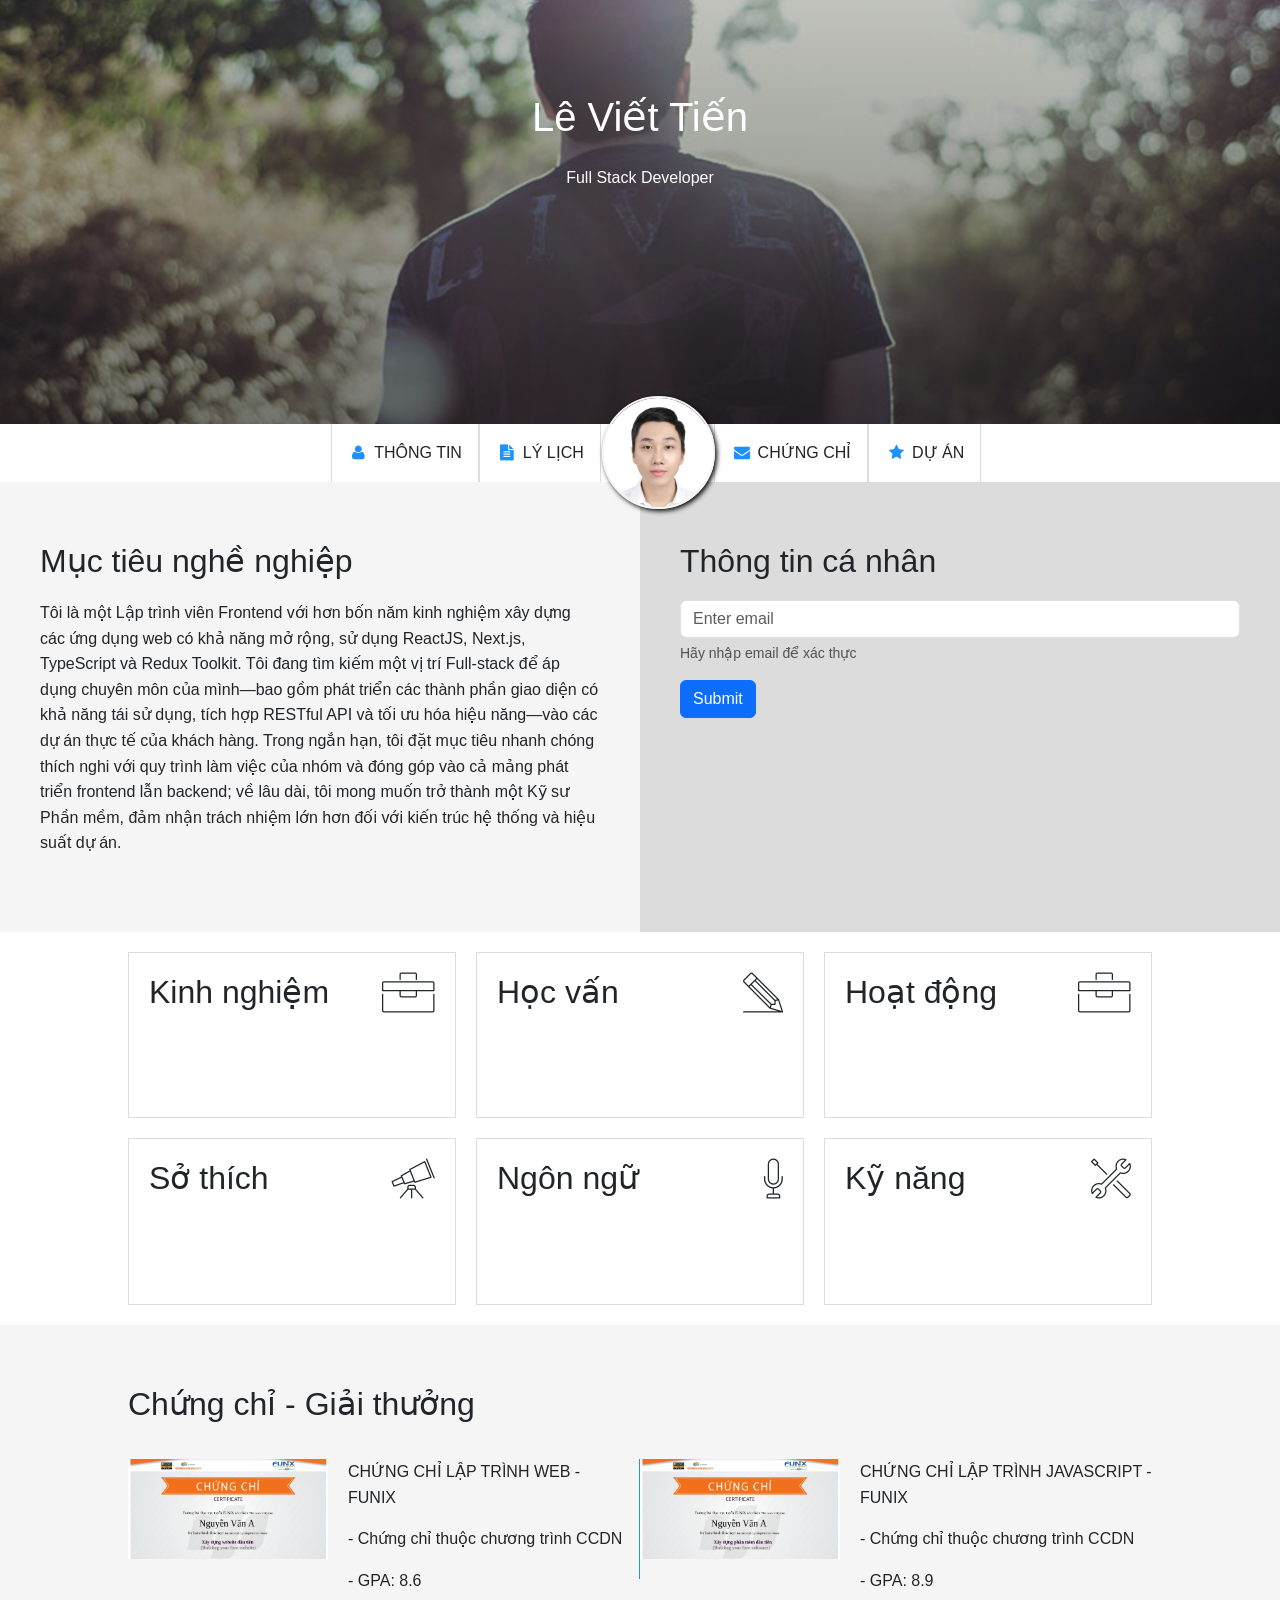
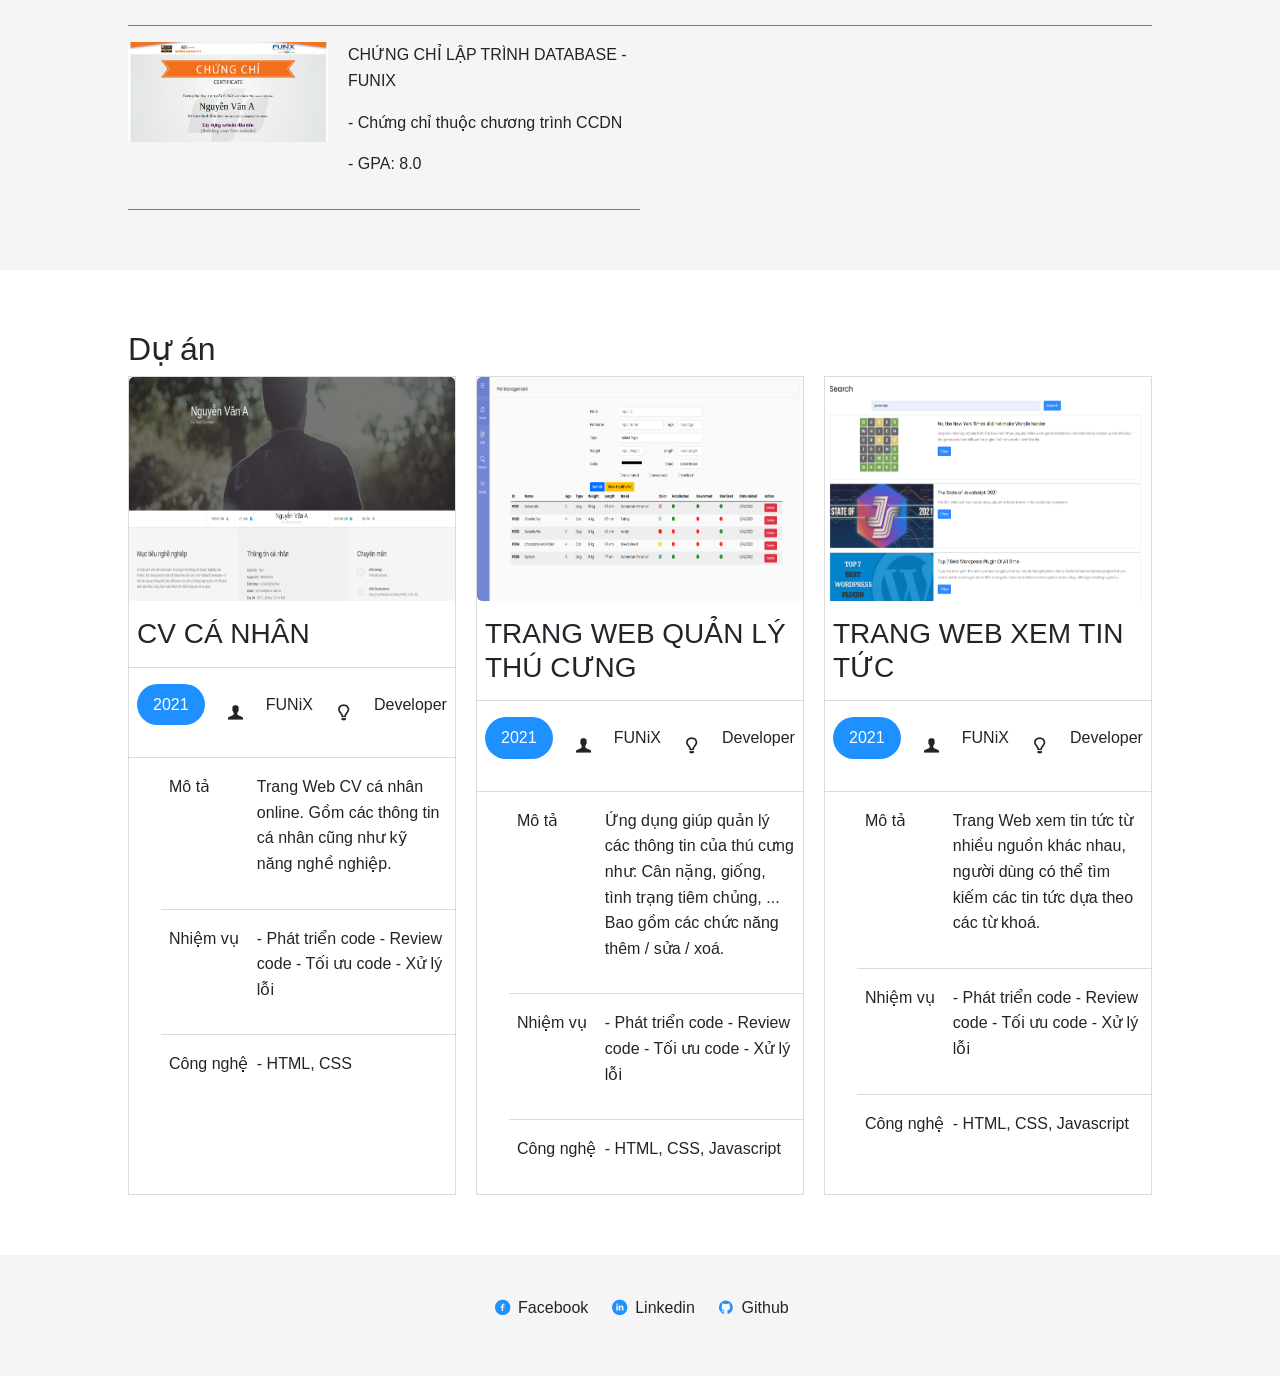
==== commit 0ae2c098: "Update print statement from 'Hello' to 'Goodbye'" ====
--- a/index.html
+++ b/index.html
@@ -5,7 +5,6 @@
     <meta http-equiv="X-UA-Compatible" content="IE=edge" />
     <meta name="viewport" content="width=device-width, initial-scale=1.0" />
     <!-- Bootstrap CSS -->
-    <
     <link
       href="https://cdn.jsdelivr.net/npm/bootstrap@5.1.3/dist/css/bootstrap.min.css"
       rel="stylesheet"
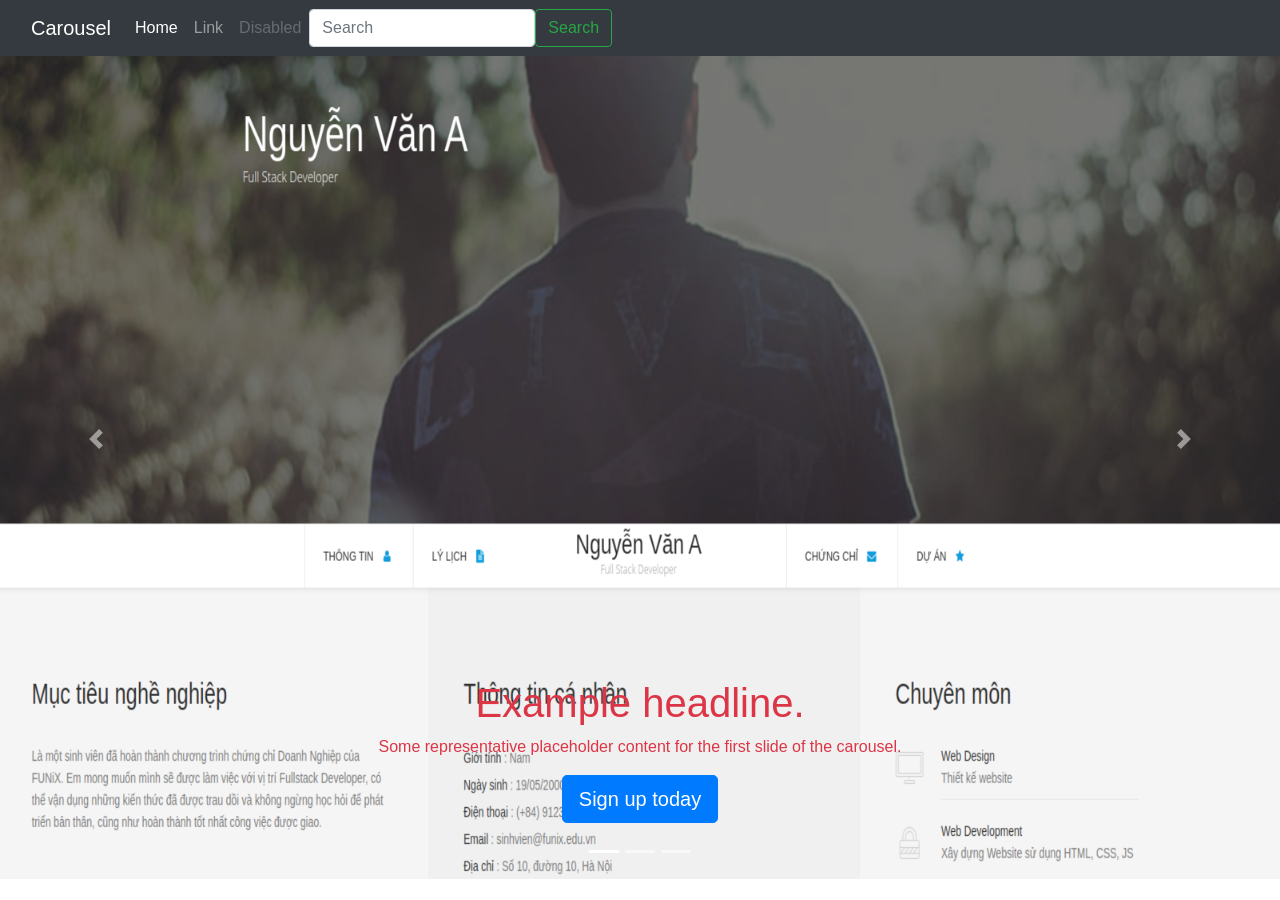
==== commit f326c1c9: "Add files via upload" ====
--- a/index.html
+++ b/index.html
@@ -1,589 +1,153 @@
-<!doctype html>
-<html lang="en">
-  <head>
-    <meta charset="UTF-8" />
-    <meta http-equiv="X-UA-Compatible" content="IE=edge" />
-    <meta name="viewport" content="width=device-width, initial-scale=1.0" />
-    <!-- Bootstrap CSS -->
-    <link
-      href="https://cdn.jsdelivr.net/npm/bootstrap@5.1.3/dist/css/bootstrap.min.css"
-      rel="stylesheet"
-      integrity="sha384-1BmE4kWBq78iYhFldvKuhfTAU6auU8tT94WrHftjDbrCEXSU1oBoqyl2QvZ6jIW3"
-      crossorigin="anonymous"
-    />
-    <link rel="stylesheet" href="./css/laptop.css" />
-    <link rel="stylesheet" href="./css/mobile.css" />
-    <link rel="stylesheet" href="./css/tablet.css" />
-    <link rel="stylesheet" href="./css/font.css" />
-    <title>Assignment02</title>
-  </head>
-  <body>
-    <header>
-      <!-- BANNER -->
-      <div class="banner">
-        <div class="banner__slogan">
-          <p class="extra-large-text">Lê Viết Tiến</p>
-          <p>Full Stack Developer</p>
-        </div>
-      </div>
-      <!-- NAVIGATION -->
-      <nav class="navigation">
-        <ul class="navigation__list">
-          <li class="navigation__item">
-            <a href="#information" class="upper-letter">
-              <i class="icon-user blue-color"></i> Thông tin
-            </a>
-          </li>
-          <li class="navigation__item">
-            <a href="#background" class="upper-letter">
-              <i class="icon-doc-text-inv blue-color"></i> Lý lịch
-            </a>
-          </li>
-          <li
-            class="navigation__item author-avatar d-none d-md-none d-lg-block"
-          >
-            <figure class="avatar-container d-none d-lg-none d-xl-block">
-              <img
-                class="avatar"
-                src="images/le-viet-tien.jpg"
-                alt="An image of the author with neatly groomed hair, wearing a white shirt, set against a white background."
-              />
-            </figure>
-          </li>
-          <li class="navigation__item">
-            <a href="#certificate" class="upper-letter">
-              <i class="icon-mail-alt blue-color"></i> Chứng chỉ
-            </a>
-          </li>
-          <li class="navigation__item">
-            <a href="#project" class="upper-letter">
-              <i class="icon-star-1 blue-color"></i> Dự án
-            </a>
-          </li>
-        </ul>
-      </nav>
-    </header>
-    <main>
-      <!-- USER PROFILE -->
-      <div class="gap-bottom" id="user-profile">
-        <!-- CAREER OBJECTIVE -->
-        <div class="section user-profile__card" id="career-objective">
-          <h2 class="section-title gap-bottom">Mục tiêu nghề nghiệp</h2>
-          <div class="section-content">
-            <p>
-              Tôi là một Lập trình viên Frontend với hơn bốn năm kinh nghiệm xây
-              dựng các ứng dụng web có khả năng mở rộng, sử dụng ReactJS,
-              Next.js, TypeScript và Redux Toolkit. Tôi đang tìm kiếm một vị trí
-              Full-stack để áp dụng chuyên môn của mình—bao gồm phát triển các
-              thành phần giao diện có khả năng tái sử dụng, tích hợp RESTful API
-              và tối ưu hóa hiệu năng—vào các dự án thực tế của khách hàng.
-              Trong ngắn hạn, tôi đặt mục tiêu nhanh chóng thích nghi với quy
-              trình làm việc của nhóm và đóng góp vào cả mảng phát triển
-              frontend lẫn backend; về lâu dài, tôi mong muốn trở thành một Kỹ
-              sư Phần mềm, đảm nhận trách nhiệm lớn hơn đối với kiến trúc hệ
-              thống và hiệu suất dự án.
-            </p>
-          </div>
-        </div>
-        <!-- PERSONAL INFORMATION -->
-        <div class="section user-profile__card" id="personal-information">
-          <h2 class="section-title gap-bottom">Thông tin cá nhân</h2>
-          <div id="user-profile__login">
-            <form>
-              <div class="mb-3">
-                <!-- <label for="inputEmail1" class="form-label"
-                  >Email address</label
-                > -->
-                <input
-                  type="email"
-                  class="form-control"
-                  id="inputEmail1"
-                  aria-describedby="emailHelp"
-                  placeholder="Enter email"
-                />
-                <div id="emailHelp" class="form-text">
-                  Hãy nhập email để xác thực
-                </div>
-              </div>
-              <button type="submit" class="btn btn-primary" id="submitEmail">
-                Submit
-              </button>
-            </form>
-          </div>
-          <div class="section-content d-none" id="verified">
-            <address class="profile-card gap-bottom">
-              <div class="profile-info">
-                <p>
-                  <strong>Giới tính:</strong>
-                  Nam
-                </p>
-                <p>
-                  <strong>Ngày sinh:</strong>
-                  <time datetime="1997-08-18">18/08/1997</time>
-                </p>
-                <p>
-                  <strong>Điện thoại:</strong>
-                  <a href="tel:+84383051459">(+84) 383051459</a>
-                </p>
-                <p>
-                  <strong>Email:</strong>
-                  <a href="mailto:tienlvfx06939@funix.edu.vn">
-                    tienlvfx06939@funix.edu.vn
-                  </a>
-                </p>
-                <p>
-                  <strong>Địa chỉ:</strong>
-                  Đà Nẵng, Việt Nam
-                </p>
-                <p>
-                  <strong>Website:</strong>
-                  <a
-                    href="https://www.linkedin.com/in/le-viet-tien/"
-                    target="_blank"
-                  >
-                    https://www.linkedin.com/in/le-viet-tien/
-                  </a>
-                </p>
-              </div>
-            </address>
-            <div class="icons blue-color">
-              <i class="icon-twitter"></i>
-              <i class="icon-facebook"></i>
-              <i class="icon-gplus"></i>
-              <i class="icon-linkedin"></i>
-            </div>
-          </div>
-        </div>
-      </div>
-      <!-- BACKGROUND -->
-      <div class="gap-container gap-bottom" id="background">
-        <!-- EXPERIENCE -->
-        <div class="section" id="experience">
-          <h2 class="section-title">
-            Kinh nghiệm<i class="ic-toolbox extra-large-text"></i>
-          </h2>
-          <button type="button" class="btn btn-warning rounded-pill view-more">
-            ▼ VIEW MORE
-          </button>
-          <button type="button" class="btn btn-warning rounded-pill view-less">
-            ▲ VIEW LESS
-          </button>
-          <div class="section-content">
-            <ul class="card-container">
-              <!-- FPT COMPANY -->
-              <li class="hr-card">
-                <article class="hr-card__item">
-                  <header>
-                    <h3>Frontend Developer - CÔNG TY FPT</h3>
-                    <p>
-                      <time datetime="2021-06">01/2023</time>
-                      <span>-</span>
-                      <time datetime="2019-07">02/2025</time>
-                    </p>
-                  </header>
-                  <p>- Phát triển và duy trì tính năng quản lý tài chính.</p>
-                  <p>- Xây dựng UI và tính tương thích trên các trình duyệt.</p>
-                </article>
-              </li>
-              <!-- AMES COMPANY -->
-              <li class="hr-card">
-                <article class="hr-card__item">
-                  <header>
-                    <h3>Frontend Developer - CÔNG TY AMES</h3>
-                    <p>
-                      <time datetime="2021-06">04/2021</time>
-                      <span>-</span>
-                      <time datetime="2019-07">12/2022</time>
-                    </p>
-                  </header>
-                  <p>- Phát triển chức năng quản lý lớp học, giao bài tập.</p>
-                  <p>- Xây dựng nền tảng soạn thảo nội dung bằng tài liệu.</p>
-                </article>
-              </li>
-            </ul>
-          </div>
-        </div>
-        <!-- EDUCATION -->
-        <div class="section" id="education">
-          <h2 class="section-title">
-            Học vấn<i class="ic-pencil extra-large-text"></i>
-          </h2>
-          <button type="button" class="btn btn-warning rounded-pill view-more">
-            ▼ VIEW MORE
-          </button>
-          <button type="button" class="btn btn-warning rounded-pill view-less">
-            ▲ VIEW LESS
-          </button>
-          <div class="section-content">
-            <ul class="card-container">
-              <!-- FPT UNIVERSITY -->
-              <li class="hr-card">
-                <div class="hr-card__item">
-                  <h3>Đại học FPT</h3>
-                  <p>
-                    <em><time datetime="2021-06">09/2026</time> - Hiện tại</em>
-                  </p>
-                  <p>- Chuyên ngành: Kỹ nghệ Phần mềm</p>
-                  <p>- GPA: Đang học</p>
-                </div>
-              </li>
-              <!-- VTC ACADEMY -->
-              <li class="hr-card">
-                <div class="hr-card__item">
-                  <h3>VTC Academy Plus</h3>
-                  <p>
-                    <em>
-                      <time datetime="2016-08">07/2023</time> -
-                      <time datetime="2019-07">06/2025</time>
-                    </em>
-                  </p>
-                  <p>- Tốt nghiệp chứng chỉ Trí tuệ Nhân tạo</p>
-                  <p>- GPA: 87.28</p>
-                </div>
-              </li>
-            </ul>
-          </div>
-        </div>
-        <!-- ACTIVITY -->
-        <div class="section" id="activity">
-          <h2 class="section-title">
-            Hoạt động<i class="ic-toolbox extra-large-text"></i>
-          </h2>
-          <button type="button" class="btn btn-warning rounded-pill view-more">
-            ▼ VIEW MORE
-          </button>
-          <button type="button" class="btn btn-warning rounded-pill view-less">
-            ▲ VIEW LESS
-          </button>
-          <div class="section-content">
-            <ul class="card-container">
-              <!-- HACKATHON -->
-              <li class="hr-card">
-                <div class="hr-card__item">
-                  <h3>Ideas Hunter 2018</h3>
-                  <p>
-                    <em>
-                      <time datetime="2019-03">08/2018</time>
-                      <span>-</span>
-                      <time datetime="2019-05">10/2018</time>
-                    </em>
-                  </p>
-                  <p>- Giải khuyến khích</p>
-                  <p>
-                    - Đề tài: Phát triển ứng dụng giao tiếp bằng tiếng Anh trên
-                    nền tảng Android và kinh doanh sản phẩm.
-                  </p>
-                </div>
-              </li>
-            </ul>
-          </div>
-        </div>
-        <!-- HOBBY -->
-        <div class="section" id="hobby">
-          <h2 class="section-title">
-            Sở thích<i class="ic-telescope extra-large-text"></i>
-          </h2>
-          <button type="button" class="btn btn-warning rounded-pill view-more">
-            ▼ VIEW MORE
-          </button>
-          <button type="button" class="btn btn-warning rounded-pill view-less">
-            ▲ VIEW LESS
-          </button>
-          <div class="section-content">
-            <div class="card-container">
-              <div class="hr-card">
-                <div class="hr-icon">
-                  <i class="icon-music blue-color"></i>
-                </div>
-                Âm nhạc
-              </div>
-              <div class="hr-card">
-                <div class="hr-icon">
-                  <i class="icon-book blue-color"></i>
-                </div>
-                Đọc sách
-              </div>
-              <div class="hr-card">
-                <div class="hr-icon">
-                  <i class="icon-language blue-color"></i>
-                </div>
-                Ngoại ngữ
-              </div>
-              <div class="hr-card">
-                <div class="hr-icon">
-                  <i class="icon-code blue-color"></i>
-                </div>
-                Lập trình
-              </div>
-            </div>
-          </div>
-        </div>
-        <!-- LANGUAGE -->
-        <div class="section" id="language">
-          <h2 class="section-title">
-            Ngôn ngữ<i class="ic-mic extra-large-text"></i>
-          </h2>
-          <button type="button" class="btn btn-warning rounded-pill view-more">
-            ▼ VIEW MORE
-          </button>
-          <button type="button" class="btn btn-warning rounded-pill view-less">
-            ▲ VIEW LESS
-          </button>
-          <div class="section-content">
-            <div class="card-container">
-              <div class="hr-card gap-bottom advanced-proficiency-level">
-                Tiếng Việt - Ngôn ngữ mẹ đẻ
-              </div>
-              <div class="hr-card gap-bottom intermediate-proficiency-level">
-                Tiếng Anh - IELTS 4.0
-              </div>
-            </div>
-          </div>
-        </div>
-        <!-- SKILL -->
-        <div class="section" id="skill">
-          <h2 class="section-title">
-            Kỹ năng<i class="ic-tools-2 extra-large-text"></i>
-          </h2>
-          <button type="button" class="btn btn-warning rounded-pill view-more">
-            ▼ VIEW MORE
-          </button>
-          <button type="button" class="btn btn-warning rounded-pill view-less">
-            ▲ VIEW LESS
-          </button>
-          <div class="section-content">
-            <div class="card-container">
-              <div class="hr-card gap-bottom advanced-proficiency-level">
-                HTML5/CSS3: Advanced
-              </div>
-              <div class="hr-card gap-bottom intermediate-proficiency-level">
-                JavaScript: Intermediate
-              </div>
-              <div class="hr-card gap-bottom beginner-proficiency-level">
-                NodeJS: Beginner
-              </div>
-              <div class="hr-card gap-bottom beginner-proficiency-level">
-                Bootstrap 5: Beginner
-              </div>
-            </div>
-          </div>
-        </div>
-      </div>
-      <!-- CERTIFICATE -->
-      <div class="section" id="certificate">
-        <h2 class="section-title gap-bottom gap-container">
-          Chứng chỉ - Giải thưởng
-        </h2>
-        <div class="section-content gap-container">
-          <div class="card-container">
-            <!-- WEB PROGRAMMING CERTIFICATE -->
-            <div class="hr-card">
-              <figure class="hr-card__image">
-                <img class="avatar" src="images/Cert_WEB.png" alt="" />
-              </figure>
-              <div>
-                <p class="upper-letter">Chứng chỉ lập trình Web - FUNiX</p>
-                <p>- Chứng chỉ thuộc chương trình CCDN</p>
-                <p>- GPA: 8.6</p>
-              </div>
-            </div>
-            <!-- JAVASCRIPT PROGRAMMING CERTIFICATE -->
-            <div class="hr-card">
-              <figure class="hr-card__image">
-                <img class="avatar" src="images/Cert_PRF.png" alt="" />
-              </figure>
-              <div>
-                <p class="upper-letter">
-                  Chứng chỉ lập trình JavaScript - FUNiX
-                </p>
-                <p>- Chứng chỉ thuộc chương trình CCDN</p>
-                <p>- GPA: 8.9</p>
-              </div>
-            </div>
-            <!-- DATABASE PROGRAMMING CERTIFICATE -->
-            <div class="hr-card">
-              <figure class="hr-card__image">
-                <img class="avatar" src="images/Cert_DBI.png" alt="" />
-              </figure>
-              <div>
-                <p class="upper-letter">Chứng chỉ lập trình Database - FUNiX</p>
-                <p>- Chứng chỉ thuộc chương trình CCDN</p>
-                <p>- GPA: 8.0</p>
-              </div>
-            </div>
-          </div>
-        </div>
-      </div>
-      <!-- PROJECT -->
-      <div class="section" id="project">
-        <h2 class="section-title gap-container">Dự án</h2>
-        <div class="section-content gap-container">
-          <!-- PERSONAL CV -->
-          <article>
-            <header>
-              <figure class="avatar-container">
-                <img
-                  class="avatar"
-                  src="images/project_1.png"
-                  alt="Dự án cá nhân - Cửa hàng trực tuyến"
-                />
-              </figure>
-              <h3 class="project__name upper-letter">
-                <a href="./digital-cv.html">CV cá nhân</a>
-              </h3>
-              <div class="project__role">
-                <p class="year">2021</p>
-                <i class="icon-user-1"></i>
-                <p>FUNiX</p>
-                <i class="icon-lamp"></i>
-                <p>Developer</p>
-              </div>
-            </header>
-            <ul class="bullet-indent">
-              <li class="project__item">
-                <p class="project__label">Mô tả</p>
-                <p class="project__description">
-                  Trang Web CV cá nhân online. Gồm các thông tin cá nhân cũng
-                  như kỹ năng nghề nghiệp.
-                </p>
-              </li>
-              <li class="project__item">
-                <p class="project__label">Nhiệm vụ</p>
-                <p class="project__description">
-                  - Phát triển code - Review code - Tối ưu code - Xử lý lỗi
-                </p>
-              </li>
-              <li class="project__item">
-                <p class="project__label">Công nghệ</p>
-                <p class="project__description">- HTML, CSS</p>
-              </li>
-            </ul>
-          </article>
-          <!-- PET MANAGEMENT WEBSITE -->
-          <article>
-            <header>
-              <figure class="avatar-container">
-                <img
-                  class="avatar"
-                  src="images/project_2.png"
-                  alt="Dự án nhóm - Hệ thống quản lý gọi món"
-                />
-              </figure>
-              <h3 class="project__name upper-letter">
-                <a href="./pet-management.html">Trang web quản lý thú cưng</a>
-              </h3>
-              <div class="project__role">
-                <p class="year">2021</p>
-                <i class="icon-user-1"></i>
-                <p>FUNiX</p>
-                <i class="icon-lamp"></i>
-                <p>Developer</p>
-              </div>
-            </header>
-            <ul class="bullet-indent">
-              <li class="project__item">
-                <p class="project__label">Mô tả</p>
-                <p class="project__description">
-                  Ứng dụng giúp quản lý các thông tin của thú cưng như: Cân
-                  nặng, giống, tình trạng tiêm chủng, ... Bao gồm các chức năng
-                  thêm / sửa / xoá.
-                </p>
-              </li>
-              <li class="project__item">
-                <p class="project__label">Nhiệm vụ</p>
-                <p class="project__description">
-                  - Phát triển code - Review code - Tối ưu code - Xử lý lỗi
-                </p>
-              </li>
-              <li class="project__item">
-                <p class="project__label">Công nghệ</p>
-                <p class="project__description">- HTML, CSS, Javascript</p>
-              </li>
-            </ul>
-          </article>
-          <!-- NEWS WEBSITE -->
-          <article>
-            <header>
-              <figure class="avatar-container">
-                <img
-                  class="avatar"
-                  src="images/project_3.png"
-                  alt="Dự án nhóm - Ứng dụng hiệu thuốc Phước Thiện"
-                />
-              </figure>
-              <h3 class="project__name upper-letter">
-                <a href="./view-news.html">Trang web xem tin tức</a>
-              </h3>
-              <div class="project__role">
-                <p class="year">2021</p>
-                <i class="icon-user-1"></i>
-                <p>FUNiX</p>
-                <i class="icon-lamp"></i>
-                <p>Developer</p>
-              </div>
-            </header>
-            <ul class="bullet-indent">
-              <li class="project__item">
-                <p class="project__label">Mô tả</p>
-                <p class="project__description">
-                  Trang Web xem tin tức từ nhiều nguồn khác nhau, người dùng có
-                  thể tìm kiếm các tin tức dựa theo các từ khoá.
-                </p>
-              </li>
-              <li class="project__item">
-                <p class="project__label">Nhiệm vụ</p>
-                <p class="project__description">
-                  - Phát triển code - Review code - Tối ưu code - Xử lý lỗi
-                </p>
-              </li>
-              <li class="project__item">
-                <p class="project__label">Công nghệ</p>
-                <p class="project__description">- HTML, CSS, Javascript</p>
-              </li>
-            </ul>
-          </article>
-        </div>
-      </div>
-    </main>
-    <!-- CONTACT -->
-    <footer class="section" id="contact">
-      <div class="section-content">
-        <nav>
-          <ul class="bullet-indent">
-            <li>
-              <i class="icon-facebook-circled blue-color"></i>
-              <a
-                class="link-color d-none d-md-inline"
-                href="https://www.facebook.com/leviettien.it/"
-                >Facebook</a
-              >
-            </li>
-            <li>
-              <i class="icon-linkedin-circled blue-color"></i>
-              <a
-                class="link-color d-none d-md-inline"
-                href="https://www.linkedin.com/in/le-viet-tien/"
-                >Linkedin</a
-              >
-            </li>
-            <li>
-              <i class="icon-github-circled blue-color"></i>
-              <a
-                class="link-color d-none d-md-inline"
-                href="https://github.com/leviettien1808"
-                >Github</a
-              >
-            </li>
-          </ul>
-        </nav>
-      </div>
-    </footer>
-    <script
-      src="https://cdn.jsdelivr.net/npm/bootstrap@5.1.3/dist/js/bootstrap.bundle.min.js"
-      integrity="sha384-ka7Sk0Gln4gmtz2MlQnikT1wXgYsOg+OMhuP+IlRH9sENBO0LRn5q+8nbTov4+1p"
-      crossorigin="anonymous"
-    ></script>
-    <script src="./personal-information.js"></script>
-    <script src="./view-more.js"></script>
-  </body>
-</html>
+<!doctype html>
+<html lang="en">
+  <head>
+    <meta charset="UTF-8" />
+    <meta name="viewport" content="width=device-width, initial-scale=1.0" />
+    <title>Lab 12.1</title>
+    <link
+      rel="stylesheet"
+      href="https://cdn.jsdelivr.net/npm/bootstrap@4.0.0/dist/css/bootstrap.min.css"
+      integrity="sha384-Gn5384xqQ1aoWXA+058RXPxPg6fy4IWvTNh0E263XmFcJlSAwiGgFAW/dAiS6JXm"
+      crossorigin="anonymous"
+    />
+    <link rel="stylesheet" href="style.css" />
+  </head>
+  <body>
+    <header>
+      <nav class="navbar navbar-expand-md navbar-dark fixed-top bg-dark">
+        <div class="container-fluid">
+          <a class="navbar-brand" href="#">Carousel</a>
+          <button
+            class="navbar-toggler"
+            type="button"
+            data-bs-toggle="collapse"
+            data-bs-target="#navbarCollapse"
+            aria-controls="navbarCollapse"
+            aria-expanded="false"
+            aria-label="Toggle navigation"
+          >
+            <span class="navbar-toggler-icon"></span>
+          </button>
+          <div class="collapse navbar-collapse" id="navbar Collapse">
+            <ul class="navbar-nav me-auto mb-2 mb-md-0">
+              <li class="nav-item">
+                <a class="nav-link active" aria-current="page" href="#">Home</a>
+              </li>
+              <li class="nav-item">
+                <a class="nav-link" href="#">Link</a>
+              </li>
+              <li class="nav-item">
+                <a
+                  class="nav-link disabled"
+                  href="#"
+                  tabindex="-1"
+                  aria-disabled="true"
+                  >Disabled</a
+                >
+              </li>
+            </ul>
+            <form class="d-flex">
+              <input
+                class="form-control me-2"
+                type="search"
+                placeholder="Search"
+                aria-label="Search"
+              />
+              <button class="btn btn-outline-success" type="submit">
+                Search
+              </button>
+            </form>
+          </div>
+        </div>
+      </nav>
+    </header>
+    <div
+      id="carouselExampleIndicators"
+      class="carousel slide"
+      data-ride="carousel"
+    >
+      <ol class="carousel-indicators">
+        <li
+          data-target="#carouselExampleIndicators"
+          data-slide-to="0"
+          class="active"
+        ></li>
+        <li data-target="#carouselExampleIndicators" data-slide-to="1"></li>
+        <li data-target="#carouselExampleIndicators" data-slide-to="2"></li>
+      </ol>
+      <div class="carousel-inner">
+        <div class="carousel-item active">
+          <img class="d-block w-100" src="./project_1.png" alt="First slide" />
+          <div class="carousel-caption d-none d-md-block">
+            <h1 class="text-danger">Example headline.</h1>
+            <p class="text-danger">
+              Some representative placeholder content for the first slide of the
+              carousel.
+            </p>
+            <p>
+              <a class="btn btn-lg btn-primary" href="#">Sign up today </a>
+            </p>
+          </div>
+        </div>
+        <div class="carousel-item">
+          <img class="d-block w-100" src="./project_2.png" alt="Second slide" />
+          <div class="carousel-caption d-none d-md-block">
+            <h1 class="text-danger">Another example headline.</h1>
+            <p class="text-danger">
+              Some representative placeholder content for the second slide of
+              the carousel.
+            </p>
+            <p><a class="btn btn-lg btn-primary" href="#">Learn more </a></p>
+          </div>
+        </div>
+        <div class="carousel-item">
+          <img class="d-block w-100" src="./project_3.png" alt="Third slide" />
+          <div class="carousel-caption d-none d-md-block">
+            <h1 class="text-danger">One more for good measure.</h1>
+            <p class="text-danger">
+              Some representative placeholder content for the third slide of
+              this carousel.
+            </p>
+            <p>
+              <a class="btn btn-lg btn-primary" href="#">Browse gallery </a>
+            </p>
+          </div>
+        </div>
+      </div>
+      <a
+        class="carousel-control-prev"
+        href="#carouselExampleIndicators"
+        role="button"
+        data-slide="prev"
+      >
+        <span class="carousel-control-prev-icon" aria-hidden="true"></span>
+        <span class="sr-only">Previous</span>
+      </a>
+      <a
+        class="carousel-control-next"
+        href="#carouselExampleIndicators"
+        role="button"
+        data-slide="next"
+      >
+        <span class="carousel-control-next-icon" aria-hidden="true"></span>
+        <span class="sr-only">Next</span>
+      </a>
+    </div>
+
+    <script
+      src="https://code.jquery.com/jquery-3.2.1.slim.min.js"
+      integrity="sha384-KJ3o2DKtIkvYIK3UENzmM7KCkRr/rE9/Qpg6aAZGJwFDMVNA/GpGFF93hXpG5KkN"
+      crossorigin="anonymous"
+    ></script>
+    <script
+      src="https://cdn.jsdelivr.net/npm/popper.js@1.12.9/dist/umd/popper.min.js"
+      integrity="sha384-ApNbgh9B+Y1QKtv3Rn7W3mgPxhU9K/ScQsAP7hUibX39j7fakFPskvXusvfa0b4Q"
+      crossorigin="anonymous"
+    ></script>
+    <script
+      src="https://cdn.jsdelivr.net/npm/bootstrap@4.0.0/dist/js/bootstrap.min.js"
+      integrity="sha384-JZR6Spejh4U02d8jOt6vLEHfe/JQGiRRSQQxSfFWpi1MquVdAyjUar5+76PVCmYl"
+      crossorigin="anonymous"
+    ></script>
+  </body>
+</html>
--- a/style.css
+++ b/style.css
@@ -0,0 +1,17 @@
+.bg-img1 {
+  background-color: #000;
+  background-size: cover;
+  background-image: url('project_1.png');
+}
+
+.bg-img2 {
+  background-color: #000;
+  background-size: cover;
+  background-image: url('project_2.png');
+}
+
+.bg-img3 {
+  background-color: #000;
+  background-size: cover;
+  background-image: url('project_3.png');
+}
